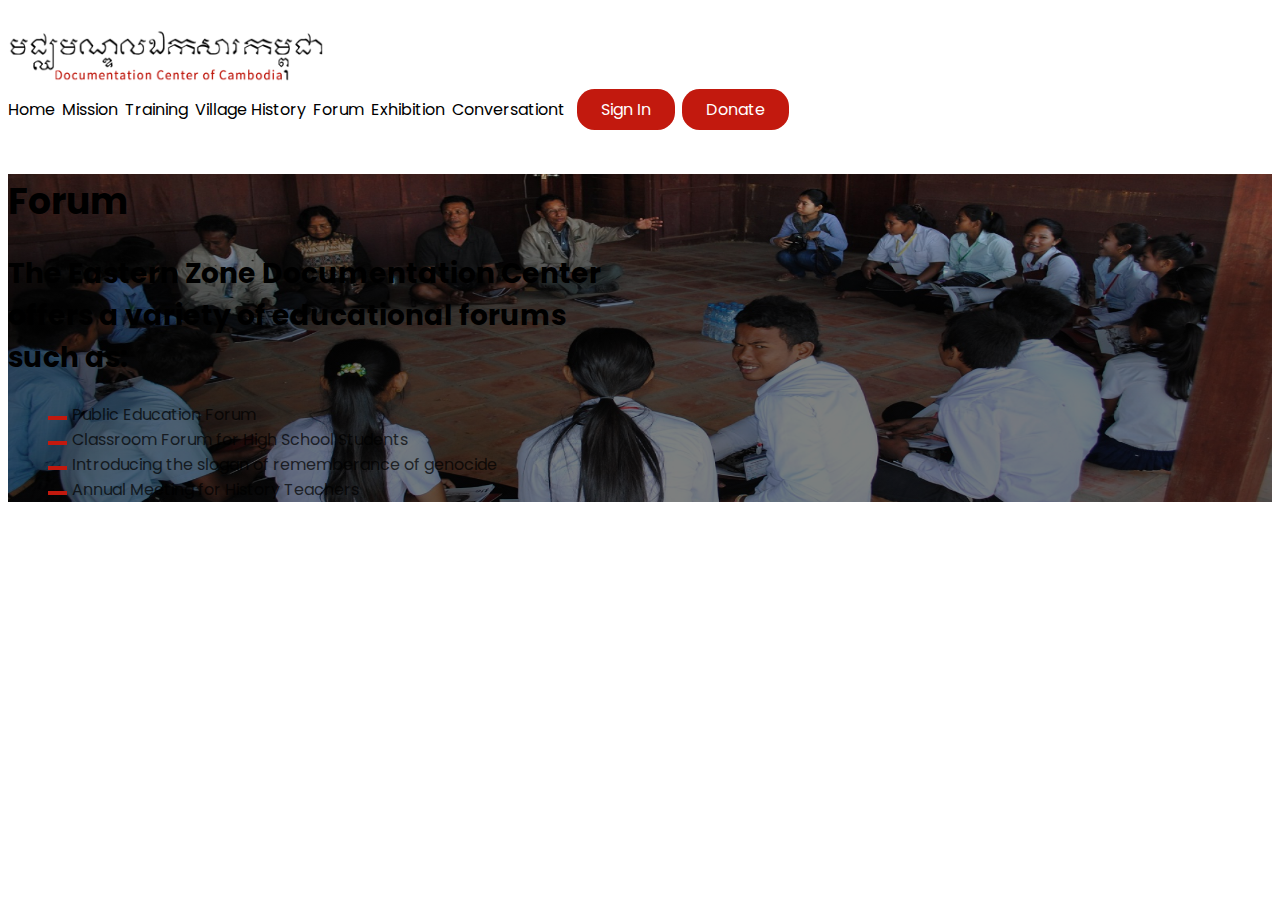
==== index.html @ df1031fd "header responsive complete" ====
<!doctype html>
<html lang="en">

<head>
    <meta charset="utf-8">
    <meta name="viewport" content="width=device-width, initial-scale=1">
    <title>Documentation Center of Cambodia</title>
    <link rel="shortcut icon" href="./assets/images/center-of-cambodia-logo.png" type="image/x-icon">
    <link href="https://cdn.jsdelivr.net/npm/bootstrap@5.3.2/dist/css/bootstrap.min.css" rel="stylesheet"
        integrity="sha384-T3c6CoIi6uLrA9TneNEoa7RxnatzjcDSCmG1MXxSR1GAsXEV/Dwwykc2MPK8M2HN" crossorigin="anonymous">
    <link rel="stylesheet" href="./assets/css/styles.css">
</head>

<body>
    <header class="d-flex flex-column vh-100 position-relative">
        <nav>
            <div class="container">
                <div class="d-flex justify-content-between align-items-center nav-list" style="padding: 20px 0;">
                    <img src="./assets/images/center-of-cambodia-logo.png" alt="center-of-cambodia-logo" style="width: var(--logo-width);">
                    <div class="menu fs-primary fw-normal">
                        <a style="margin-right: var(--nav-link-margin);" href="#">Home</a>
                        <a style="margin-right: var(--nav-link-margin);" href="#">Mission</a>
                        <a style="margin-right: var(--nav-link-margin);" href="#">Training</a>
                        <a style="margin-right: var(--nav-link-margin);" href="#">Village History</a>
                        <a style="margin-right: var(--nav-link-margin);" href="#">Forum</a>
                        <a style="margin-right: var(--nav-link-margin);" href="#">Exhibition</a>
                        <a style="margin-right: var(--nav-button-margin);" href="#">Conversationt</a>
                        <a style="margin-right: var(--nav-link-margin);" class="nav-button" href="#">Sign In</a>
                        <a class="nav-button" href="#">Donate</a>
                    </div>
                    <label id="label"><span></span></label>
                </div>
            </div>
        </nav>
        <section class="bg-hero-section flex-grow-1 d-flex align-items-center">
            <div class="container">
                <div class="text-white" style="width: var(--hero-section-width);">
                    <h1 class="fw-semibold" style="font-size: var(--font-size-heading);">Forum</h1>
                    <h2 class="fw-semibold" style="font-size: 28px;">The Eastern Zone Documentation Center offers a variety of educational forums such as:</h2>
                    <ul class="px-0">
                        <li class="d-flex align-items-center"><svg xmlns="http://www.w3.org/2000/svg" width="19" height="4" viewBox="0 0 19 4" fill="none">
                            <rect width="19" height="4" fill="#C2190E" />
                        </svg><span style="margin-left: 5px;font-size: var(--font-size-primary);opacity: 0.7;">Public Education Forum</span></li>
                        <li class="d-flex align-items-center"><svg xmlns="http://www.w3.org/2000/svg" width="19" height="4" viewBox="0 0 19 4" fill="none">
                            <rect width="19" height="4" fill="#C2190E" />
                        </svg><span style="margin-left: 5px;font-size: var(--font-size-primary);opacity: 0.7;">Classroom Forum for High School Students</span></li>
                        <li class="d-flex align-items-center"><svg xmlns="http://www.w3.org/2000/svg" width="19" height="4" viewBox="0 0 19 4" fill="none">
                            <rect width="19" height="4" fill="#C2190E" />
                        </svg><span style="margin-left: 5px;font-size: var(--font-size-primary);opacity: 0.7;">Introducing the slogan of rememberance of genocide</span></li>
                        <li class="d-flex align-items-center"><svg xmlns="http://www.w3.org/2000/svg" width="19" height="4" viewBox="0 0 19 4" fill="none">
                            <rect width="19" height="4" fill="#C2190E" />
                        </svg><span style="margin-left: 5px;font-size: var(--font-size-primary);opacity: 0.7;">Annual Meeting for History Teachers</span></li>
                    </ul>
                </div>
            </div>
        </section>
    </header>
    <script src="./assets/js/custom.js"></script>
    <script src="https://cdn.jsdelivr.net/npm/bootstrap@5.3.2/dist/js/bootstrap.bundle.min.js"
        integrity="sha384-C6RzsynM9kWDrMNeT87bh95OGNyZPhcTNXj1NW7RuBCsyN/o0jlpcV8Qyq46cDfL"
        crossorigin="anonymous"></script>
</body>

</html>
---- assets/css/styles.css ----
@import url('https://fonts.googleapis.com/css2?family=Poppins:wght@300;400;500;600;700;800&display=swap');
* {
    text-decoration: none !important;
    list-style-type: none !important;
    box-sizing: border-box;
}

:root {
    --primary-text-color: #000000;
    --primary-color: #C2190E;
    --logo-width: 30%;
    --nav-link-margin: 15px;
    --nav-button-margin: 22px;
    --font-primary: 'Poppins';
    --font-size-primary: 16px;
    --font-size-heading: 36px;
    --hero-section-width: 50%;
}

html,
body {
    overflow-x: hidden;
}

body{
    font-family: var(--font-primary), sans-serif;
}

.fs-primary{
    font-size: var(--font-size-primary);
}

.menu {
    display: flex;
    align-items: center;
}

.menu a {
    color: var(--primary-text-color);
}

.menu a:hover {
    -webkit-text-stroke: 1px var(--primary-color);
}

.nav-button {
    padding: 6px 22px;
    border-radius: 17.5px;
    background: var(--primary-color);
    color: white !important;
    border: 2px solid transparent;
    transition: all 300ms linear;
}

.nav-button:hover {
    background-color: white;
    color: var(--primary-color) !important;
    border-color: var(--primary-color);
}

.bg-hero-section {
    background: linear-gradient(180deg, rgba(0, 0, 0, 0.00) 5.73%, rgba(0, 0, 0, 0.50) 39.06%), url("../images/hero-section-image.png");
    background-repeat: no-repeat;
    background-position: center center;
    background-size: 100% 100%;
}

#label {
    position: relative;
    display: none;
    width: 20px;
    height: 20px;
    cursor: pointer;
    z-index: 2;
}

label>span {
    display: block;
    content: "";
    position: relative;
    width: 20px;
    height: 5px;
    background-color: var(--primary-color);
    top: 0;
    left: 0;
    transition: all 300ms linear;
    border-radius: 5px;
}

label>span::before {
    display: block;
    content: "";
    position: absolute;
    width: 20px;
    height: 5px;
    background-color: var(--primary-color);
    top: -7px;
    left: 0;
    transition: all 300ms linear;
    border-radius: 5px;
}

label>span::after {
    display: block;
    content: "";
    position: absolute;
    width: 20px;
    height: 5px;
    background-color: var(--primary-color);
    top: 7px;
    left: 0;
    transition: all 300ms linear;
    border-radius: 5px;
}

.active>span {
    background-color: transparent;
}

.active>span::before {
    top: 0;
    transform: rotate(45deg);
}

.active>span::after {
    top: 0;
    transform: rotate(-45deg);
}

.active .menu {
    transform: translateX(0);
    visibility: visible;
}

.active .menu a {
    margin: 0 !important;
    color: white;
}

.active .menu a:hover {
    color: var(--primary-color);
}

@media (max-width: 1400px) {
    :root {
        --logo-width:25%;
        --nav-link-margin: 7px;
        --nav-button-margin: 12px;
    }

}

@media (max-width: 1200px) {
    :root {
        --logo-width: 20%;
        --nav-link-margin: 2px;
        --nav-button-margin: 4px;
    }
}

@media (max-width: 992px) {
    :root{
        --hero-section-width: 67%;
        --logo-width: 33%;
    }

    #label {
        display: block !important;
    }

    .menu {
        flex-direction: column;
        justify-content: space-around;
        align-items: center;
        position: absolute;
        width: 100%;
        height: 100vh;
        top: 0;
        left: 0;
        transform: translateX(100%);
        background: linear-gradient(90deg, rgba(117, 56, 56, 0.329), rgba(117, 31, 31, 0.568));
        backdrop-filter: blur(16px);
        visibility: hidden;
        transition: all 300ms;
        z-index: 2;
    }
}

@media (max-width: 576px) {
    :root{
        --logo-width: 66%;
        --hero-section-width: 100%;
    }
}
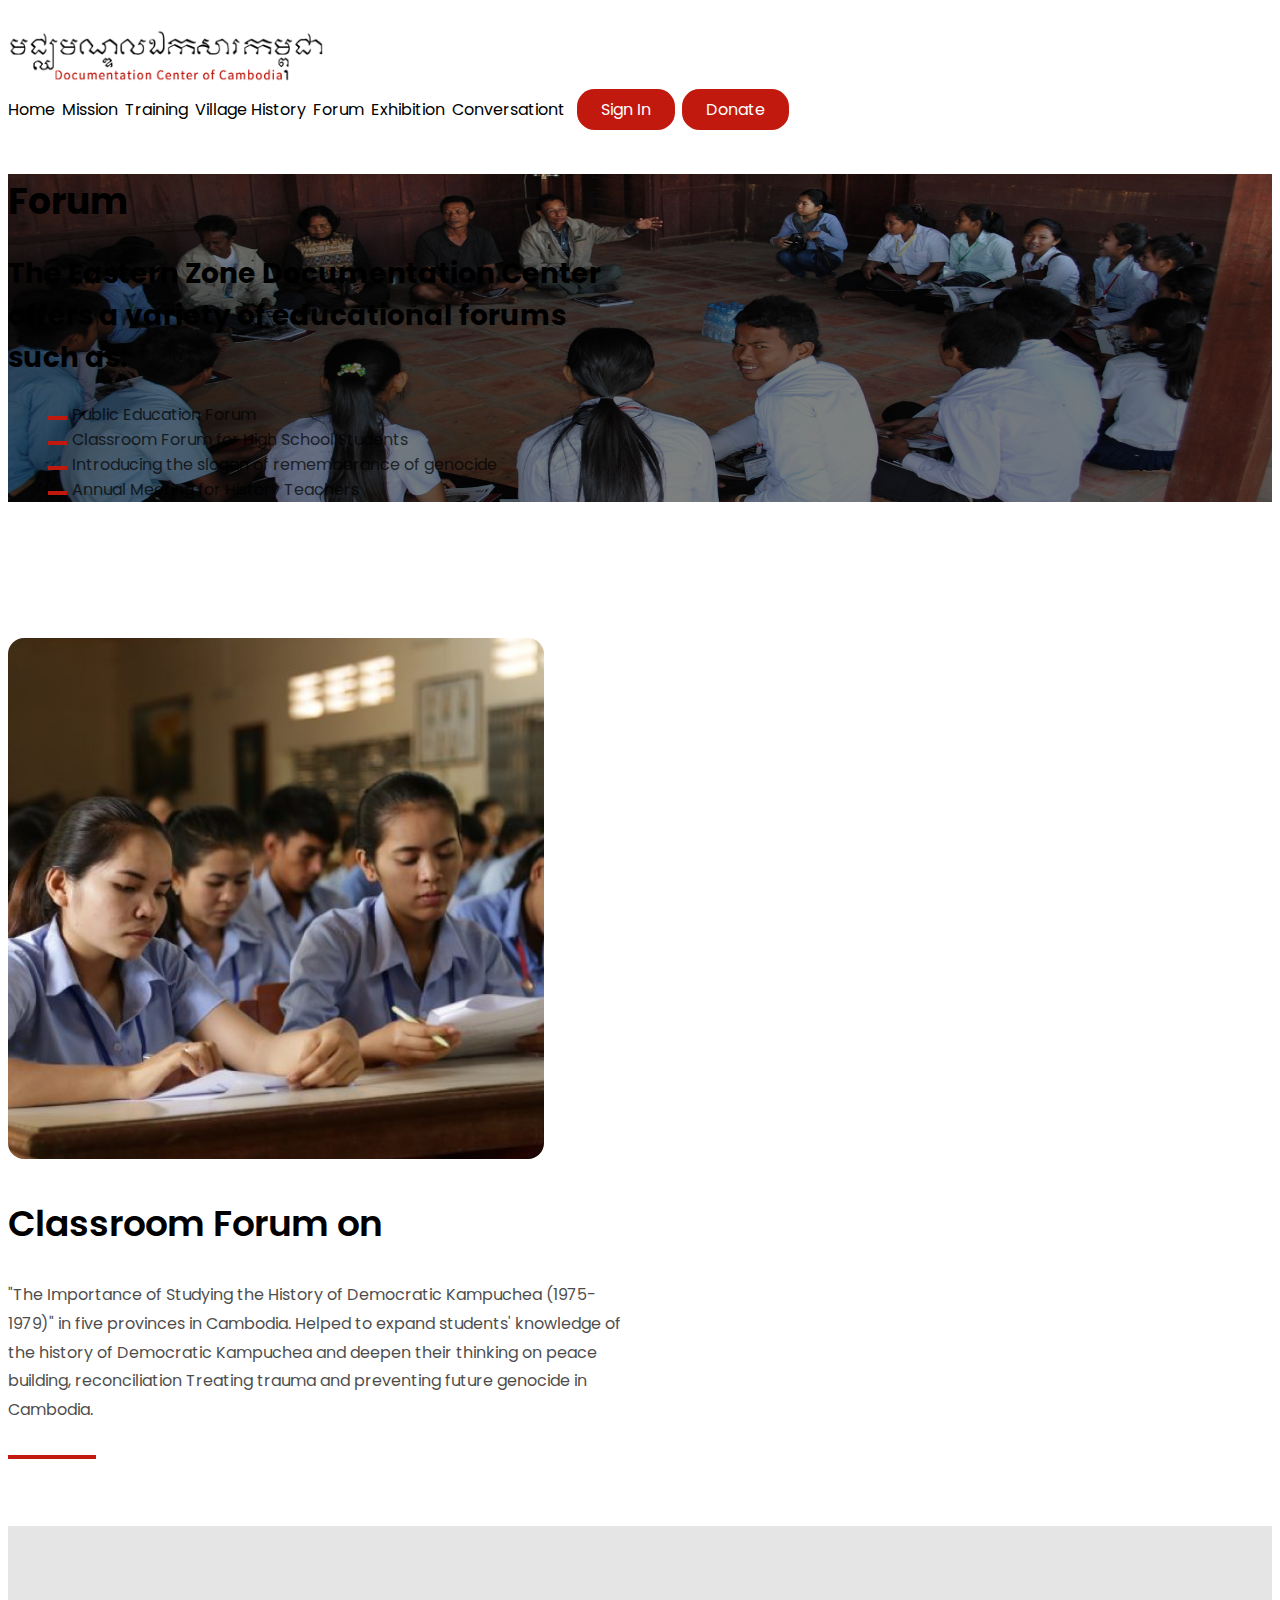
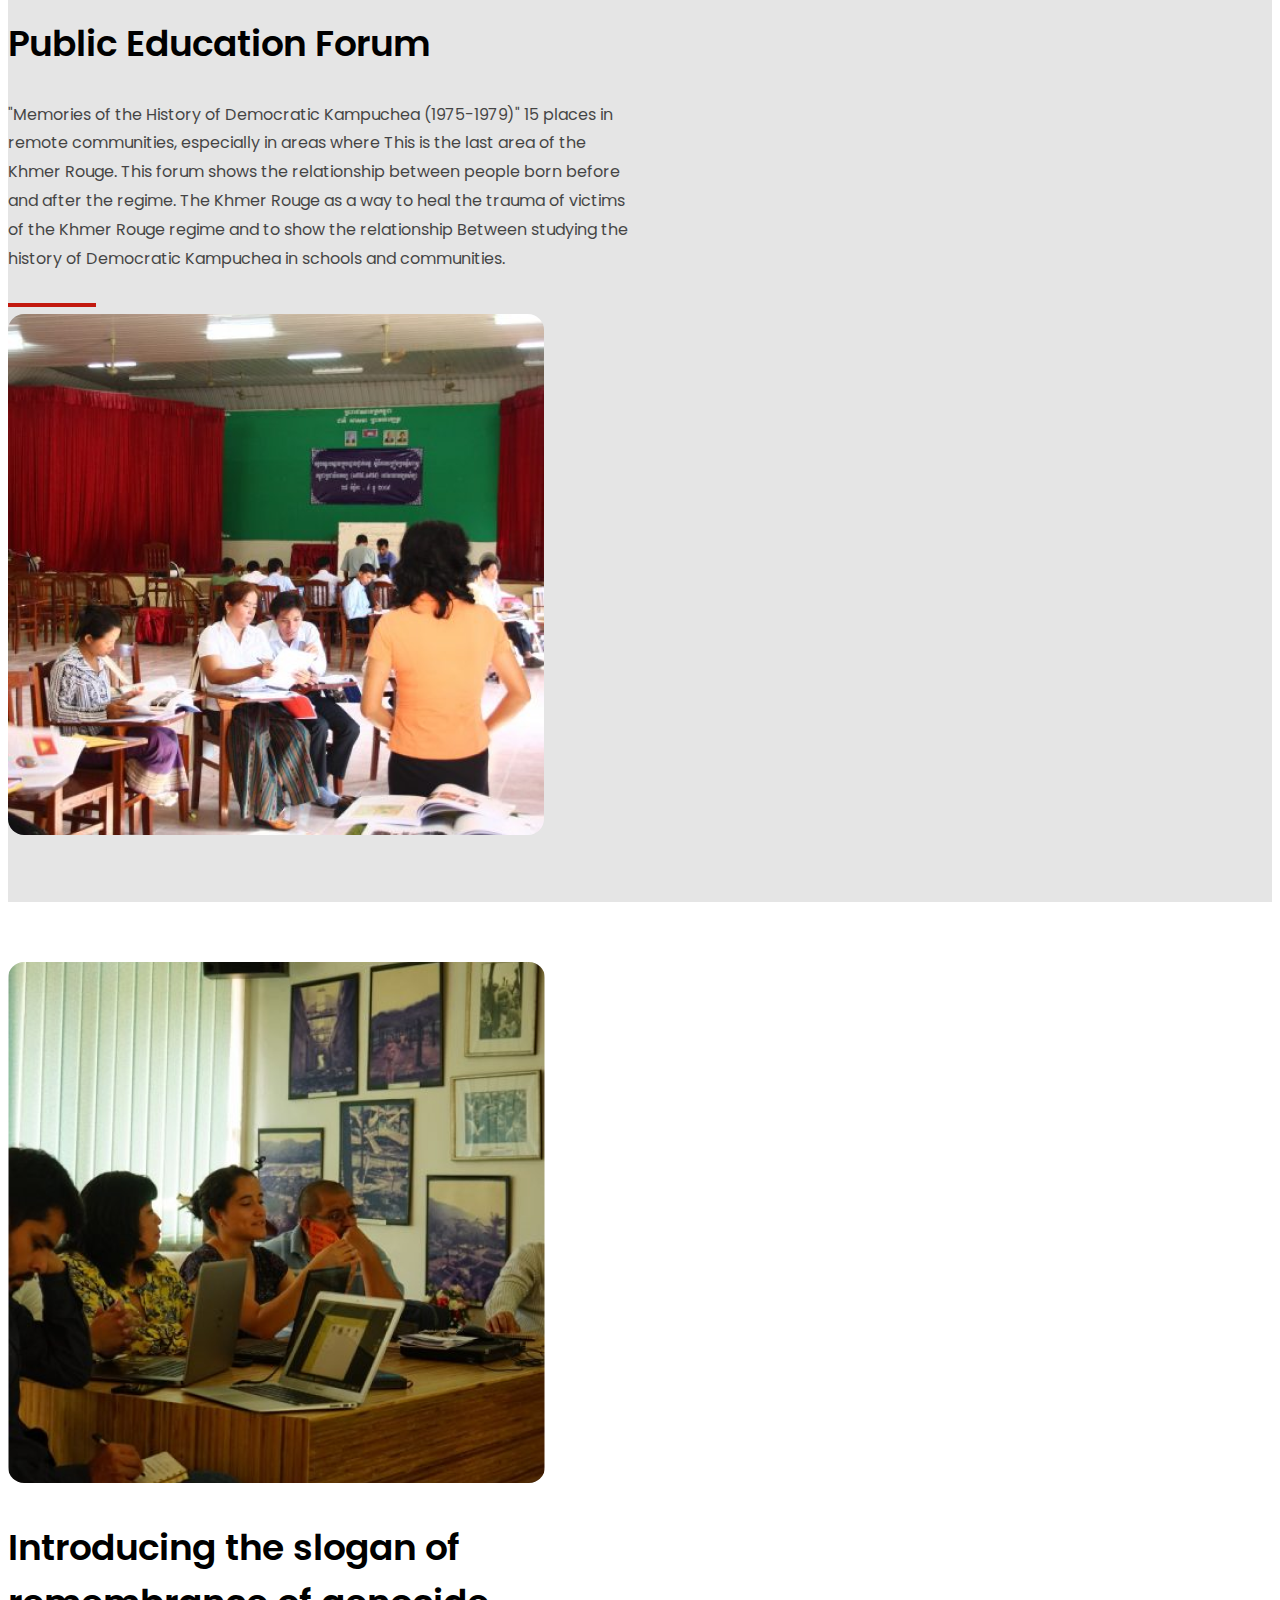
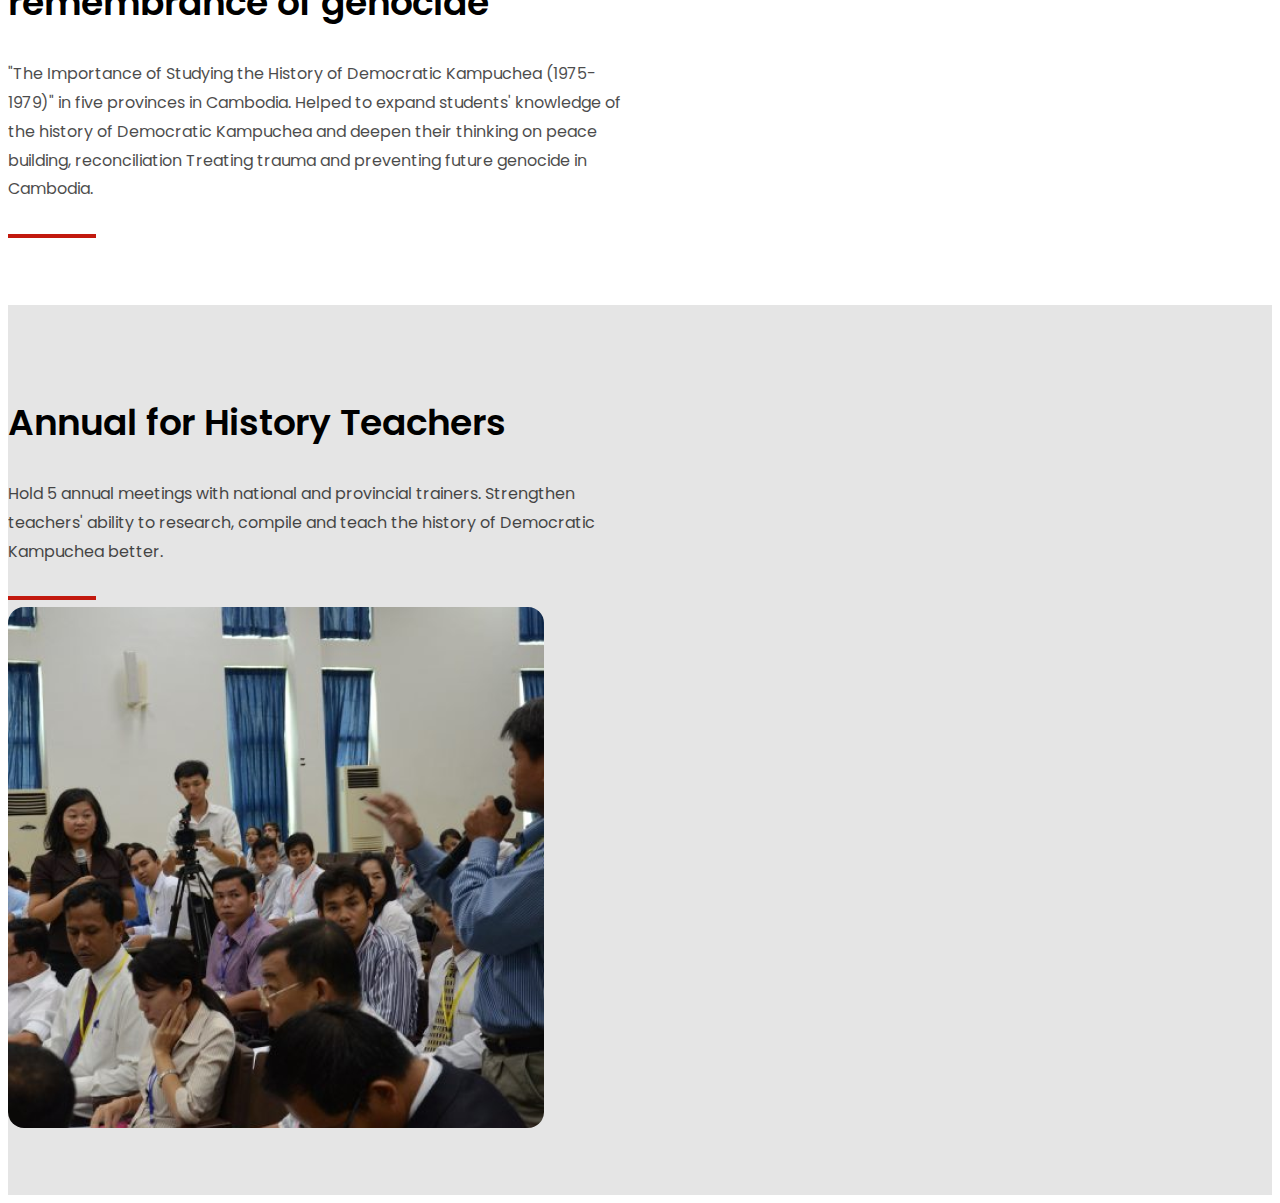
==== commit 6ba2537b: "Merged both index and css files" ====
--- a/index.html
+++ b/index.html
@@ -55,6 +55,110 @@
             </div>
         </section>
     </header>
+    <main>
+        <section class="py-60">
+            <div class="container pt-60">
+                <div class="row d-flex flex-column-reverse flex-lg-row">
+                    <div class="col-12 col-lg-4">
+                        <img src="./assets/images/S1-img.png" alt="S1-img" class="w-100 img-radius">
+                    </div>
+                    <div class="col-12 col-lg-8 d-flex align-items-center justify-content-center">
+                        <div class="position-relative">
+                            <h2 class="S1-head">Classroom Forum on</h2>
+                            <p class="S1-para">
+                                "The Importance of Studying the History of Democratic Kampuchea (1975-1979)" in five
+                                provinces
+                                in Cambodia. Helped to expand students' knowledge of the history of Democratic Kampuchea and
+                                deepen their thinking on peace building, reconciliation Treating trauma and preventing
+                                future
+                                genocide in Cambodia.
+                            </p>
+                            <svg class="red-line position-absolute" xmlns="http://www.w3.org/2000/svg" width="88" height="4"
+                                viewBox="0 0 88 4" fill="none">
+                                <rect width="88" height="4" fill="#C2190E" />
+                            </svg>
+                        </div>
+                    </div>
+                </div>
+            </div>
+        </section>
+        
+        <section class="py-60 bg-grey">
+            <div class="container">
+                <div class="row d-flex">
+                    <div class="col-12 col-lg-8 d-flex align-items-center">
+                        <div class="position-relative">
+                            <h2 class="S2-head">Public Education Forum</h2>
+                            <p class="S2-para">
+                                "Memories of the History of Democratic Kampuchea (1975-1979)" 15 places in remote communities,
+                                especially in areas where This is the last area of ​​the Khmer Rouge. This forum shows the
+                                relationship between people born before and after the regime. The Khmer Rouge as a way to heal
+                                the trauma of victims of the Khmer Rouge regime and to show the relationship Between studying
+                                the history of Democratic Kampuchea in schools and communities.
+                            </p>
+                            <svg class="red-line position-absolute" xmlns="http://www.w3.org/2000/svg" width="88" height="4"
+                                viewBox="0 0 88 4" fill="none">
+                                <rect width="88" height="4" fill="#C2190E" />
+                            </svg>
+                        </div>
+                    </div>
+                    <div class="col-12 col-lg-4">
+                        <img src="./assets/images/S3-img.png" alt="S3-img" class="w-100 img-radius">
+                    </div>
+                </div>
+            </div>
+        </section>
+        
+        <section class="py-60">
+            <div class="container">
+                <div class="row d-flex flex-column-reverse flex-lg-row">
+                    <div class="col-12 col-lg-4">
+                        <img src="./assets/images/S4-img.png" alt="S4-img" class="w-100 img-radius">
+                    </div>
+                    <div class="col-12 col-lg-8 d-flex align-items-center justify-content-center">
+                        <div class="position-relative">
+                            <h2 class="S3-head">Introducing the slogan of remembrance of genocide</h2>
+                            <p class="S3-para">
+                                "The Importance of Studying the History of Democratic Kampuchea (1975-1979)" in five
+                                provinces
+                                in Cambodia. Helped to expand students' knowledge of the history of Democratic Kampuchea and
+                                deepen their thinking on peace building, reconciliation Treating trauma and preventing
+                                future
+                                genocide in Cambodia.
+                            </p>
+                            <svg class="red-line position-absolute" xmlns="http://www.w3.org/2000/svg" width="88" height="4"
+                                viewBox="0 0 88 4" fill="none">
+                                <rect width="88" height="4" fill="#C2190E" />
+                            </svg>
+                        </div>
+                    </div>
+                </div>
+            </div>
+        </section>
+        
+        <section class="py-60 bg-grey">
+            <div class="container">
+                <div class="row d-flex">
+                    <div class="col-12 col-lg-8 d-flex align-items-center">
+                        <div class="position-relative">
+                            <h2 class="S4-head">Annual for History Teachers</h2>
+                            <p class="S4-para">
+                                Hold 5 annual meetings with national and provincial trainers. Strengthen teachers' ability to
+                                research, compile and teach the history of Democratic Kampuchea better.
+                            </p>
+                            <svg class="red-line position-absolute" xmlns="http://www.w3.org/2000/svg" width="88" height="4"
+                                viewBox="0 0 88 4" fill="none">
+                                <rect width="88" height="4" fill="#C2190E" />
+                            </svg>
+                        </div>
+                    </div>
+                    <div class="col-12 col-lg-4">
+                        <img src="./assets/images/S2-img.png" alt="S2-img" class="w-100 img-radius">
+                    </div>
+                </div>
+            </div>
+        </section>
+    </main>
     <script src="./assets/js/custom.js"></script>
     <script src="https://cdn.jsdelivr.net/npm/bootstrap@5.3.2/dist/js/bootstrap.bundle.min.js"
         integrity="sha384-C6RzsynM9kWDrMNeT87bh95OGNyZPhcTNXj1NW7RuBCsyN/o0jlpcV8Qyq46cDfL"
--- a/assets/css/styles.css
+++ b/assets/css/styles.css
@@ -139,6 +139,131 @@
 
 .active .menu a:hover {
     color: var(--primary-color);
+}
+
+/* STYLES2 */
+
+.S1-head,
+.S2-head,
+.S3-head,
+.S4-head {
+    color: var(--primary-text-color);
+    font-family: 'Poppins', sans-serif;
+    font-size: 36px;
+    font-style: normal;
+    font-weight: 600;
+    line-height: normal;
+}
+
+.S3-head {
+    max-width: 620px;
+}
+
+.img-radius {
+    border-radius: 16px;
+}
+
+.S1-para,
+.S2-para,
+.S3-para,
+.S4-para {
+    max-width: 620px;
+    color: var(--primary-text-color);
+    font-family: 'Poppins', sans-serif;
+    font-size: 16px;
+    font-style: normal;
+    font-weight: 400;
+    line-height: 180%;
+    opacity: 0.7;
+}
+
+.red-line {
+    top: 0;
+}
+
+.pl-163 {
+    padding-left: 163px;
+}
+
+.py-60 {
+    padding-top: 60px;
+    padding-bottom: 60px;
+}
+
+.pt-60 {
+    padding-top: 60px;
+}
+
+.bg-grey {
+    background-color: #E5E5E5;
+}
+
+@media (min-width:320px) {
+
+    .S1-para,
+    .S2-para,
+    .S3-para,
+    .S4-para {
+        font-size: 13px;
+    }
+
+    .S1-head,
+    .S2-head,
+    .S3-head,
+    .S4-head {
+        font-size: 30px;
+    }
+}
+
+@media (min-width:576px) {
+
+    .S1-head,
+    .S2-head,
+    .S3-head,
+    .S4-head {
+        font-size: 32px;
+    }
+
+    .S1-para,
+    .S2-para,
+    .S3-para,
+    .S4-para {
+        font-size: 14px;
+    }
+}
+
+@media (min-width:768px) {
+
+    .S1-head,
+    .S2-head,
+    .S3-head,
+    .S4-head {
+        font-size: 34px;
+    }
+
+    .S1-para,
+    .S2-para,
+    .S3-para,
+    .S4-para {
+        font-size: 15px;
+    }
+}
+
+@media (min-width:992px) {
+
+    .S1-para,
+    .S2-para,
+    .S3-para,
+    .S4-para {
+        font-size: 16px;
+    }
+
+    .S1-head,
+    .S2-head,
+    .S3-head,
+    .S4-head {
+        font-size: 36px;
+    }
 }
 
 @media (max-width: 1400px) {
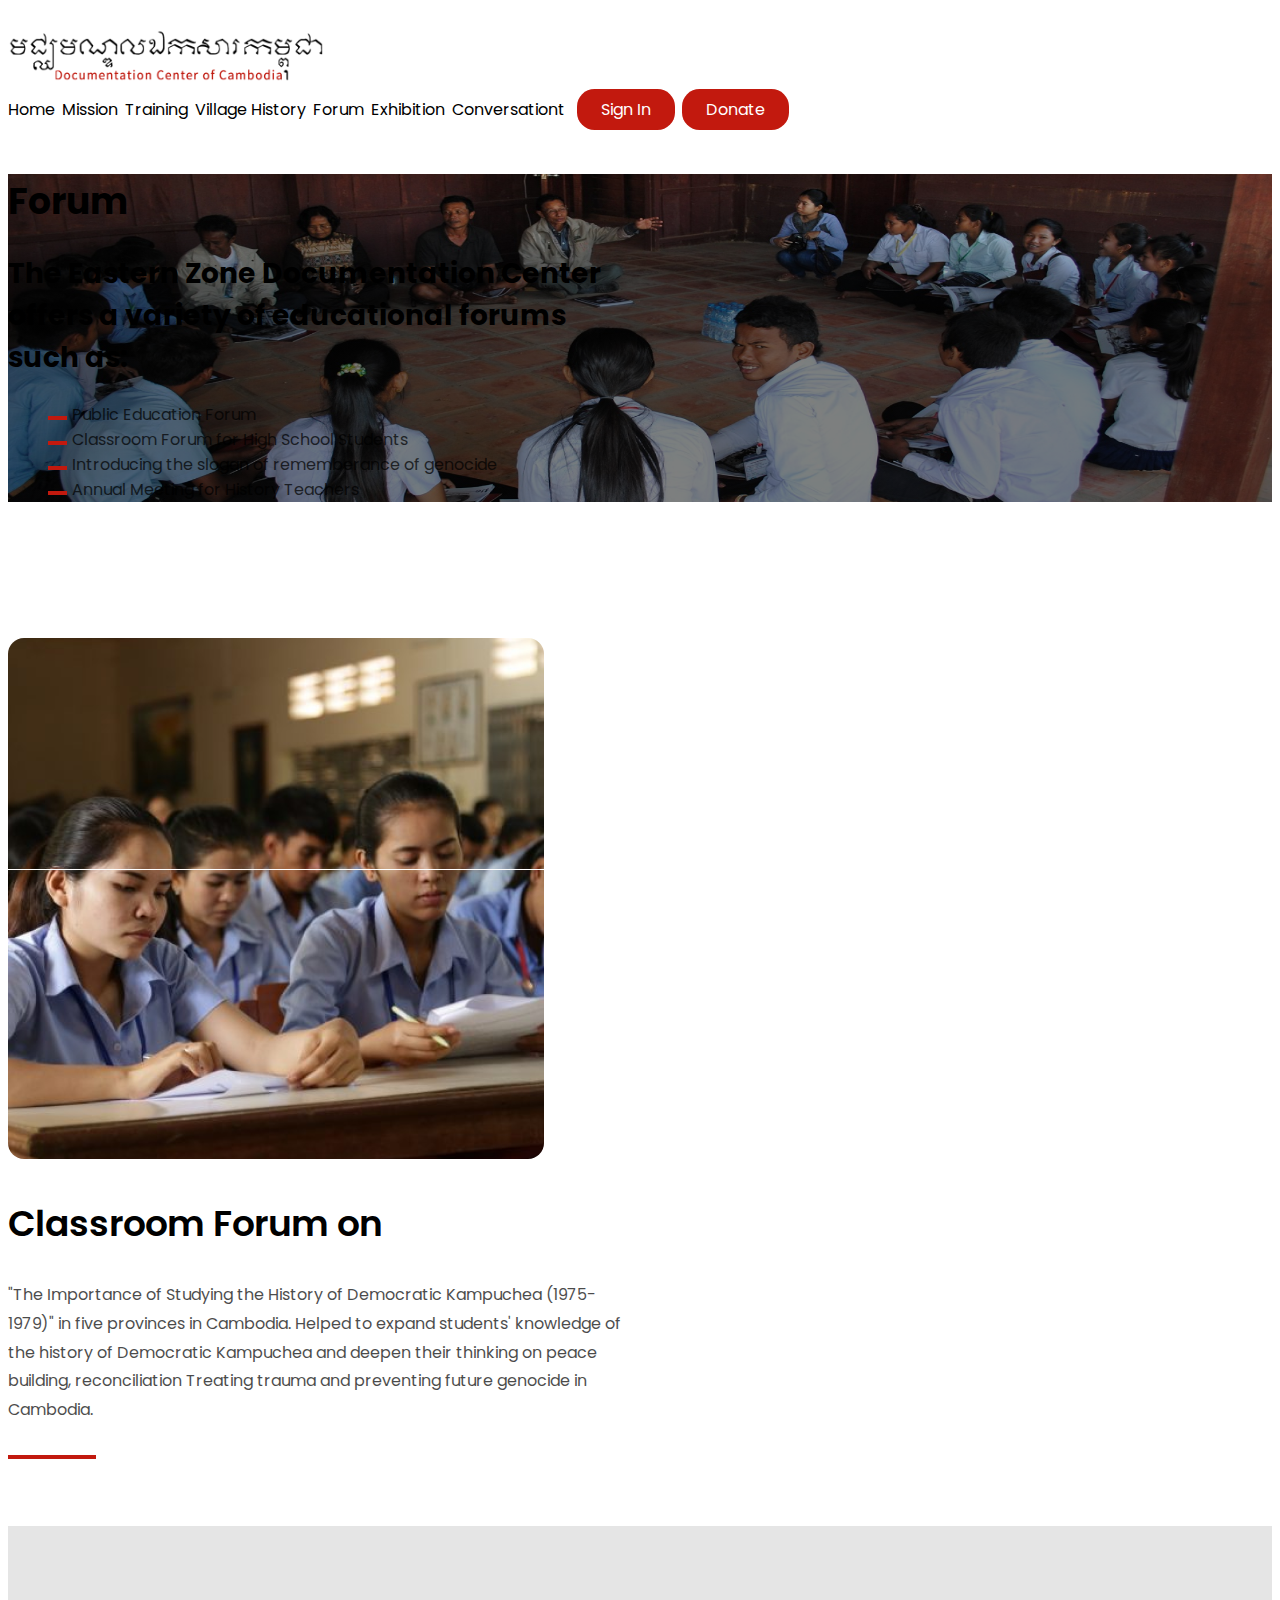
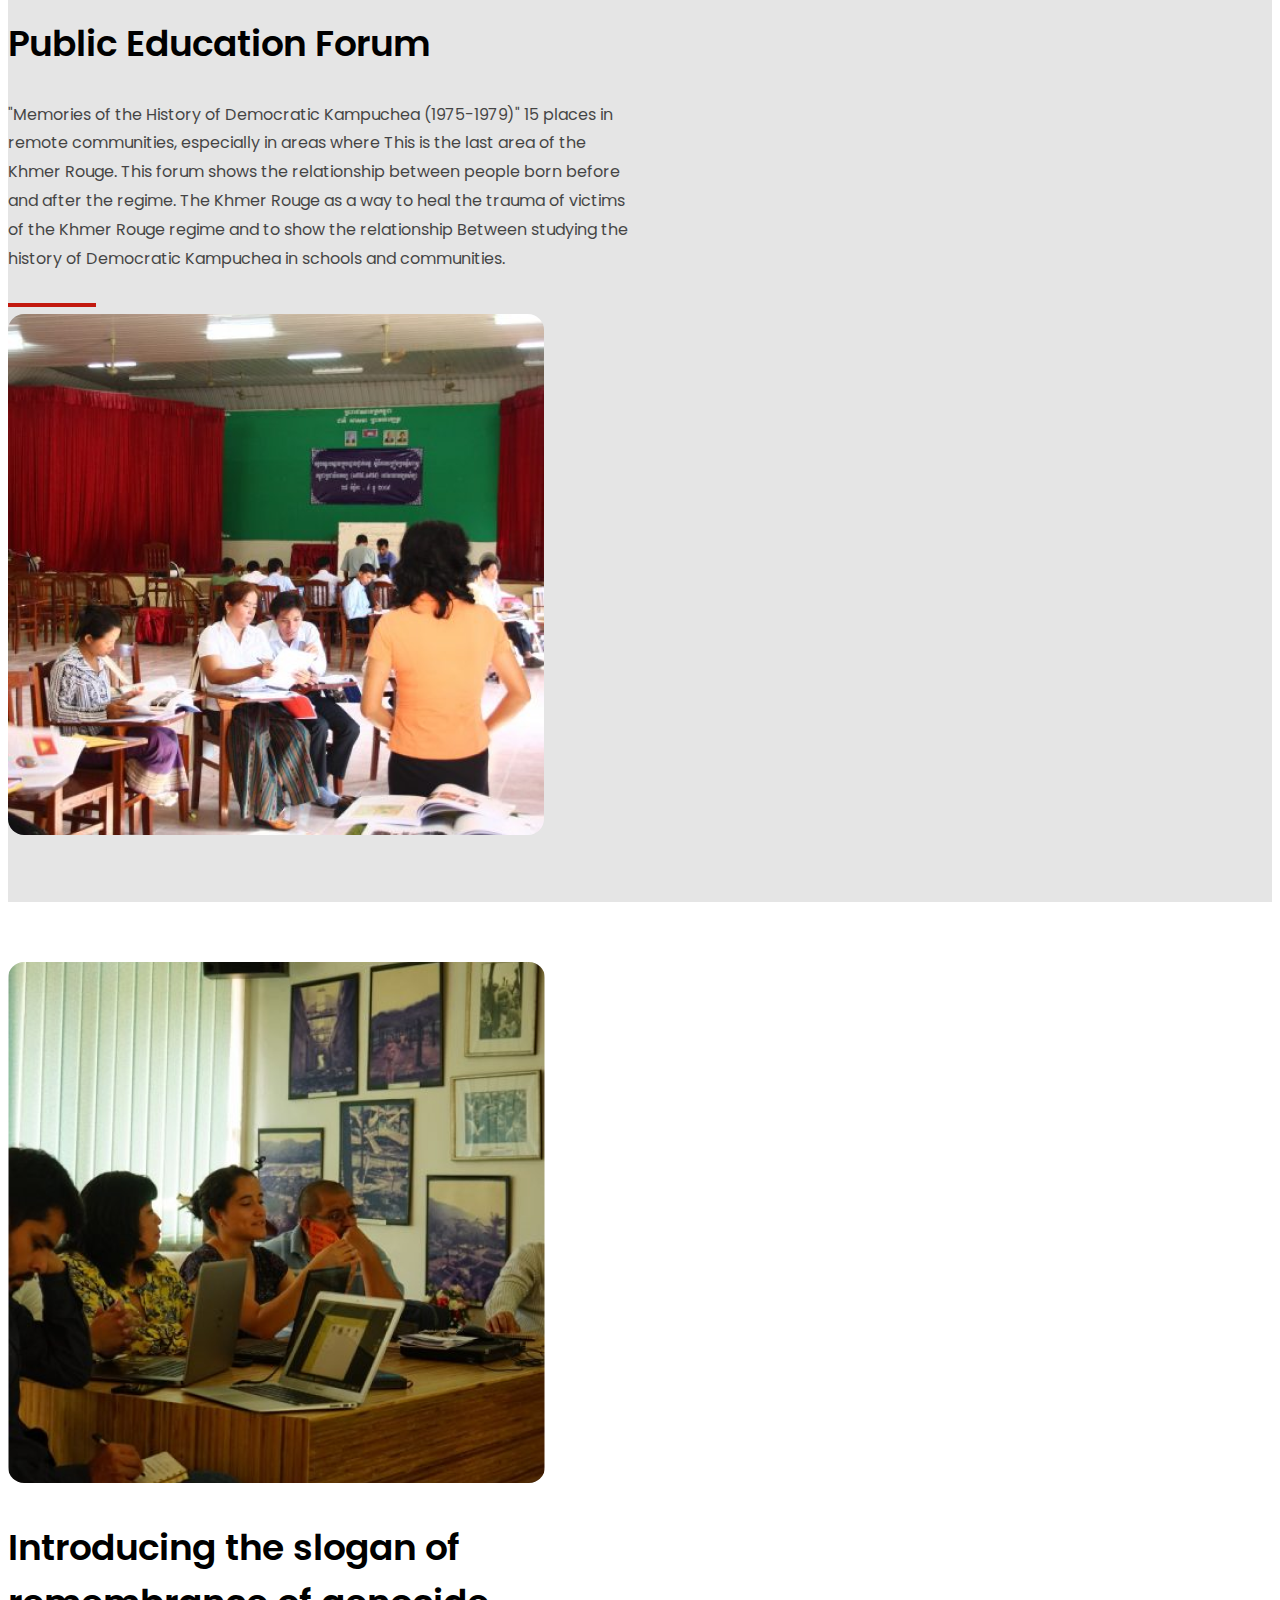
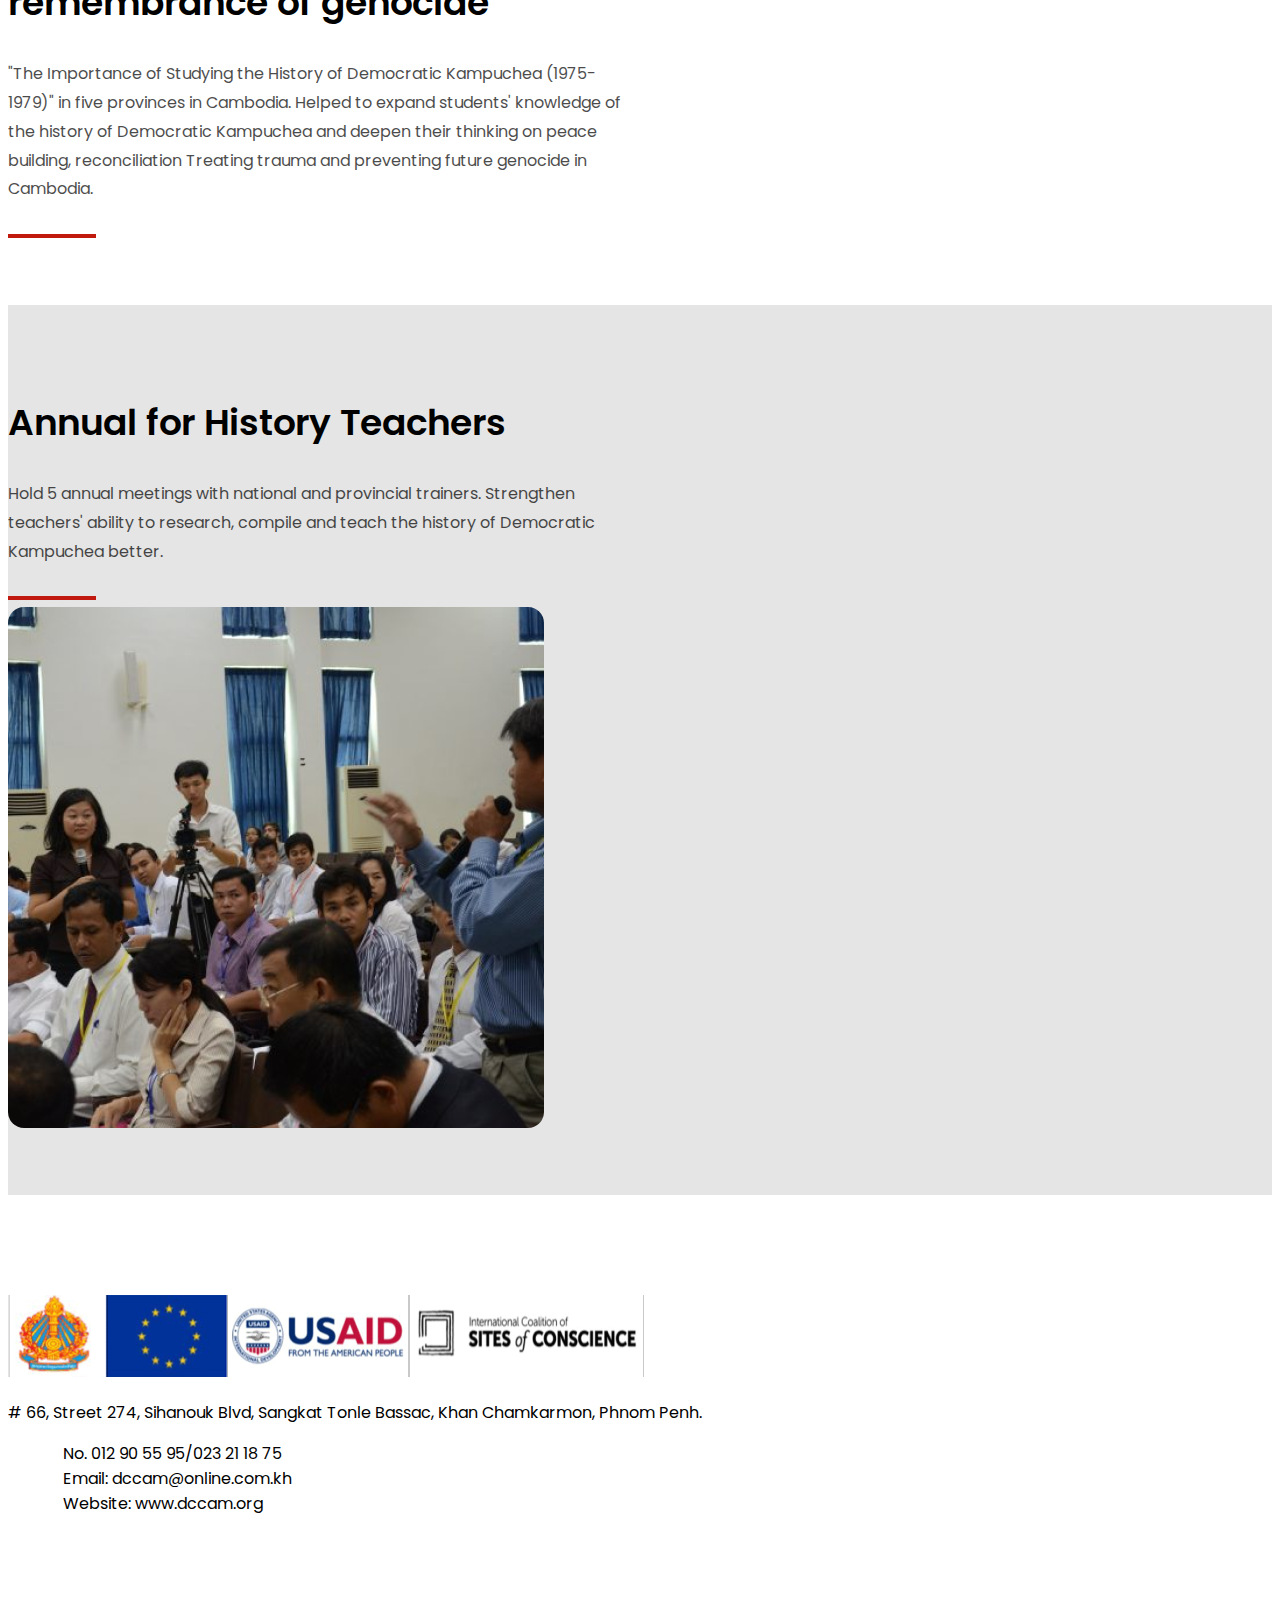
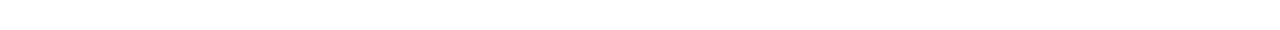
==== commit ed9094a9: "complete site except responsive footer" ====
--- a/index.html
+++ b/index.html
@@ -62,7 +62,7 @@
                     <div class="col-12 col-lg-4">
                         <img src="./assets/images/S1-img.png" alt="S1-img" class="w-100 img-radius">
                     </div>
-                    <div class="col-12 col-lg-8 d-flex align-items-center justify-content-center">
+                    <div class="col-12 col-lg-8 d-flex align-items-center justify-content-lg-center">
                         <div class="position-relative">
                             <h2 class="S1-head">Classroom Forum on</h2>
                             <p class="S1-para">
@@ -115,7 +115,7 @@
                     <div class="col-12 col-lg-4">
                         <img src="./assets/images/S4-img.png" alt="S4-img" class="w-100 img-radius">
                     </div>
-                    <div class="col-12 col-lg-8 d-flex align-items-center justify-content-center">
+                    <div class="col-12 col-lg-8 d-flex align-items-center justify-content-lg-center">
                         <div class="position-relative">
                             <h2 class="S3-head">Introducing the slogan of remembrance of genocide</h2>
                             <p class="S3-para">
@@ -158,6 +158,38 @@
                 </div>
             </div>
         </section>
+        <footer style="padding-top: 60px;">
+            <section class="bg-black position-relative">
+                <div class="white-line"></div>
+                <div class="container">
+                    <div class="row" style="padding-top: 40px; padding-bottom: 90px;">
+                        <div class="col-8 d-flex justify-content-center">
+                            <img src="./assets/images/sponsors-image.png" alt="" class="w-75 h-50">
+                        </div>
+                        <div class="col-4 text-white">
+                            <p># 66, Street 274, Sihanouk Blvd, Sangkat Tonle Bassac, Khan Chamkarmon, Phnom Penh.</p>
+                            <ul class="px-0">
+                                <li><svg xmlns="http://www.w3.org/2000/svg" width="15" height="14" viewBox="0 0 15 14" fill="none">
+                                    <path
+                                        d="M10.6965 14C10.8875 14.001 11.0769 13.9651 11.2535 13.8942C11.4301 13.8233 11.5904 13.7189 11.7251 13.587L13.6745 11.6902C13.8085 11.5591 13.8837 11.3817 13.8837 11.1968C13.8837 11.0119 13.8085 10.8345 13.6745 10.7033L10.7972 7.90362C10.6624 7.77326 10.4801 7.70009 10.29 7.70009C10.1 7.70009 9.91767 7.77326 9.78289 7.90362L8.63194 9.01651C7.83508 8.80978 7.09708 8.4292 6.4739 7.90362C5.9352 7.2963 5.54424 6.57856 5.33014 5.80385L6.4739 4.68397C6.60788 4.55283 6.68308 4.37543 6.68308 4.19052C6.68308 4.00561 6.60788 3.82821 6.4739 3.69707L3.59652 0.897371C3.46174 0.767009 3.27942 0.693837 3.08938 0.693837C2.89934 0.693837 2.71702 0.767009 2.58224 0.897371L0.640014 2.80117C0.504512 2.93222 0.397195 3.08823 0.324327 3.26007C0.251458 3.43192 0.214497 3.61617 0.2156 3.80206C0.280861 6.49138 1.38531 9.058 3.30878 10.9903C5.29469 12.8618 7.93252 13.9365 10.6965 14ZM3.09298 2.38821L4.95608 4.20102L4.02813 5.10392C3.94024 5.18403 3.87442 5.28432 3.83672 5.3956C3.79901 5.50689 3.79063 5.6256 3.81232 5.74085C4.08119 6.90999 4.65044 7.99367 5.46682 8.89052C6.38784 9.68588 7.50187 10.2399 8.70387 10.5003C8.82053 10.5241 8.94142 10.5192 9.05568 10.4862C9.16994 10.4533 9.27399 10.3932 9.35847 10.3114L10.2864 9.38747L12.1495 11.2003L10.7108 12.6001C8.3253 12.5404 6.04913 11.614 4.33025 10.0034C2.67066 8.33024 1.71587 6.11259 1.65429 3.78806L3.09298 2.38821ZM13.1638 6.3008H14.6025C14.6212 5.46858 14.4664 4.64131 14.1477 3.86884C13.8289 3.09637 13.3527 2.39468 12.7478 1.80608C12.1429 1.21748 11.4217 0.754142 10.6278 0.443996C9.83392 0.13385 8.9837 -0.0166839 8.12839 0.00146609V1.40132C8.79588 1.37885 9.46098 1.49021 10.0823 1.72849C10.7037 1.96676 11.2681 2.32684 11.7403 2.78636C12.2126 3.24587 12.5827 3.795 12.8276 4.39959C13.0724 5.00419 13.1869 5.65133 13.1638 6.3008Z"
+                                        fill="white" />
+                                </svg>No. 012 90 55 95/023 21 18 75</li>
+                                <li><svg xmlns="http://www.w3.org/2000/svg" width="15" height="11" viewBox="0 0 15 11" fill="none">
+                                    <path
+                                        d="M14.063 0H0.702114C0.417873 0 0.188232 0.223437 0.188232 0.5V10.5C0.188232 10.7766 0.417873 11 0.702114 11H14.063C14.3473 11 14.5769 10.7766 14.5769 10.5V0.5C14.5769 0.223437 14.3473 0 14.063 0ZM12.5455 1.12656L7.38257 5.03125L2.21967 1.12656H12.5455ZM13.4207 1.73125V9.875H1.34447V1.73125L0.901243 1.39531L1.34286 1.72969L6.82854 5.87969C6.9863 5.99894 7.18039 6.06367 7.38016 6.06367C7.57993 6.06367 7.77402 5.99894 7.93178 5.87969L13.4207 1.73125L13.8639 1.39531L13.2328 0.60625H13.2344L13.8655 1.39531L13.4207 1.73125Z"
+                                        fill="white" />
+                                </svg>Email: dccam@online.com.kh</li>
+                                <li><svg xmlns="http://www.w3.org/2000/svg" width="15" height="14" viewBox="0 0 15 14" fill="none">
+                                    <path
+                                        d="M12.5675 4.39296C12.4739 4.37471 12.4036 4.36559 12.3568 4.36559C12.0102 4.36559 11.7104 4.47964 11.4575 4.70772C10.8861 4.46139 10.3521 4.26067 9.85562 4.10557C9.04064 3.85011 8.18818 3.64027 7.29826 3.47605C7.21395 3.25709 7.08749 3.07462 6.91887 2.92864C7.15306 1.85207 7.46688 0.875855 7.86032 0C9.04064 0.0821114 10.1249 0.415119 11.1132 0.999022C12.1015 1.58293 12.9001 2.3493 13.509 3.29814C13.1624 3.66308 12.8486 4.02802 12.5675 4.39296ZM6.04768 2.61388C5.80412 2.61388 5.57462 2.67775 5.35916 2.80547C4.60038 2.25806 3.83692 1.79277 3.06878 1.40958C4.23036 0.551971 5.53246 0.0821114 6.97508 0C6.60974 0.793744 6.31466 1.66504 6.08984 2.61388H6.04768ZM1.17183 3.46237C1.49033 2.94233 1.89314 2.44966 2.38026 1.98436C3.01726 2.30368 3.67767 2.69599 4.36151 3.16129C3.15309 3.13392 2.08986 3.23428 1.17183 3.46237ZM4.69874 4.00978C4.71748 4.2926 4.81818 4.54122 5.00085 4.75562C5.18352 4.97002 5.41068 5.11372 5.68234 5.18671C5.62614 5.82535 5.59804 6.43206 5.59804 7.00684C5.59804 7.40828 5.61209 7.86901 5.64019 8.38905C5.4341 8.45292 5.25143 8.5624 5.09218 8.7175C4.58633 8.5259 4.09922 8.30694 3.63083 8.06061C3.73388 7.85989 3.7854 7.65461 3.7854 7.44477C3.7854 7.07983 3.65425 6.76963 3.39196 6.51417C3.12967 6.25872 2.81117 6.13099 2.43646 6.13099C2.02429 6.13099 1.68237 6.28609 1.41071 6.59629C1.01727 6.24959 0.665981 5.88921 0.35685 5.51515C0.441158 5.12284 0.567621 4.73509 0.736238 4.35191C1.87909 4.04171 3.19992 3.92766 4.69874 4.00978ZM1.10158 7.55425C1.12968 7.89182 1.27253 8.17693 1.53014 8.40958C1.78775 8.64223 2.08986 8.75855 2.43646 8.75855C2.53951 8.75855 2.65192 8.74031 2.7737 8.70381C3.37322 9.04138 4.01491 9.33333 4.69874 9.57967V9.63441C4.69874 9.99022 4.82287 10.2936 5.07111 10.5445C5.31935 10.7954 5.62614 10.9299 5.99148 10.9482C6.22567 12.0613 6.55353 13.0785 6.97508 14C6.03831 13.9453 5.15307 13.724 4.31936 13.3363C3.48564 12.9485 2.76667 12.4444 2.16246 11.824C1.55825 11.2036 1.07816 10.4738 0.722187 9.63441C0.366217 8.79505 0.188232 7.91919 0.188232 7.00684C0.188232 6.99772 0.192916 6.87455 0.202284 6.63734C0.464577 6.95666 0.764341 7.2623 1.10158 7.55425ZM7.228 10.2502C7.90247 10.3688 8.58162 10.4464 9.26546 10.4829C9.33103 10.6654 9.43408 10.8341 9.57459 10.9892C9.35914 11.9472 9.22799 12.8778 9.18115 13.781C8.7034 13.8996 8.26313 13.9726 7.86032 14C7.42004 13.0238 7.07812 11.9198 6.83456 10.6882C7.00318 10.5787 7.13433 10.4327 7.228 10.2502ZM11.5839 10.9071C11.7057 10.7612 11.79 10.6061 11.8369 10.4418C12.5207 10.3871 13.1811 10.3004 13.8181 10.1818C13.3685 11.0394 12.7502 11.783 11.9633 12.4125C11.879 11.9381 11.7526 11.4363 11.5839 10.9071ZM9.29356 9.60704C8.63783 9.57054 7.99146 9.48843 7.35447 9.3607C7.25142 8.90453 6.98444 8.58977 6.55353 8.41642C6.51606 7.87814 6.49733 7.40828 6.49733 7.00684C6.49733 6.40469 6.52543 5.77973 6.58164 5.13196C6.60037 5.13196 6.62379 5.12284 6.65189 5.10459C6.68 5.08635 6.69873 5.07722 6.7081 5.07722C7.07344 5.42392 7.39194 5.74324 7.6636 6.03519C8.47858 6.91105 9.17178 7.90551 9.74321 9.01857C9.53712 9.17367 9.38724 9.36983 9.29356 9.60704ZM10.5441 11.3861C10.5629 11.3861 10.6144 11.3816 10.6987 11.3724C10.858 11.929 10.9751 12.4809 11.05 13.0283C10.7783 13.1834 10.4505 13.3385 10.0664 13.4936C10.132 12.782 10.2444 12.0749 10.4036 11.3724C10.4786 11.3816 10.5254 11.3861 10.5441 11.3861ZM10.4739 8.11535C10.4645 8.13359 10.4528 8.16096 10.4388 8.19746C10.4247 8.23395 10.413 8.26132 10.4036 8.27957C9.81347 7.23949 9.12026 6.29521 8.32401 5.44673C8.03362 5.1274 7.68702 4.78071 7.28421 4.40665C7.29358 4.40665 7.3006 4.3998 7.30529 4.38612L7.31231 4.36559C8.09919 4.52069 8.85329 4.71228 9.57459 4.94037C10.0149 5.07722 10.4973 5.25969 11.0219 5.48778C11.0032 5.57902 10.9938 5.64744 10.9938 5.69306C10.9938 5.96676 11.0781 6.21766 11.2467 6.44575C10.9376 7.02053 10.68 7.57706 10.4739 8.11535ZM11.1343 8.90909C11.2467 8.58977 11.3029 8.42555 11.3029 8.41642C11.4903 7.96025 11.7245 7.47214 12.0055 6.9521C12.1273 6.9886 12.2444 7.00684 12.3568 7.00684C12.6753 7.00684 12.961 6.90192 13.2139 6.69208C13.6729 7.00228 14.1226 7.34897 14.5629 7.73216C14.5066 8.2522 14.3942 8.75399 14.2256 9.23754C13.4575 9.39264 12.6472 9.50212 11.7947 9.56598C11.6729 9.27403 11.4528 9.05507 11.1343 8.90909ZM13.7057 5.67937C13.7057 5.3783 13.6027 5.10459 13.3966 4.85826C13.5933 4.61193 13.79 4.3884 13.9867 4.18768C14.324 4.93581 14.5207 5.70674 14.5769 6.50049C14.2678 6.2724 13.968 6.06712 13.6776 5.88465C13.6963 5.80254 13.7057 5.73412 13.7057 5.67937Z"
+                                        fill="white" />
+                                </svg>Website: www.dccam.org</li>
+                            </ul>
+                        </div>
+                    </div>
+                </div>
+            </section>
+        </footer>
     </main>
     <script src="./assets/js/custom.js"></script>
     <script src="https://cdn.jsdelivr.net/npm/bootstrap@5.3.2/dist/js/bootstrap.bundle.min.js"
--- a/assets/css/styles.css
+++ b/assets/css/styles.css
@@ -198,6 +198,14 @@
     background-color: #E5E5E5;
 }
 
+.white-line{
+    position: absolute;
+    bottom: 30px;
+    width: 100%;
+    height: 1px;
+    background-color: white;
+}
+
 @media (min-width:320px) {
 
     .S1-para,
@@ -264,6 +272,14 @@
     .S4-head {
         font-size: 36px;
     }
+}
+@media (min-width: 1500px) {
+    .container,
+        .container-lg,
+        .container-md,
+        .container-sm{
+            max-width: 1440px !important;
+        }
 }
 
 @media (max-width: 1400px) {
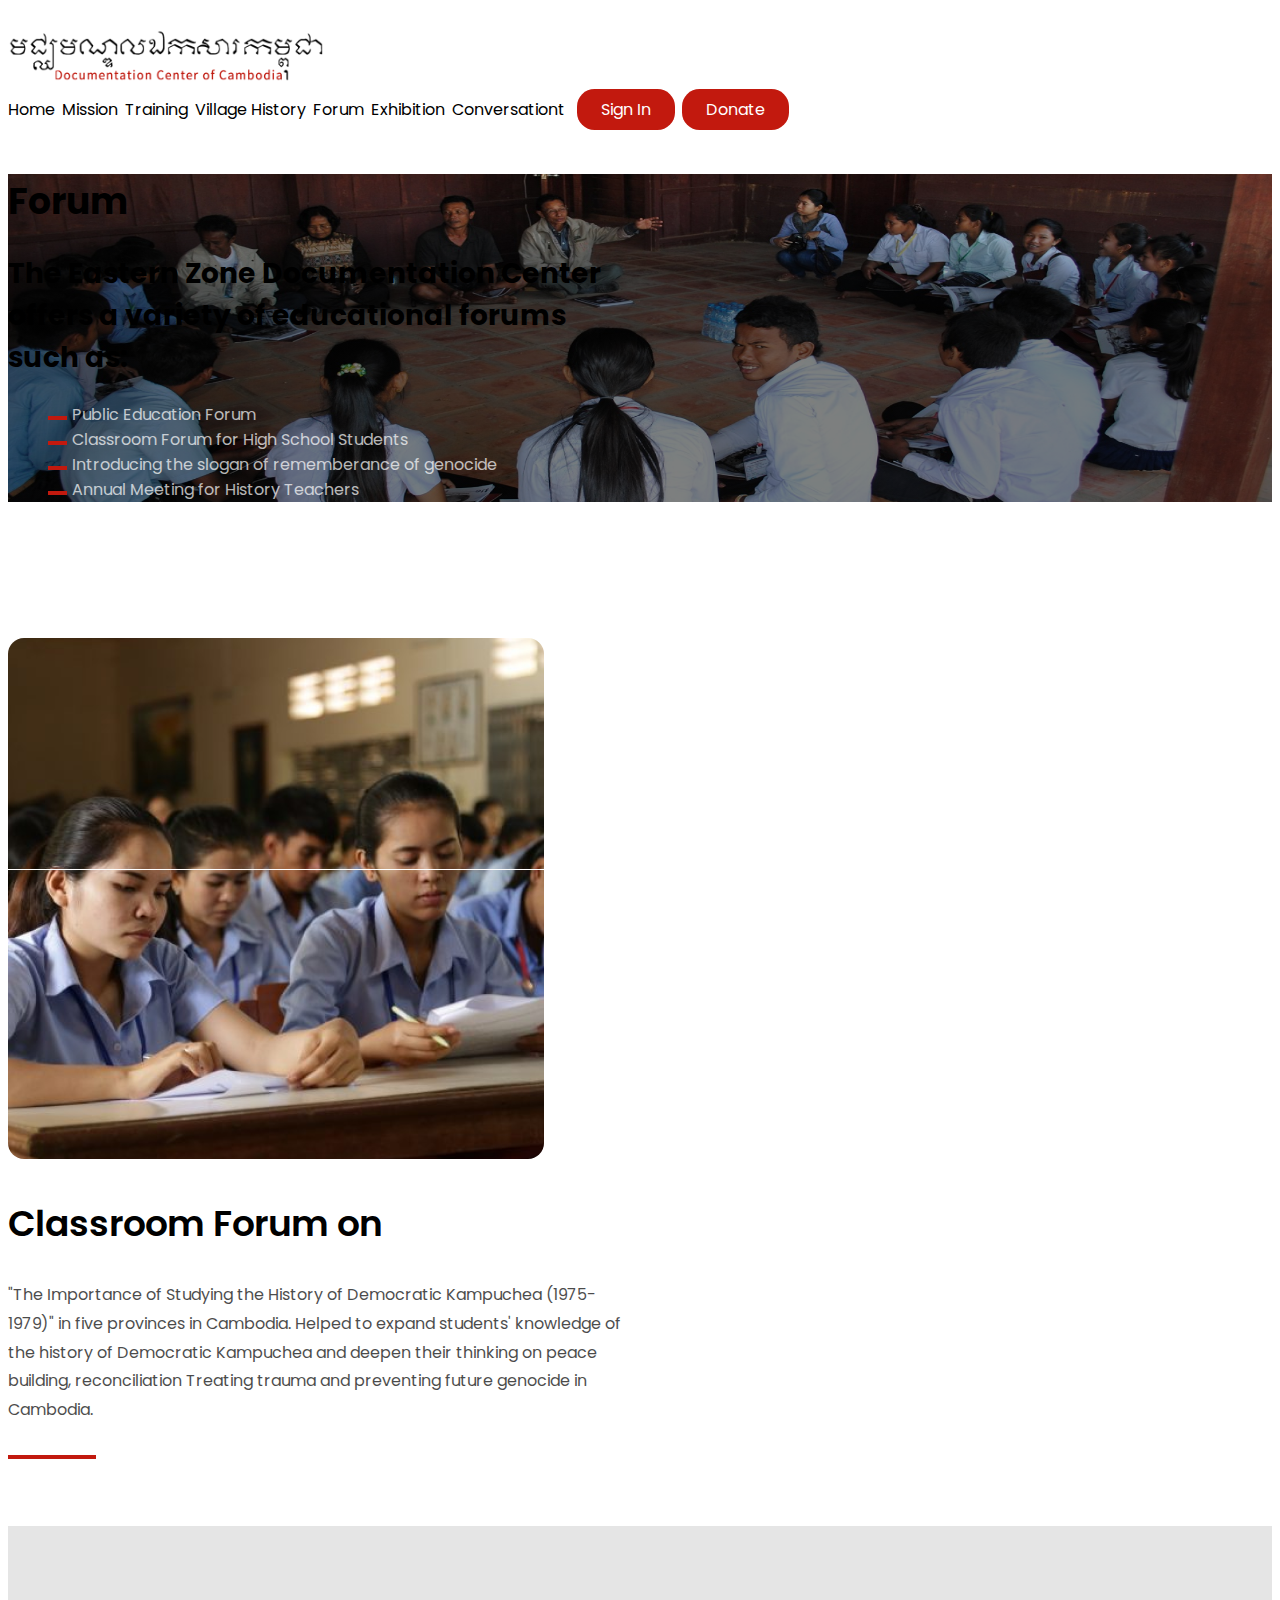
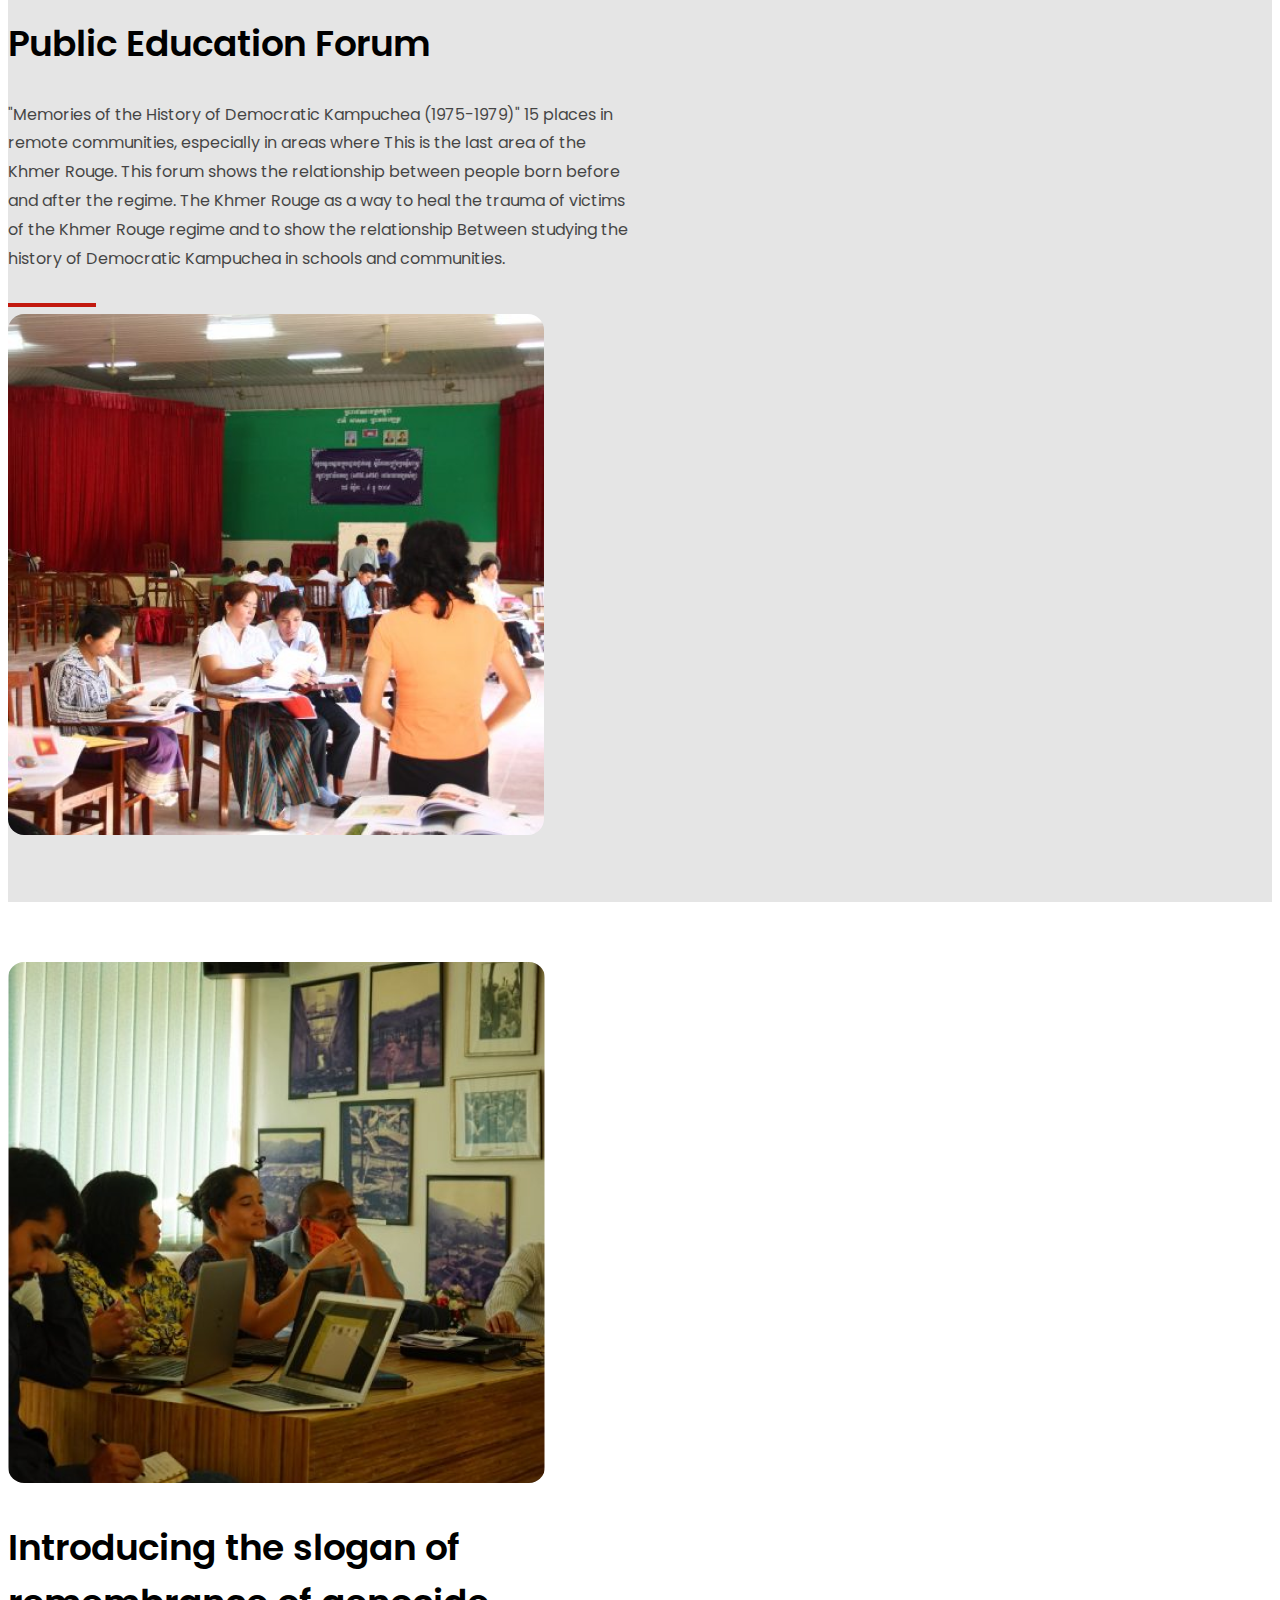
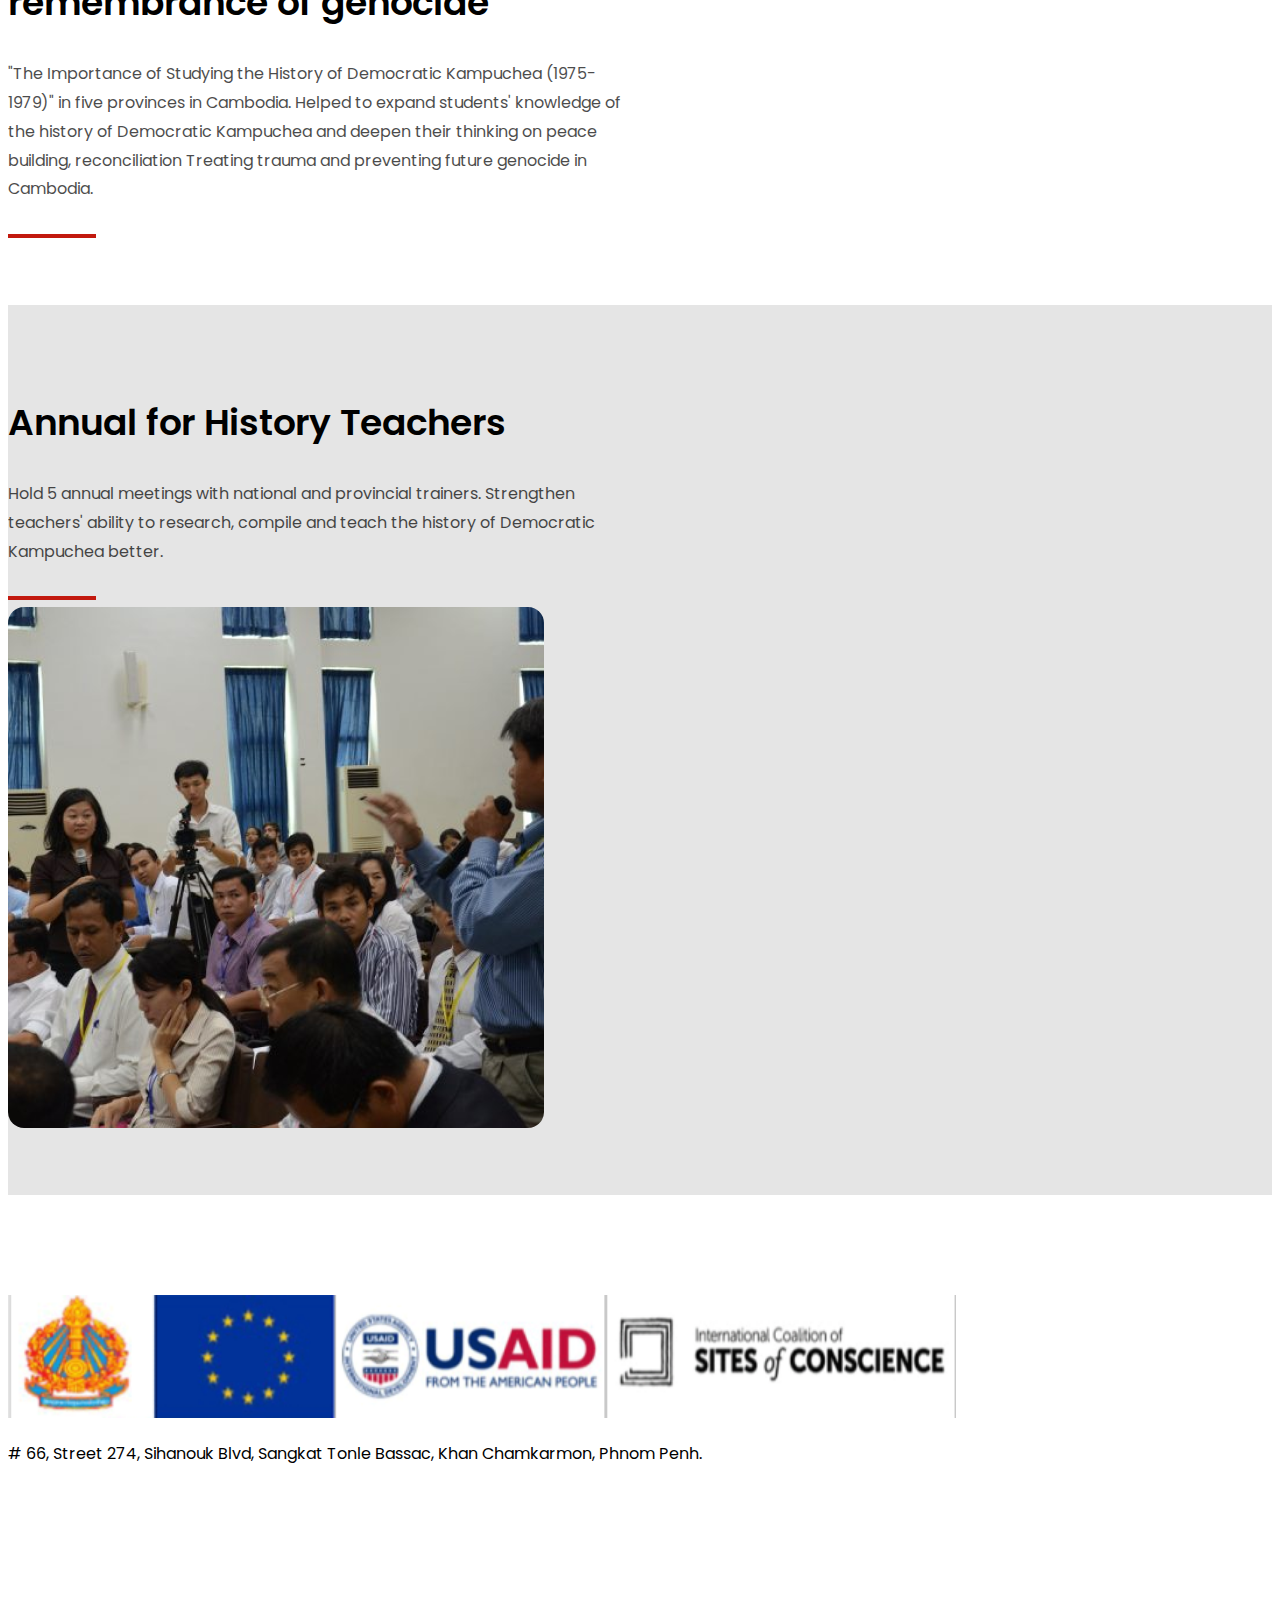
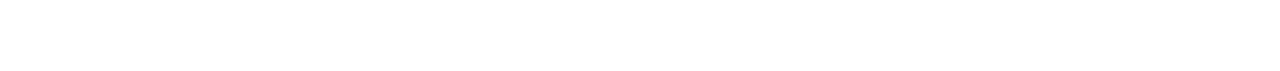
==== commit 34afc0d5: "project completed" ====
--- a/index.html
+++ b/index.html
@@ -37,26 +37,26 @@
                 <div class="text-white" style="width: var(--hero-section-width);">
                     <h1 class="fw-semibold" style="font-size: var(--font-size-heading);">Forum</h1>
                     <h2 class="fw-semibold" style="font-size: 28px;">The Eastern Zone Documentation Center offers a variety of educational forums such as:</h2>
-                    <ul class="px-0">
-                        <li class="d-flex align-items-center"><svg xmlns="http://www.w3.org/2000/svg" width="19" height="4" viewBox="0 0 19 4" fill="none">
-                            <rect width="19" height="4" fill="#C2190E" />
-                        </svg><span style="margin-left: 5px;font-size: var(--font-size-primary);opacity: 0.7;">Public Education Forum</span></li>
-                        <li class="d-flex align-items-center"><svg xmlns="http://www.w3.org/2000/svg" width="19" height="4" viewBox="0 0 19 4" fill="none">
-                            <rect width="19" height="4" fill="#C2190E" />
-                        </svg><span style="margin-left: 5px;font-size: var(--font-size-primary);opacity: 0.7;">Classroom Forum for High School Students</span></li>
-                        <li class="d-flex align-items-center"><svg xmlns="http://www.w3.org/2000/svg" width="19" height="4" viewBox="0 0 19 4" fill="none">
-                            <rect width="19" height="4" fill="#C2190E" />
-                        </svg><span style="margin-left: 5px;font-size: var(--font-size-primary);opacity: 0.7;">Introducing the slogan of rememberance of genocide</span></li>
-                        <li class="d-flex align-items-center"><svg xmlns="http://www.w3.org/2000/svg" width="19" height="4" viewBox="0 0 19 4" fill="none">
-                            <rect width="19" height="4" fill="#C2190E" />
-                        </svg><span style="margin-left: 5px;font-size: var(--font-size-primary);opacity: 0.7;">Annual Meeting for History Teachers</span></li>
+                    <ul class="px-0 links">
+                        <li class="d-flex align-items-center"><svg xmlns="http://www.w3.org/2000/svg" width="19" height="4" viewBox="0 0 19 4" fill="none">
+                            <rect width="19" height="4" fill="#C2190E" />
+                        </svg><a href="#public-education-forum" style="margin-left: 5px;font-size: var(--font-size-primary);">Public Education Forum</a></li>
+                        <li class="d-flex align-items-center"><svg xmlns="http://www.w3.org/2000/svg" width="19" height="4" viewBox="0 0 19 4" fill="none">
+                            <rect width="19" height="4" fill="#C2190E" />
+                        </svg><a href="#classroom-forum" style="margin-left: 5px;font-size: var(--font-size-primary);">Classroom Forum for High School Students</a></li>
+                        <li class="d-flex align-items-center"><svg xmlns="http://www.w3.org/2000/svg" width="19" height="4" viewBox="0 0 19 4" fill="none">
+                            <rect width="19" height="4" fill="#C2190E" />
+                        </svg><a href="#introduction-genocide" style="margin-left: 5px;font-size: var(--font-size-primary);">Introducing the slogan of rememberance of genocide</a></li>
+                        <li class="d-flex align-items-center"><svg xmlns="http://www.w3.org/2000/svg" width="19" height="4" viewBox="0 0 19 4" fill="none">
+                            <rect width="19" height="4" fill="#C2190E" />
+                        </svg><a href="#annual-history" style="margin-left: 5px;font-size: var(--font-size-primary);">Annual Meeting for History Teachers</a></li>
                     </ul>
                 </div>
             </div>
         </section>
     </header>
     <main>
-        <section class="py-60">
+        <section class="py-60" id="classroom-forum">
             <div class="container pt-60">
                 <div class="row d-flex flex-column-reverse flex-lg-row">
                     <div class="col-12 col-lg-4">
@@ -83,7 +83,7 @@
             </div>
         </section>
         
-        <section class="py-60 bg-grey">
+        <section class="py-60 bg-grey" id="public-education-forum">
             <div class="container">
                 <div class="row d-flex">
                     <div class="col-12 col-lg-8 d-flex align-items-center">
@@ -109,7 +109,7 @@
             </div>
         </section>
         
-        <section class="py-60">
+        <section class="py-60" id="introduction-genocide">
             <div class="container">
                 <div class="row d-flex flex-column-reverse flex-lg-row">
                     <div class="col-12 col-lg-4">
@@ -136,7 +136,7 @@
             </div>
         </section>
         
-        <section class="py-60 bg-grey">
+        <section class="py-60 bg-grey" id="annual-history">
             <div class="container">
                 <div class="row d-flex">
                     <div class="col-12 col-lg-8 d-flex align-items-center">
@@ -159,36 +159,36 @@
             </div>
         </section>
         <footer style="padding-top: 60px;">
-            <section class="bg-black position-relative">
+            <div class="bg-black position-relative">
                 <div class="white-line"></div>
                 <div class="container">
-                    <div class="row" style="padding-top: 40px; padding-bottom: 90px;">
-                        <div class="col-8 d-flex justify-content-center">
-                            <img src="./assets/images/sponsors-image.png" alt="" class="w-75 h-50">
-                        </div>
-                        <div class="col-4 text-white">
+                    <div class="row justify-content-center" style="padding-top: 40px; padding-bottom: 90px;">
+                        <div class="col-lg-8 col-12 d-flex justify-content-lg-center">
+                            <img src="./assets/images/sponsors-image.png" alt="" style="width: var(--footer-logo-width); height: var(--footer-logo-height);">
+                        </div>
+                        <div class="col-lg-4 col-6 text-white" style="margin-top: var(--footer-col-margin);">
                             <p># 66, Street 274, Sihanouk Blvd, Sangkat Tonle Bassac, Khan Chamkarmon, Phnom Penh.</p>
-                            <ul class="px-0">
+                            <ul class="px-0 footer-links">
                                 <li><svg xmlns="http://www.w3.org/2000/svg" width="15" height="14" viewBox="0 0 15 14" fill="none">
                                     <path
                                         d="M10.6965 14C10.8875 14.001 11.0769 13.9651 11.2535 13.8942C11.4301 13.8233 11.5904 13.7189 11.7251 13.587L13.6745 11.6902C13.8085 11.5591 13.8837 11.3817 13.8837 11.1968C13.8837 11.0119 13.8085 10.8345 13.6745 10.7033L10.7972 7.90362C10.6624 7.77326 10.4801 7.70009 10.29 7.70009C10.1 7.70009 9.91767 7.77326 9.78289 7.90362L8.63194 9.01651C7.83508 8.80978 7.09708 8.4292 6.4739 7.90362C5.9352 7.2963 5.54424 6.57856 5.33014 5.80385L6.4739 4.68397C6.60788 4.55283 6.68308 4.37543 6.68308 4.19052C6.68308 4.00561 6.60788 3.82821 6.4739 3.69707L3.59652 0.897371C3.46174 0.767009 3.27942 0.693837 3.08938 0.693837C2.89934 0.693837 2.71702 0.767009 2.58224 0.897371L0.640014 2.80117C0.504512 2.93222 0.397195 3.08823 0.324327 3.26007C0.251458 3.43192 0.214497 3.61617 0.2156 3.80206C0.280861 6.49138 1.38531 9.058 3.30878 10.9903C5.29469 12.8618 7.93252 13.9365 10.6965 14ZM3.09298 2.38821L4.95608 4.20102L4.02813 5.10392C3.94024 5.18403 3.87442 5.28432 3.83672 5.3956C3.79901 5.50689 3.79063 5.6256 3.81232 5.74085C4.08119 6.90999 4.65044 7.99367 5.46682 8.89052C6.38784 9.68588 7.50187 10.2399 8.70387 10.5003C8.82053 10.5241 8.94142 10.5192 9.05568 10.4862C9.16994 10.4533 9.27399 10.3932 9.35847 10.3114L10.2864 9.38747L12.1495 11.2003L10.7108 12.6001C8.3253 12.5404 6.04913 11.614 4.33025 10.0034C2.67066 8.33024 1.71587 6.11259 1.65429 3.78806L3.09298 2.38821ZM13.1638 6.3008H14.6025C14.6212 5.46858 14.4664 4.64131 14.1477 3.86884C13.8289 3.09637 13.3527 2.39468 12.7478 1.80608C12.1429 1.21748 11.4217 0.754142 10.6278 0.443996C9.83392 0.13385 8.9837 -0.0166839 8.12839 0.00146609V1.40132C8.79588 1.37885 9.46098 1.49021 10.0823 1.72849C10.7037 1.96676 11.2681 2.32684 11.7403 2.78636C12.2126 3.24587 12.5827 3.795 12.8276 4.39959C13.0724 5.00419 13.1869 5.65133 13.1638 6.3008Z"
                                         fill="white" />
-                                </svg>No. 012 90 55 95/023 21 18 75</li>
+                                </svg><a href="tel:012 90 55 95/023 21 18 75">No. 012 90 55 95/023 21 18 75</a></li>
                                 <li><svg xmlns="http://www.w3.org/2000/svg" width="15" height="11" viewBox="0 0 15 11" fill="none">
                                     <path
                                         d="M14.063 0H0.702114C0.417873 0 0.188232 0.223437 0.188232 0.5V10.5C0.188232 10.7766 0.417873 11 0.702114 11H14.063C14.3473 11 14.5769 10.7766 14.5769 10.5V0.5C14.5769 0.223437 14.3473 0 14.063 0ZM12.5455 1.12656L7.38257 5.03125L2.21967 1.12656H12.5455ZM13.4207 1.73125V9.875H1.34447V1.73125L0.901243 1.39531L1.34286 1.72969L6.82854 5.87969C6.9863 5.99894 7.18039 6.06367 7.38016 6.06367C7.57993 6.06367 7.77402 5.99894 7.93178 5.87969L13.4207 1.73125L13.8639 1.39531L13.2328 0.60625H13.2344L13.8655 1.39531L13.4207 1.73125Z"
                                         fill="white" />
-                                </svg>Email: dccam@online.com.kh</li>
+                                </svg><a href="mailto:dccam@online.com.kh">Email: dccam@online.com.kh</a></li>
                                 <li><svg xmlns="http://www.w3.org/2000/svg" width="15" height="14" viewBox="0 0 15 14" fill="none">
                                     <path
                                         d="M12.5675 4.39296C12.4739 4.37471 12.4036 4.36559 12.3568 4.36559C12.0102 4.36559 11.7104 4.47964 11.4575 4.70772C10.8861 4.46139 10.3521 4.26067 9.85562 4.10557C9.04064 3.85011 8.18818 3.64027 7.29826 3.47605C7.21395 3.25709 7.08749 3.07462 6.91887 2.92864C7.15306 1.85207 7.46688 0.875855 7.86032 0C9.04064 0.0821114 10.1249 0.415119 11.1132 0.999022C12.1015 1.58293 12.9001 2.3493 13.509 3.29814C13.1624 3.66308 12.8486 4.02802 12.5675 4.39296ZM6.04768 2.61388C5.80412 2.61388 5.57462 2.67775 5.35916 2.80547C4.60038 2.25806 3.83692 1.79277 3.06878 1.40958C4.23036 0.551971 5.53246 0.0821114 6.97508 0C6.60974 0.793744 6.31466 1.66504 6.08984 2.61388H6.04768ZM1.17183 3.46237C1.49033 2.94233 1.89314 2.44966 2.38026 1.98436C3.01726 2.30368 3.67767 2.69599 4.36151 3.16129C3.15309 3.13392 2.08986 3.23428 1.17183 3.46237ZM4.69874 4.00978C4.71748 4.2926 4.81818 4.54122 5.00085 4.75562C5.18352 4.97002 5.41068 5.11372 5.68234 5.18671C5.62614 5.82535 5.59804 6.43206 5.59804 7.00684C5.59804 7.40828 5.61209 7.86901 5.64019 8.38905C5.4341 8.45292 5.25143 8.5624 5.09218 8.7175C4.58633 8.5259 4.09922 8.30694 3.63083 8.06061C3.73388 7.85989 3.7854 7.65461 3.7854 7.44477C3.7854 7.07983 3.65425 6.76963 3.39196 6.51417C3.12967 6.25872 2.81117 6.13099 2.43646 6.13099C2.02429 6.13099 1.68237 6.28609 1.41071 6.59629C1.01727 6.24959 0.665981 5.88921 0.35685 5.51515C0.441158 5.12284 0.567621 4.73509 0.736238 4.35191C1.87909 4.04171 3.19992 3.92766 4.69874 4.00978ZM1.10158 7.55425C1.12968 7.89182 1.27253 8.17693 1.53014 8.40958C1.78775 8.64223 2.08986 8.75855 2.43646 8.75855C2.53951 8.75855 2.65192 8.74031 2.7737 8.70381C3.37322 9.04138 4.01491 9.33333 4.69874 9.57967V9.63441C4.69874 9.99022 4.82287 10.2936 5.07111 10.5445C5.31935 10.7954 5.62614 10.9299 5.99148 10.9482C6.22567 12.0613 6.55353 13.0785 6.97508 14C6.03831 13.9453 5.15307 13.724 4.31936 13.3363C3.48564 12.9485 2.76667 12.4444 2.16246 11.824C1.55825 11.2036 1.07816 10.4738 0.722187 9.63441C0.366217 8.79505 0.188232 7.91919 0.188232 7.00684C0.188232 6.99772 0.192916 6.87455 0.202284 6.63734C0.464577 6.95666 0.764341 7.2623 1.10158 7.55425ZM7.228 10.2502C7.90247 10.3688 8.58162 10.4464 9.26546 10.4829C9.33103 10.6654 9.43408 10.8341 9.57459 10.9892C9.35914 11.9472 9.22799 12.8778 9.18115 13.781C8.7034 13.8996 8.26313 13.9726 7.86032 14C7.42004 13.0238 7.07812 11.9198 6.83456 10.6882C7.00318 10.5787 7.13433 10.4327 7.228 10.2502ZM11.5839 10.9071C11.7057 10.7612 11.79 10.6061 11.8369 10.4418C12.5207 10.3871 13.1811 10.3004 13.8181 10.1818C13.3685 11.0394 12.7502 11.783 11.9633 12.4125C11.879 11.9381 11.7526 11.4363 11.5839 10.9071ZM9.29356 9.60704C8.63783 9.57054 7.99146 9.48843 7.35447 9.3607C7.25142 8.90453 6.98444 8.58977 6.55353 8.41642C6.51606 7.87814 6.49733 7.40828 6.49733 7.00684C6.49733 6.40469 6.52543 5.77973 6.58164 5.13196C6.60037 5.13196 6.62379 5.12284 6.65189 5.10459C6.68 5.08635 6.69873 5.07722 6.7081 5.07722C7.07344 5.42392 7.39194 5.74324 7.6636 6.03519C8.47858 6.91105 9.17178 7.90551 9.74321 9.01857C9.53712 9.17367 9.38724 9.36983 9.29356 9.60704ZM10.5441 11.3861C10.5629 11.3861 10.6144 11.3816 10.6987 11.3724C10.858 11.929 10.9751 12.4809 11.05 13.0283C10.7783 13.1834 10.4505 13.3385 10.0664 13.4936C10.132 12.782 10.2444 12.0749 10.4036 11.3724C10.4786 11.3816 10.5254 11.3861 10.5441 11.3861ZM10.4739 8.11535C10.4645 8.13359 10.4528 8.16096 10.4388 8.19746C10.4247 8.23395 10.413 8.26132 10.4036 8.27957C9.81347 7.23949 9.12026 6.29521 8.32401 5.44673C8.03362 5.1274 7.68702 4.78071 7.28421 4.40665C7.29358 4.40665 7.3006 4.3998 7.30529 4.38612L7.31231 4.36559C8.09919 4.52069 8.85329 4.71228 9.57459 4.94037C10.0149 5.07722 10.4973 5.25969 11.0219 5.48778C11.0032 5.57902 10.9938 5.64744 10.9938 5.69306C10.9938 5.96676 11.0781 6.21766 11.2467 6.44575C10.9376 7.02053 10.68 7.57706 10.4739 8.11535ZM11.1343 8.90909C11.2467 8.58977 11.3029 8.42555 11.3029 8.41642C11.4903 7.96025 11.7245 7.47214 12.0055 6.9521C12.1273 6.9886 12.2444 7.00684 12.3568 7.00684C12.6753 7.00684 12.961 6.90192 13.2139 6.69208C13.6729 7.00228 14.1226 7.34897 14.5629 7.73216C14.5066 8.2522 14.3942 8.75399 14.2256 9.23754C13.4575 9.39264 12.6472 9.50212 11.7947 9.56598C11.6729 9.27403 11.4528 9.05507 11.1343 8.90909ZM13.7057 5.67937C13.7057 5.3783 13.6027 5.10459 13.3966 4.85826C13.5933 4.61193 13.79 4.3884 13.9867 4.18768C14.324 4.93581 14.5207 5.70674 14.5769 6.50049C14.2678 6.2724 13.968 6.06712 13.6776 5.88465C13.6963 5.80254 13.7057 5.73412 13.7057 5.67937Z"
                                         fill="white" />
-                                </svg>Website: www.dccam.org</li>
+                                </svg><a href="www.dccam.org">Website: www.dccam.org</a></li>
                             </ul>
                         </div>
                     </div>
                 </div>
-            </section>
+            </div>
         </footer>
     </main>
     <script src="./assets/js/custom.js"></script>
--- a/assets/css/styles.css
+++ b/assets/css/styles.css
@@ -1,4 +1,5 @@
 @import url('https://fonts.googleapis.com/css2?family=Poppins:wght@300;400;500;600;700;800&display=swap');
+
 * {
     text-decoration: none !important;
     list-style-type: none !important;
@@ -15,6 +16,9 @@
     --font-size-primary: 16px;
     --font-size-heading: 36px;
     --hero-section-width: 50%;
+    --footer-logo-width: 75%;
+    --footer-logo-height: 50%;
+    --footer-col-margin: 0;
 }
 
 html,
@@ -22,11 +26,30 @@
     overflow-x: hidden;
 }
 
-body{
+.links a{
+    color: white;
+    opacity: 0.7;
+}
+
+.links a:hover{
+    opacity: 1;
+    -webkit-text-stroke: 1px white;
+}
+
+.footer-links a{
+    color: white;
+    margin-left: 10px;
+}
+
+.footer-links a:hover{
+    -webkit-text-stroke: 1px white;
+}
+
+body {
     font-family: var(--font-primary), sans-serif;
 }
 
-.fs-primary{
+.fs-primary {
     font-size: var(--font-size-primary);
 }
 
@@ -198,7 +221,7 @@
     background-color: #E5E5E5;
 }
 
-.white-line{
+.white-line {
     position: absolute;
     bottom: 30px;
     width: 100%;
@@ -273,18 +296,20 @@
         font-size: 36px;
     }
 }
+
 @media (min-width: 1500px) {
+
     .container,
-        .container-lg,
-        .container-md,
-        .container-sm{
-            max-width: 1440px !important;
-        }
+    .container-lg,
+    .container-md,
+    .container-sm {
+        max-width: 1440px !important;
+    }
 }
 
 @media (max-width: 1400px) {
     :root {
-        --logo-width:25%;
+        --logo-width: 25%;
         --nav-link-margin: 7px;
         --nav-button-margin: 12px;
     }
@@ -300,9 +325,12 @@
 }
 
 @media (max-width: 992px) {
-    :root{
+    :root {
         --hero-section-width: 67%;
         --logo-width: 33%;
+        --footer-logo-width: 100%;
+        --footer-logo-height: 100%;
+        --footer-col-margin: 24px;
     }
 
     #label {
@@ -328,7 +356,7 @@
 }
 
 @media (max-width: 576px) {
-    :root{
+    :root {
         --logo-width: 66%;
         --hero-section-width: 100%;
     }
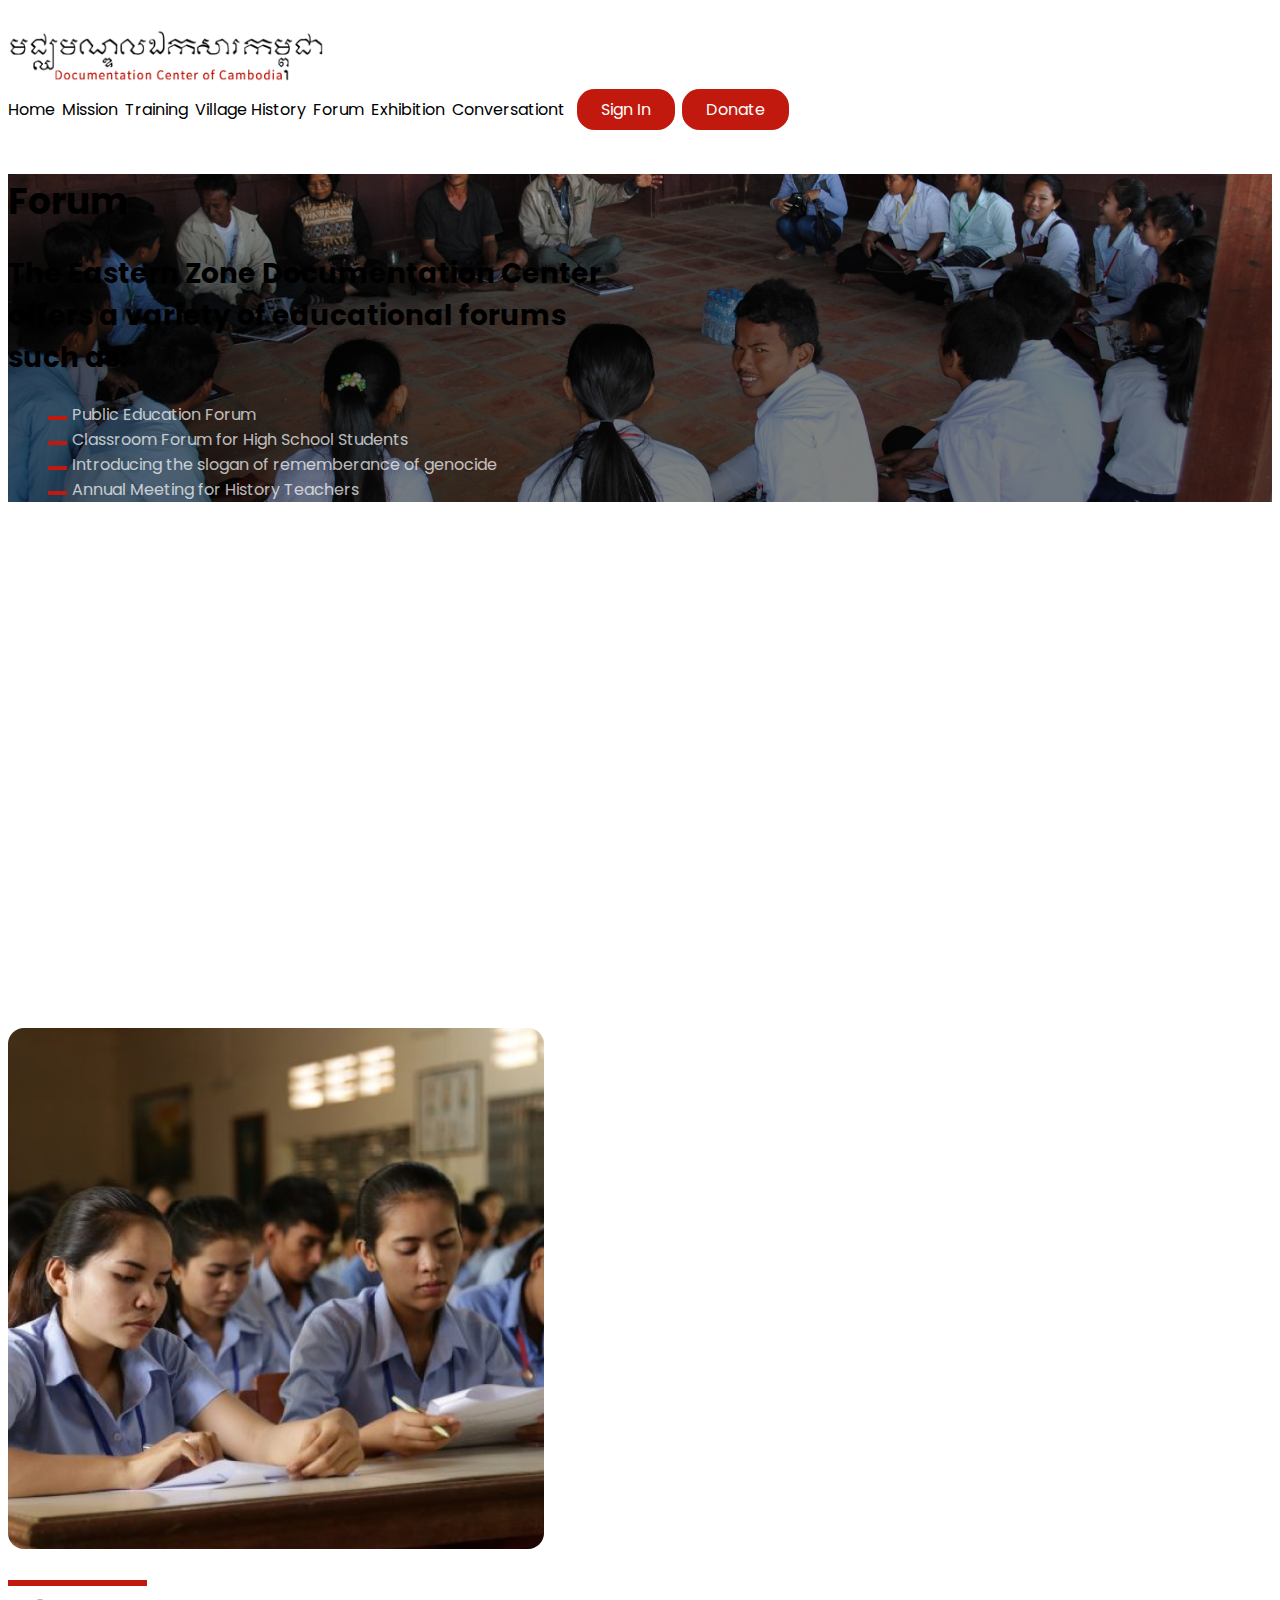
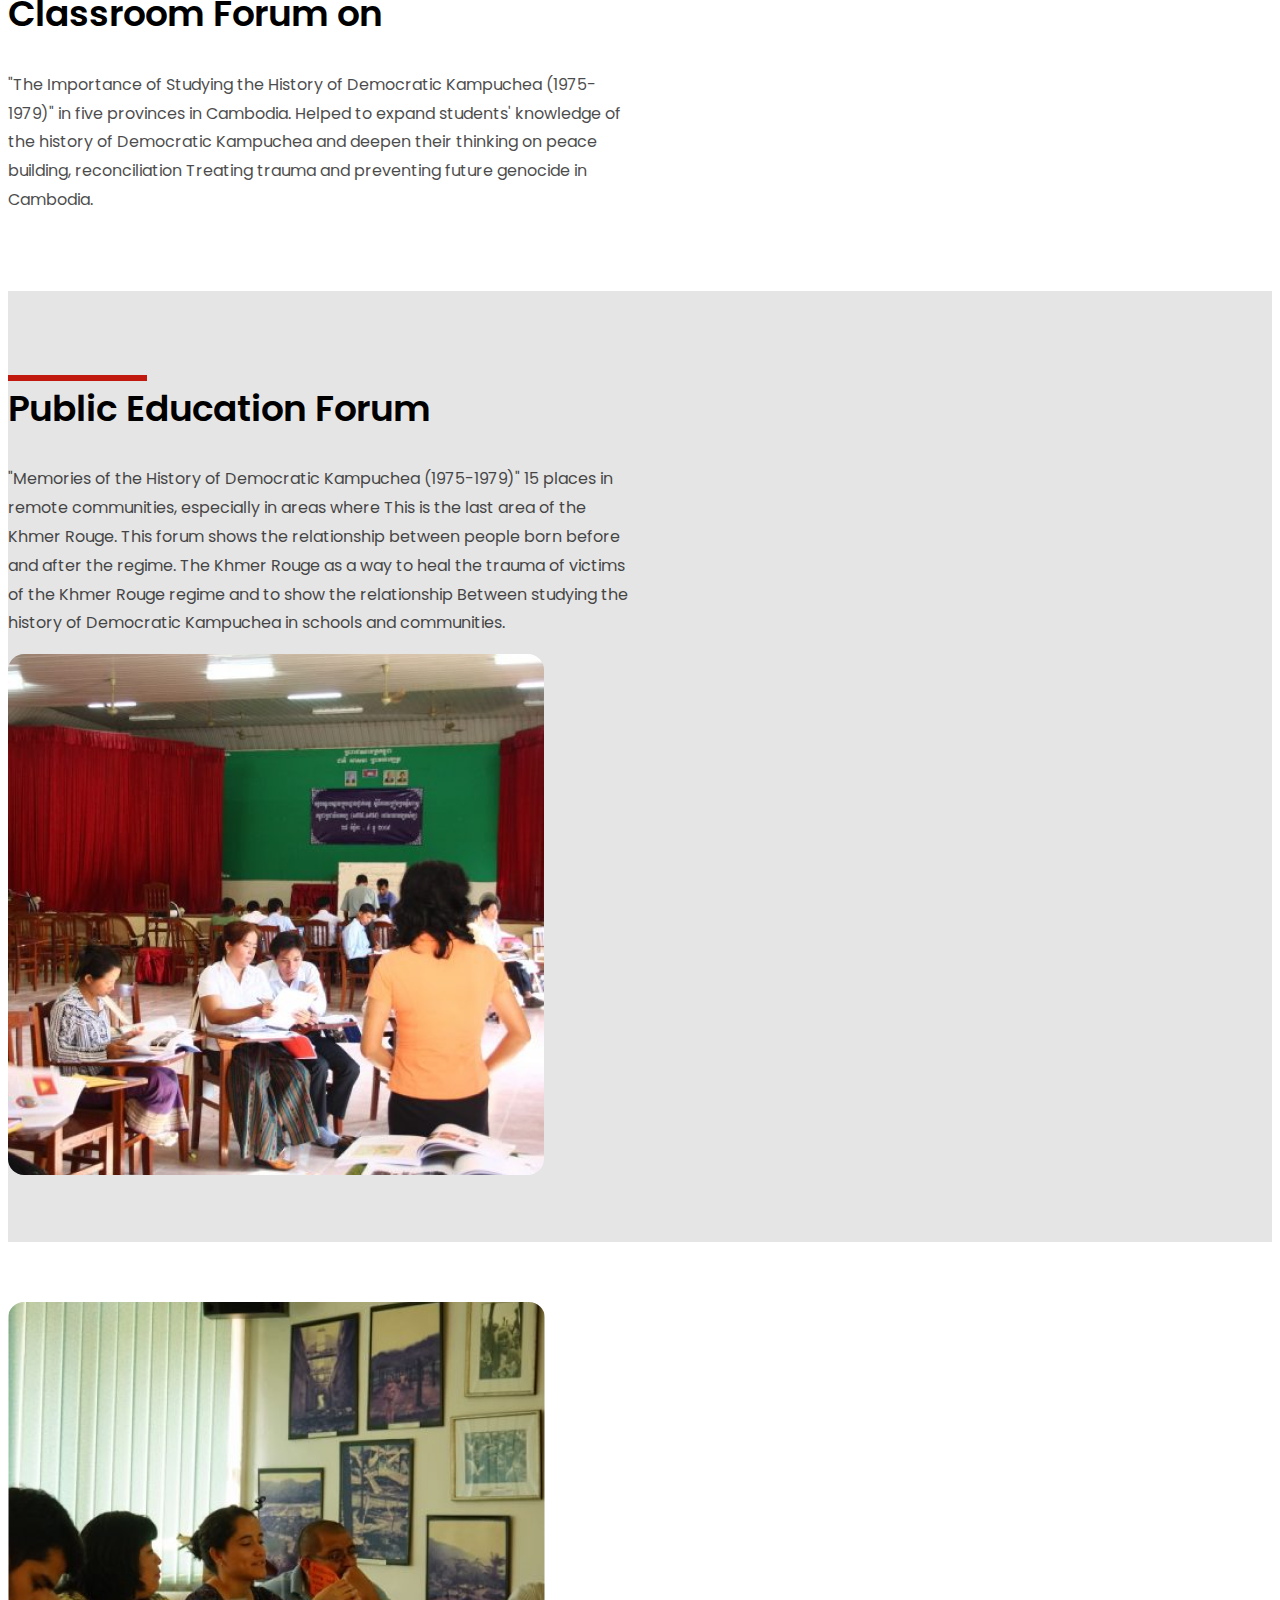
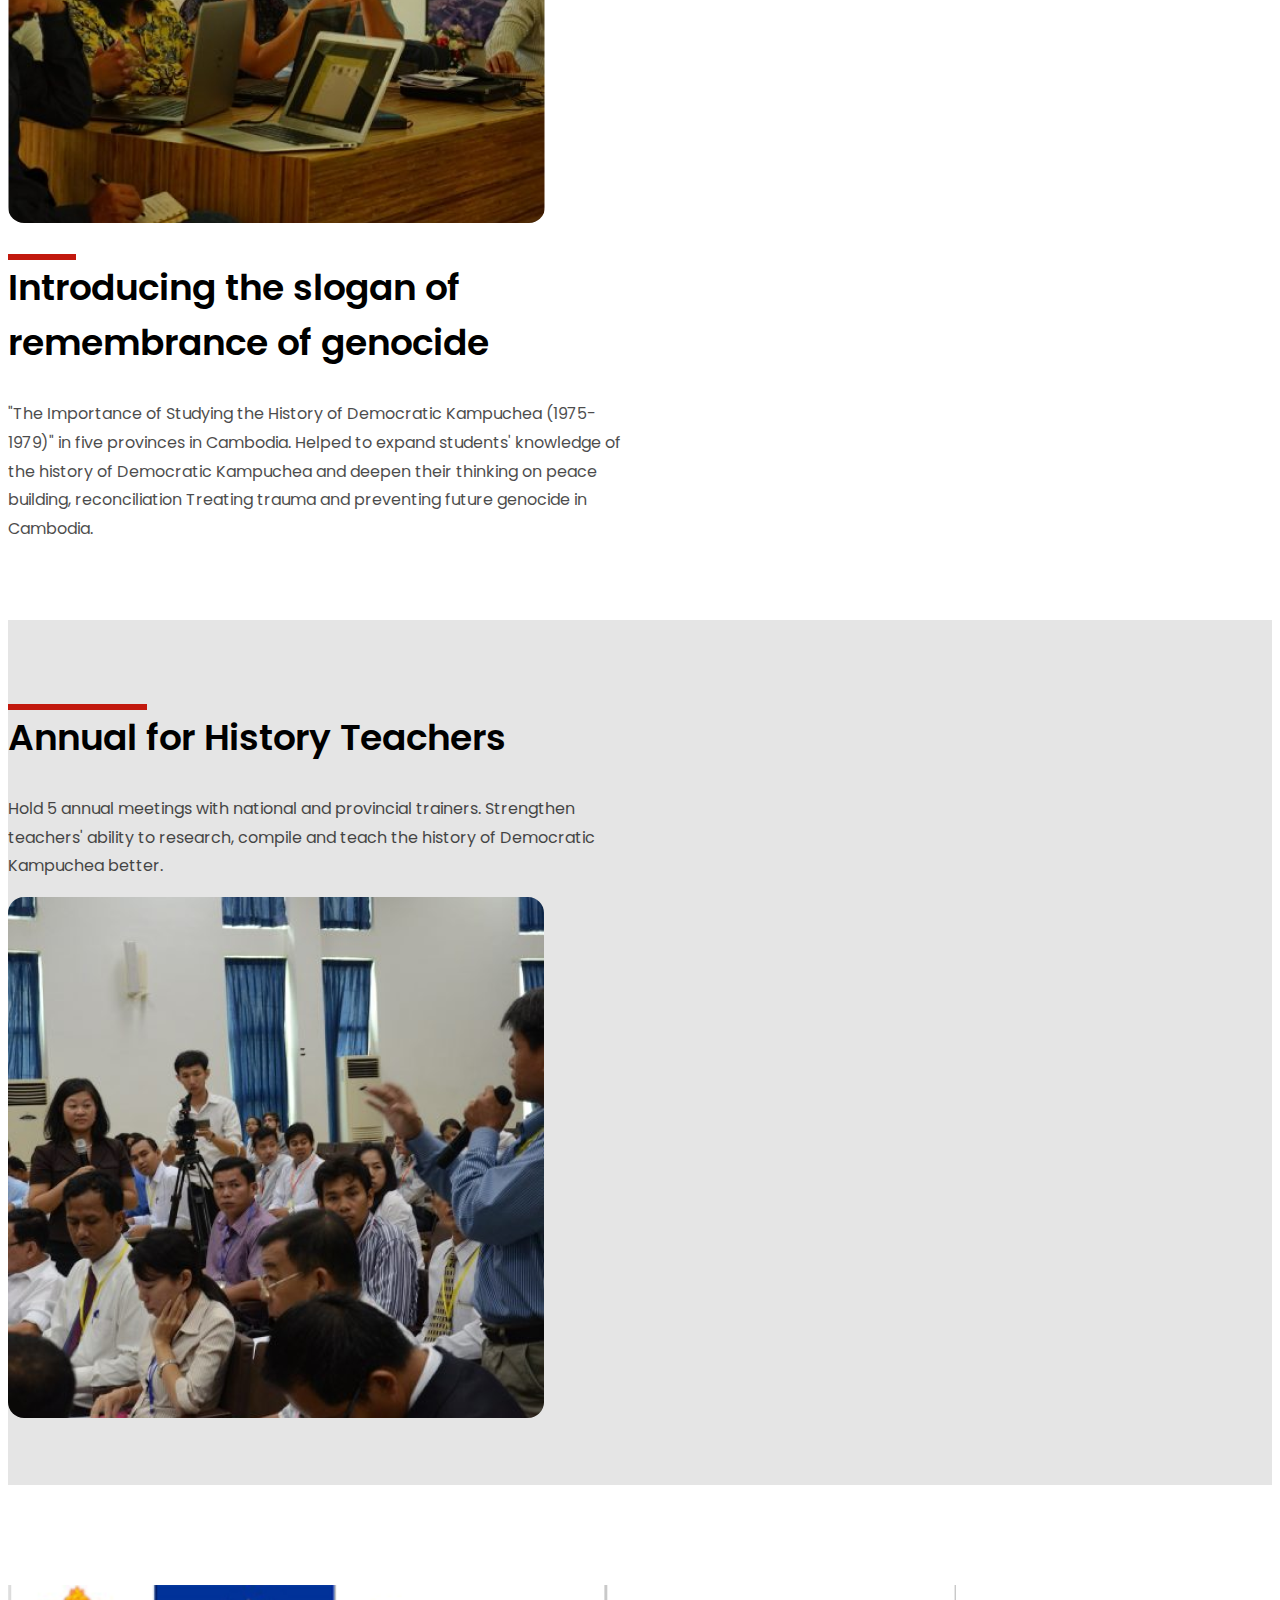
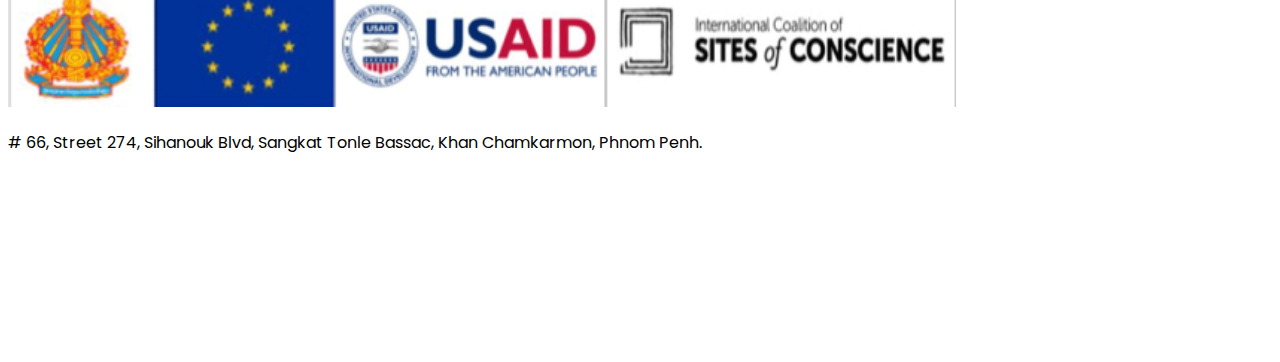
==== commit 7f2b942d: "nav-bar link animations on hover updated, svgs removed and created rectangles using pseduclasses, fo" ====
--- a/index.html
+++ b/index.html
@@ -11,20 +11,20 @@
     <link rel="stylesheet" href="./assets/css/styles.css">
 </head>
 
-<body>
-    <header class="d-flex flex-column vh-100 position-relative">
+<body class="overflow-x-hidden">
+    <header class="d-flex flex-column vh-lg-100 vh-75 position-relative">
         <nav>
             <div class="container">
                 <div class="d-flex justify-content-between align-items-center nav-list" style="padding: 20px 0;">
                     <img src="./assets/images/center-of-cambodia-logo.png" alt="center-of-cambodia-logo" style="width: var(--logo-width);">
                     <div class="menu fs-primary fw-normal">
-                        <a style="margin-right: var(--nav-link-margin);" href="#">Home</a>
-                        <a style="margin-right: var(--nav-link-margin);" href="#">Mission</a>
-                        <a style="margin-right: var(--nav-link-margin);" href="#">Training</a>
-                        <a style="margin-right: var(--nav-link-margin);" href="#">Village History</a>
-                        <a style="margin-right: var(--nav-link-margin);" href="#">Forum</a>
-                        <a style="margin-right: var(--nav-link-margin);" href="#">Exhibition</a>
-                        <a style="margin-right: var(--nav-button-margin);" href="#">Conversationt</a>
+                        <a style="margin-right: var(--nav-link-margin);" class="link-hover" href="#">Home</a>
+                        <a style="margin-right: var(--nav-link-margin);" class="link-hover" href="#">Mission</a>
+                        <a style="margin-right: var(--nav-link-margin);" class="link-hover" href="#">Training</a>
+                        <a style="margin-right: var(--nav-link-margin);" class="link-hover" href="#">Village History</a>
+                        <a style="margin-right: var(--nav-link-margin);" class="link-hover" href="#">Forum</a>
+                        <a style="margin-right: var(--nav-link-margin);" class="link-hover" href="#">Exhibition</a>
+                        <a style="margin-right: var(--nav-button-margin);" class="link-hover" href="#">Conversationt</a>
                         <a style="margin-right: var(--nav-link-margin);" class="nav-button" href="#">Sign In</a>
                         <a class="nav-button" href="#">Donate</a>
                     </div>
@@ -64,7 +64,7 @@
                     </div>
                     <div class="col-12 col-lg-8 d-flex align-items-center justify-content-lg-center">
                         <div class="position-relative">
-                            <h2 class="S1-head">Classroom Forum on</h2>
+                            <h2 class="S1-head heading">Classroom Forum on</h2>
                             <p class="S1-para">
                                 "The Importance of Studying the History of Democratic Kampuchea (1975-1979)" in five
                                 provinces
@@ -73,10 +73,6 @@
                                 future
                                 genocide in Cambodia.
                             </p>
-                            <svg class="red-line position-absolute" xmlns="http://www.w3.org/2000/svg" width="88" height="4"
-                                viewBox="0 0 88 4" fill="none">
-                                <rect width="88" height="4" fill="#C2190E" />
-                            </svg>
                         </div>
                     </div>
                 </div>
@@ -88,7 +84,7 @@
                 <div class="row d-flex">
                     <div class="col-12 col-lg-8 d-flex align-items-center">
                         <div class="position-relative">
-                            <h2 class="S2-head">Public Education Forum</h2>
+                            <h2 class="S2-head heading">Public Education Forum</h2>
                             <p class="S2-para">
                                 "Memories of the History of Democratic Kampuchea (1975-1979)" 15 places in remote communities,
                                 especially in areas where This is the last area of ​​the Khmer Rouge. This forum shows the
@@ -96,10 +92,6 @@
                                 the trauma of victims of the Khmer Rouge regime and to show the relationship Between studying
                                 the history of Democratic Kampuchea in schools and communities.
                             </p>
-                            <svg class="red-line position-absolute" xmlns="http://www.w3.org/2000/svg" width="88" height="4"
-                                viewBox="0 0 88 4" fill="none">
-                                <rect width="88" height="4" fill="#C2190E" />
-                            </svg>
                         </div>
                     </div>
                     <div class="col-12 col-lg-4">
@@ -117,7 +109,7 @@
                     </div>
                     <div class="col-12 col-lg-8 d-flex align-items-center justify-content-lg-center">
                         <div class="position-relative">
-                            <h2 class="S3-head">Introducing the slogan of remembrance of genocide</h2>
+                            <h2 class="S3-head heading">Introducing the slogan of remembrance of genocide</h2>
                             <p class="S3-para">
                                 "The Importance of Studying the History of Democratic Kampuchea (1975-1979)" in five
                                 provinces
@@ -126,10 +118,6 @@
                                 future
                                 genocide in Cambodia.
                             </p>
-                            <svg class="red-line position-absolute" xmlns="http://www.w3.org/2000/svg" width="88" height="4"
-                                viewBox="0 0 88 4" fill="none">
-                                <rect width="88" height="4" fill="#C2190E" />
-                            </svg>
                         </div>
                     </div>
                 </div>
@@ -141,15 +129,11 @@
                 <div class="row d-flex">
                     <div class="col-12 col-lg-8 d-flex align-items-center">
                         <div class="position-relative">
-                            <h2 class="S4-head">Annual for History Teachers</h2>
+                            <h2 class="S4-head heading">Annual for History Teachers</h2>
                             <p class="S4-para">
                                 Hold 5 annual meetings with national and provincial trainers. Strengthen teachers' ability to
                                 research, compile and teach the history of Democratic Kampuchea better.
                             </p>
-                            <svg class="red-line position-absolute" xmlns="http://www.w3.org/2000/svg" width="88" height="4"
-                                viewBox="0 0 88 4" fill="none">
-                                <rect width="88" height="4" fill="#C2190E" />
-                            </svg>
                         </div>
                     </div>
                     <div class="col-12 col-lg-4">
@@ -158,15 +142,14 @@
                 </div>
             </div>
         </section>
-        <footer style="padding-top: 60px;">
-            <div class="bg-black position-relative">
-                <div class="white-line"></div>
+        <footer class="bg-black" style="padding-top: 60px; padding-bottom: 60px;">
+            <div class="white-line position-relative">
                 <div class="container">
-                    <div class="row justify-content-center" style="padding-top: 40px; padding-bottom: 90px;">
+                    <div class="row justify-content-center" style="padding-top: 40px; padding-bottom: 30px;">
                         <div class="col-lg-8 col-12 d-flex justify-content-lg-center">
                             <img src="./assets/images/sponsors-image.png" alt="" style="width: var(--footer-logo-width); height: var(--footer-logo-height);">
                         </div>
-                        <div class="col-lg-4 col-6 text-white" style="margin-top: var(--footer-col-margin);">
+                        <div class="col-lg-4 col-9 text-white" style="margin-top: var(--footer-col-margin);">
                             <p># 66, Street 274, Sihanouk Blvd, Sangkat Tonle Bassac, Khan Chamkarmon, Phnom Penh.</p>
                             <ul class="px-0 footer-links">
                                 <li><svg xmlns="http://www.w3.org/2000/svg" width="15" height="14" viewBox="0 0 15 14" fill="none">
--- a/assets/css/styles.css
+++ b/assets/css/styles.css
@@ -21,11 +21,6 @@
     --footer-col-margin: 0;
 }
 
-html,
-body {
-    overflow-x: hidden;
-}
-
 .links a{
     color: white;
     opacity: 0.7;
@@ -47,6 +42,10 @@
 
 body {
     font-family: var(--font-primary), sans-serif;
+}
+
+.vh-75{
+    height: 75vh;
 }
 
 .fs-primary {
@@ -85,7 +84,21 @@
     background: linear-gradient(180deg, rgba(0, 0, 0, 0.00) 5.73%, rgba(0, 0, 0, 0.50) 39.06%), url("../images/hero-section-image.png");
     background-repeat: no-repeat;
     background-position: center center;
-    background-size: 100% 100%;
+    background-size: cover;
+}
+
+.heading{
+    position: relative;
+}
+
+.heading::after{
+    content: "";
+    position: absolute;
+    top: -6px;
+    left: 0;
+    width: 11%;
+    background-color: var(--primary-color);
+    height: 6px;
 }
 
 #label {
@@ -176,6 +189,27 @@
     font-style: normal;
     font-weight: 600;
     line-height: normal;
+}
+
+.link-hover{
+    position: relative;
+}
+
+.link-hover::after{
+    content: "";
+    height: 2px;
+    bottom: -4px;
+    width: 100%;
+    left: 0;
+    position: absolute;
+    background-color: var(--primary-color);
+    transform: scaleX(0);
+    pointer-events: none;
+    transition: all 300ms;
+}
+
+.link-hover:hover::after{
+    transform: scaleX(1);
 }
 
 .S3-head {
@@ -222,11 +256,7 @@
 }
 
 .white-line {
-    position: absolute;
-    bottom: 30px;
-    width: 100%;
-    height: 1px;
-    background-color: white;
+    border-bottom: 2px solid white;
 }
 
 @media (min-width:320px) {
@@ -295,15 +325,9 @@
     .S4-head {
         font-size: 36px;
     }
-}
-
-@media (min-width: 1500px) {
-
-    .container,
-    .container-lg,
-    .container-md,
-    .container-sm {
-        max-width: 1440px !important;
+
+    .vh-lg-100{
+        height: 100vh;
     }
 }
 
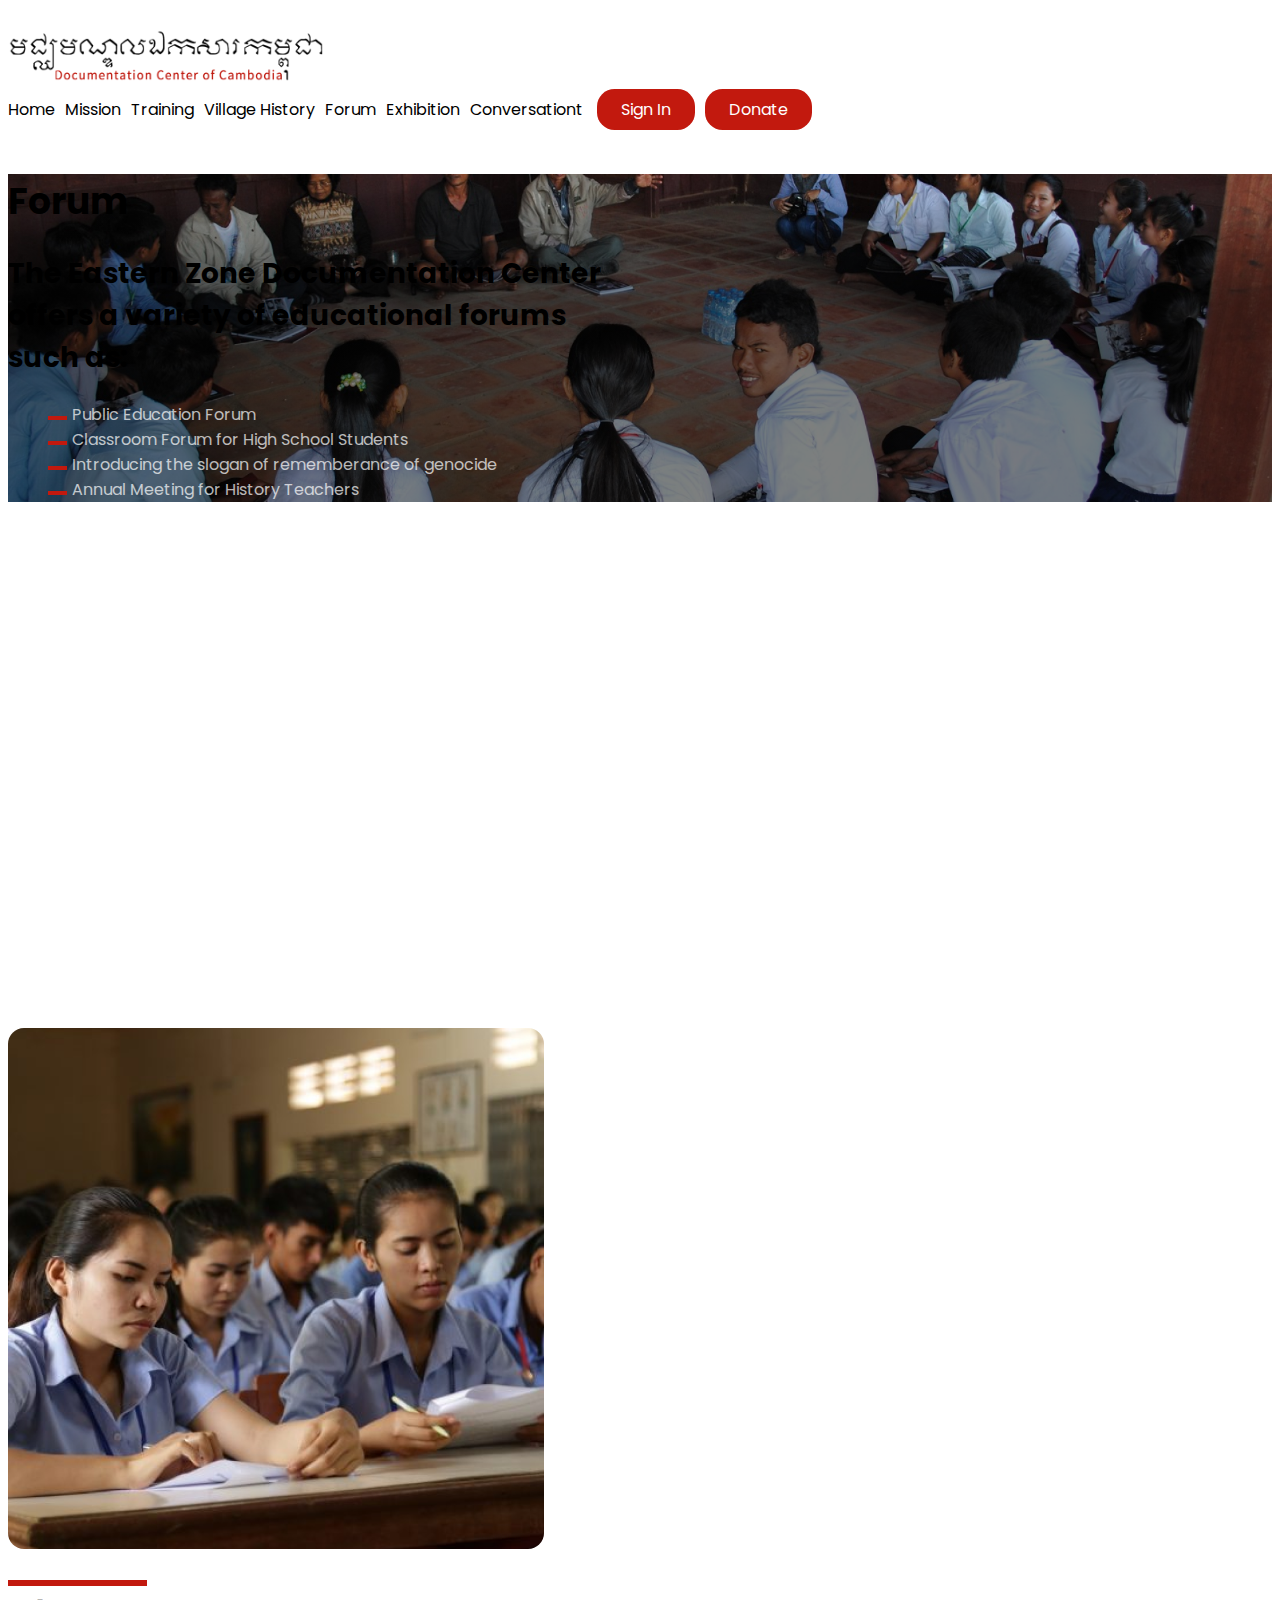
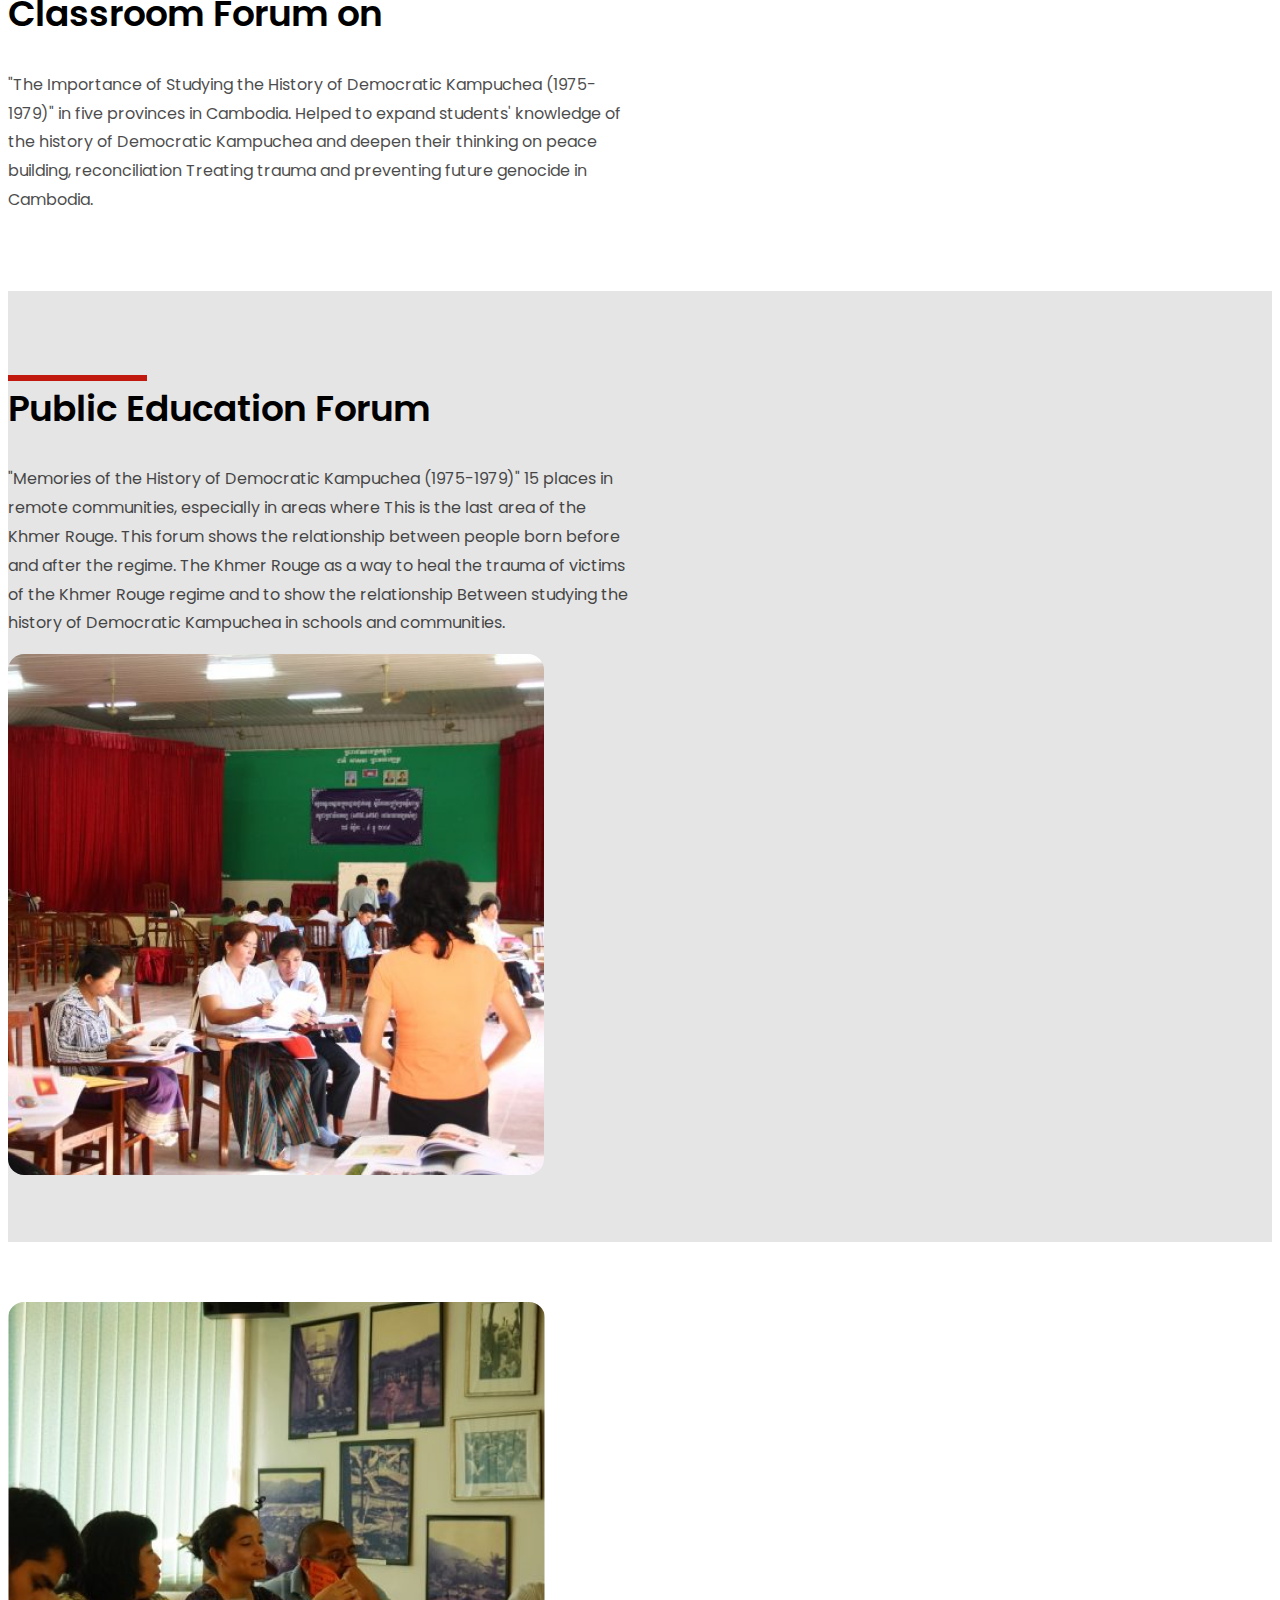
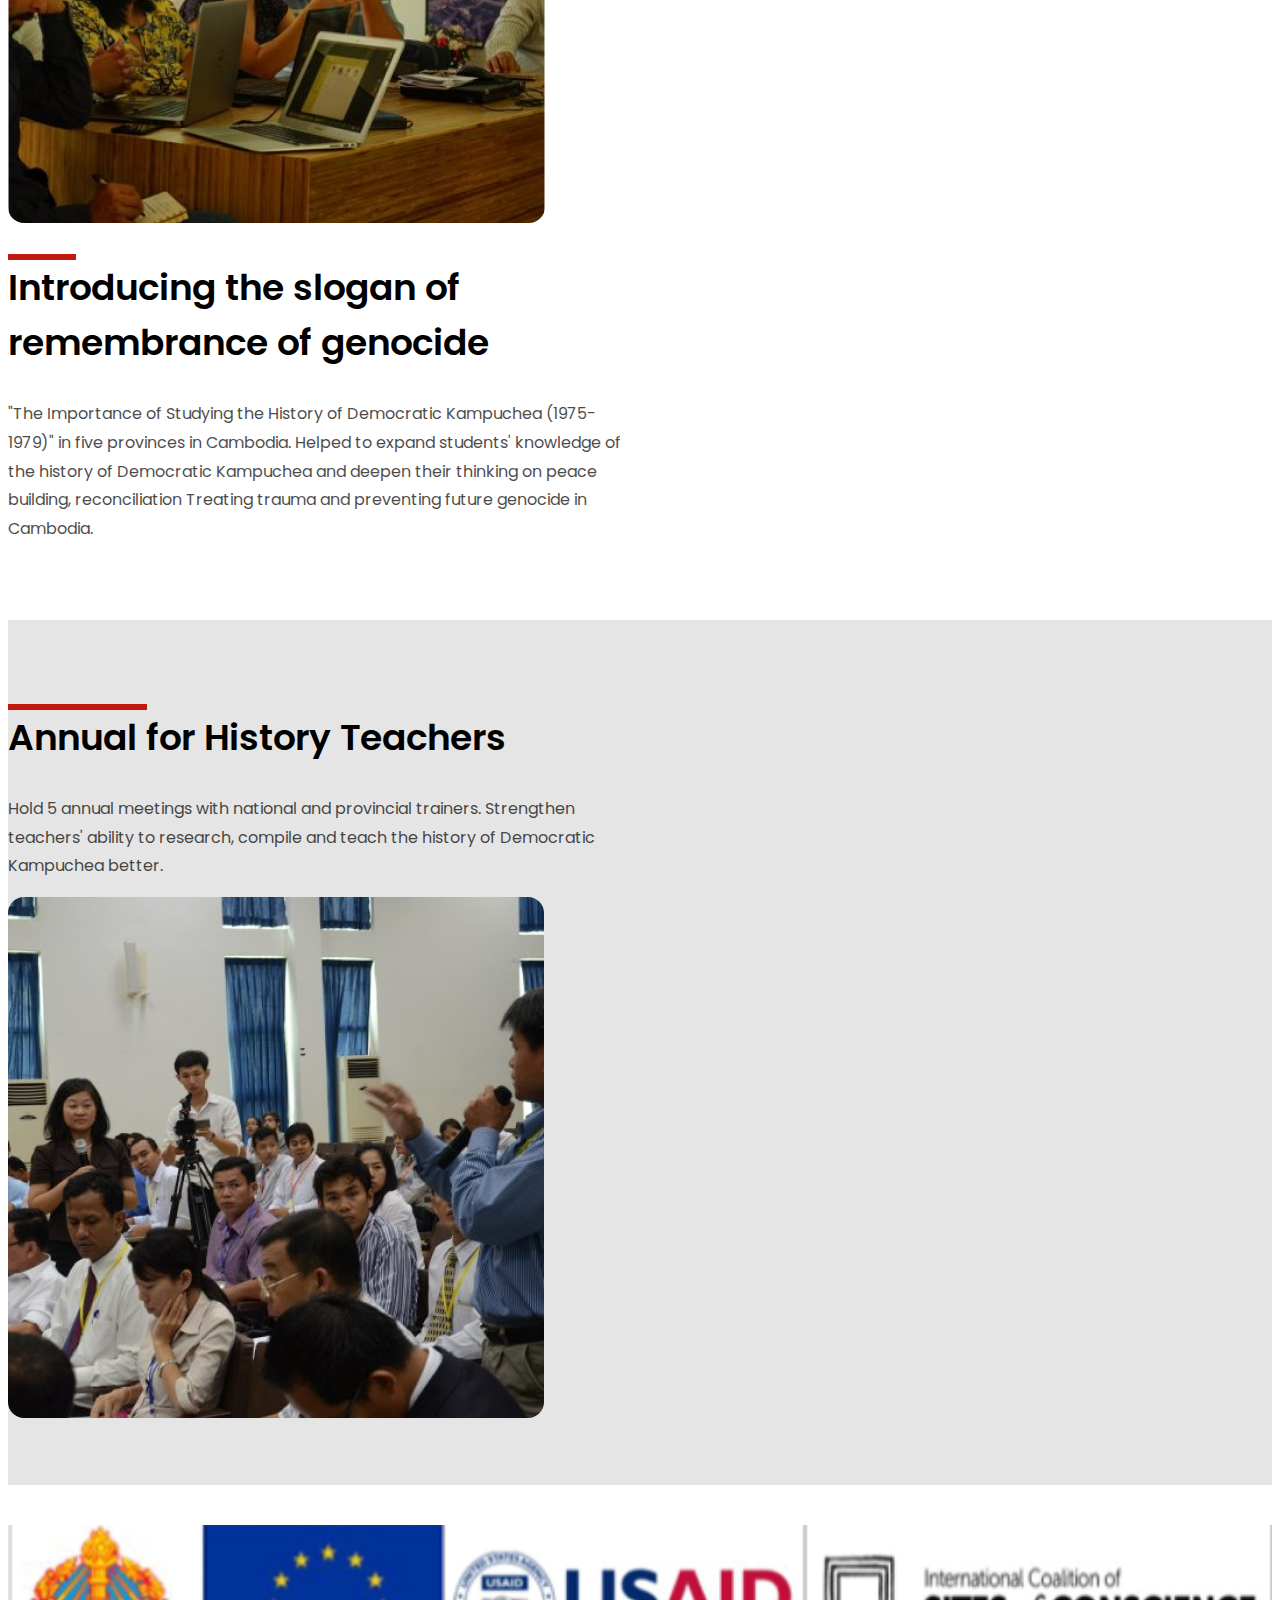
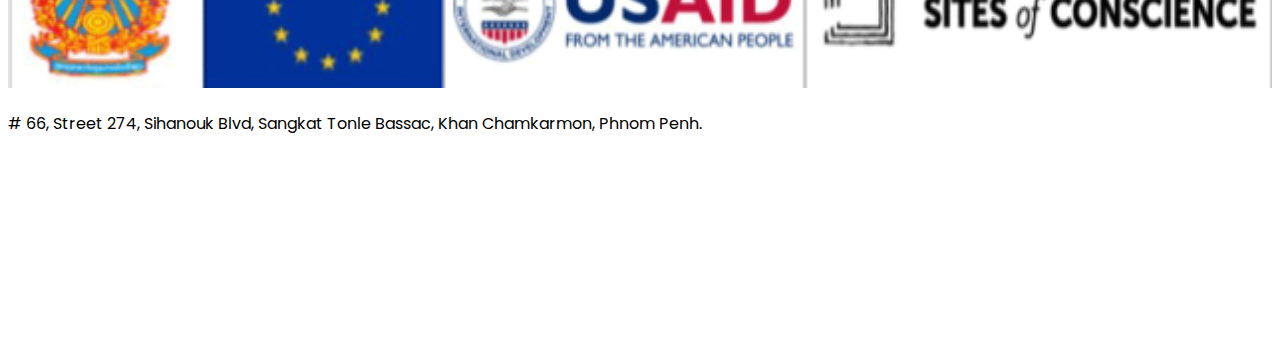
==== commit 0e360901: "footer positioning complete with responsive, animation Scale on images DONE" ====
--- a/index.html
+++ b/index.html
@@ -18,14 +18,14 @@
                 <div class="d-flex justify-content-between align-items-center nav-list" style="padding: 20px 0;">
                     <img src="./assets/images/center-of-cambodia-logo.png" alt="center-of-cambodia-logo" style="width: var(--logo-width);">
                     <div class="menu fs-primary fw-normal">
-                        <a style="margin-right: var(--nav-link-margin);" class="link-hover" href="#">Home</a>
-                        <a style="margin-right: var(--nav-link-margin);" class="link-hover" href="#">Mission</a>
-                        <a style="margin-right: var(--nav-link-margin);" class="link-hover" href="#">Training</a>
-                        <a style="margin-right: var(--nav-link-margin);" class="link-hover" href="#">Village History</a>
-                        <a style="margin-right: var(--nav-link-margin);" class="link-hover" href="#">Forum</a>
-                        <a style="margin-right: var(--nav-link-margin);" class="link-hover" href="#">Exhibition</a>
-                        <a style="margin-right: var(--nav-button-margin);" class="link-hover" href="#">Conversationt</a>
-                        <a style="margin-right: var(--nav-link-margin);" class="nav-button" href="#">Sign In</a>
+                        <a class="link-hover margin-nav-link" href="#">Home</a>
+                        <a class="link-hover margin-nav-link" href="#">Mission</a>
+                        <a class="link-hover margin-nav-link" href="#">Training</a>
+                        <a class="link-hover margin-nav-link" href="#">Village History</a>
+                        <a class="link-hover margin-nav-link" href="#">Forum</a>
+                        <a class="link-hover margin-nav-link" href="#">Exhibition</a>
+                        <a class="link-hover margin-nav-button" href="#">Conversationt</a>
+                        <a class="nav-button margin-nav-link" href="#">Sign In</a>
                         <a class="nav-button" href="#">Donate</a>
                     </div>
                     <label id="label"><span></span></label>
@@ -58,9 +58,9 @@
     <main>
         <section class="py-60" id="classroom-forum">
             <div class="container pt-60">
-                <div class="row d-flex flex-column-reverse flex-lg-row">
+                <div class="row flex-column-reverse flex-lg-row">
                     <div class="col-12 col-lg-4">
-                        <img src="./assets/images/S1-img.png" alt="S1-img" class="w-100 img-radius">
+                        <img src="./assets/images/S1-img.png" alt="S1-img" class="w-100 img-radius S-img">
                     </div>
                     <div class="col-12 col-lg-8 d-flex align-items-center justify-content-lg-center">
                         <div class="position-relative">
@@ -81,7 +81,7 @@
         
         <section class="py-60 bg-grey" id="public-education-forum">
             <div class="container">
-                <div class="row d-flex">
+                <div class="row">
                     <div class="col-12 col-lg-8 d-flex align-items-center">
                         <div class="position-relative">
                             <h2 class="S2-head heading">Public Education Forum</h2>
@@ -95,7 +95,7 @@
                         </div>
                     </div>
                     <div class="col-12 col-lg-4">
-                        <img src="./assets/images/S3-img.png" alt="S3-img" class="w-100 img-radius">
+                        <img src="./assets/images/S3-img.png" alt="S3-img" class="w-100 img-radius S-img">
                     </div>
                 </div>
             </div>
@@ -103,9 +103,9 @@
         
         <section class="py-60" id="introduction-genocide">
             <div class="container">
-                <div class="row d-flex flex-column-reverse flex-lg-row">
+                <div class="row flex-column-reverse flex-lg-row">
                     <div class="col-12 col-lg-4">
-                        <img src="./assets/images/S4-img.png" alt="S4-img" class="w-100 img-radius">
+                        <img src="./assets/images/S4-img.png" alt="S4-img" class="w-100 img-radius S-img">
                     </div>
                     <div class="col-12 col-lg-8 d-flex align-items-center justify-content-lg-center">
                         <div class="position-relative">
@@ -126,7 +126,7 @@
         
         <section class="py-60 bg-grey" id="annual-history">
             <div class="container">
-                <div class="row d-flex">
+                <div class="row">
                     <div class="col-12 col-lg-8 d-flex align-items-center">
                         <div class="position-relative">
                             <h2 class="S4-head heading">Annual for History Teachers</h2>
@@ -137,19 +137,19 @@
                         </div>
                     </div>
                     <div class="col-12 col-lg-4">
-                        <img src="./assets/images/S2-img.png" alt="S2-img" class="w-100 img-radius">
+                        <img src="./assets/images/S2-img.png" alt="S2-img" class="w-100 img-radius S-img">
                     </div>
                 </div>
             </div>
         </section>
-        <footer class="bg-black" style="padding-top: 60px; padding-bottom: 60px;">
+        <footer class="bg-black" style="padding-bottom: 60px;">
             <div class="white-line position-relative">
                 <div class="container">
-                    <div class="row justify-content-center" style="padding-top: 40px; padding-bottom: 30px;">
-                        <div class="col-lg-8 col-12 d-flex justify-content-lg-center">
+                    <div class="row justify-content-lg-between justify-content-center" style="padding-top: 40px; padding-bottom: 30px;">
+                        <div class="col-lg-6 col-12 d-flex justify-content-lg-center">
                             <img src="./assets/images/sponsors-image.png" alt="" style="width: var(--footer-logo-width); height: var(--footer-logo-height);">
                         </div>
-                        <div class="col-lg-4 col-9 text-white" style="margin-top: var(--footer-col-margin);">
+                        <div class="col-lg-5 col-9 text-white" style="margin-top: var(--footer-col-margin);">
                             <p># 66, Street 274, Sihanouk Blvd, Sangkat Tonle Bassac, Khan Chamkarmon, Phnom Penh.</p>
                             <ul class="px-0 footer-links">
                                 <li><svg xmlns="http://www.w3.org/2000/svg" width="15" height="14" viewBox="0 0 15 14" fill="none">
--- a/assets/css/styles.css
+++ b/assets/css/styles.css
@@ -16,7 +16,7 @@
     --font-size-primary: 16px;
     --font-size-heading: 36px;
     --hero-section-width: 50%;
-    --footer-logo-width: 75%;
+    --footer-logo-width: 100%;
     --footer-logo-height: 50%;
     --footer-col-margin: 0;
 }
@@ -179,6 +179,14 @@
 
 /* STYLES2 */
 
+.S-img{
+    transition: all 300ms;
+}
+
+.S-img:hover{
+    transform: scale(1.2);
+}
+
 .S1-head,
 .S2-head,
 .S3-head,
@@ -189,6 +197,14 @@
     font-style: normal;
     font-weight: 600;
     line-height: normal;
+}
+
+.margin-nav-link {
+    margin-right: var(--nav-link-margin);
+}
+
+.margin-nav-button{
+    margin-right: var(--nav-button-margin);
 }
 
 .link-hover{
@@ -256,7 +272,7 @@
 }
 
 .white-line {
-    border-bottom: 2px solid white;
+    border-bottom: 1px solid white;
 }
 
 @media (min-width:320px) {
@@ -334,8 +350,8 @@
 @media (max-width: 1400px) {
     :root {
         --logo-width: 25%;
-        --nav-link-margin: 7px;
-        --nav-button-margin: 12px;
+        --nav-link-margin: 10px;
+        --nav-button-margin: 14px;
     }
 
 }
@@ -343,8 +359,9 @@
 @media (max-width: 1200px) {
     :root {
         --logo-width: 20%;
-        --nav-link-margin: 2px;
-        --nav-button-margin: 4px;
+        --nav-link-margin: 8px;
+        --nav-button-margin: 12px;
+        --font-size-primary: 14px;
     }
 }
 
@@ -355,6 +372,11 @@
         --footer-logo-width: 100%;
         --footer-logo-height: 100%;
         --footer-col-margin: 24px;
+        --font-size-primary: 16px;
+    }
+
+    .S-img:hover{
+        transform: scale(1);
     }
 
     #label {
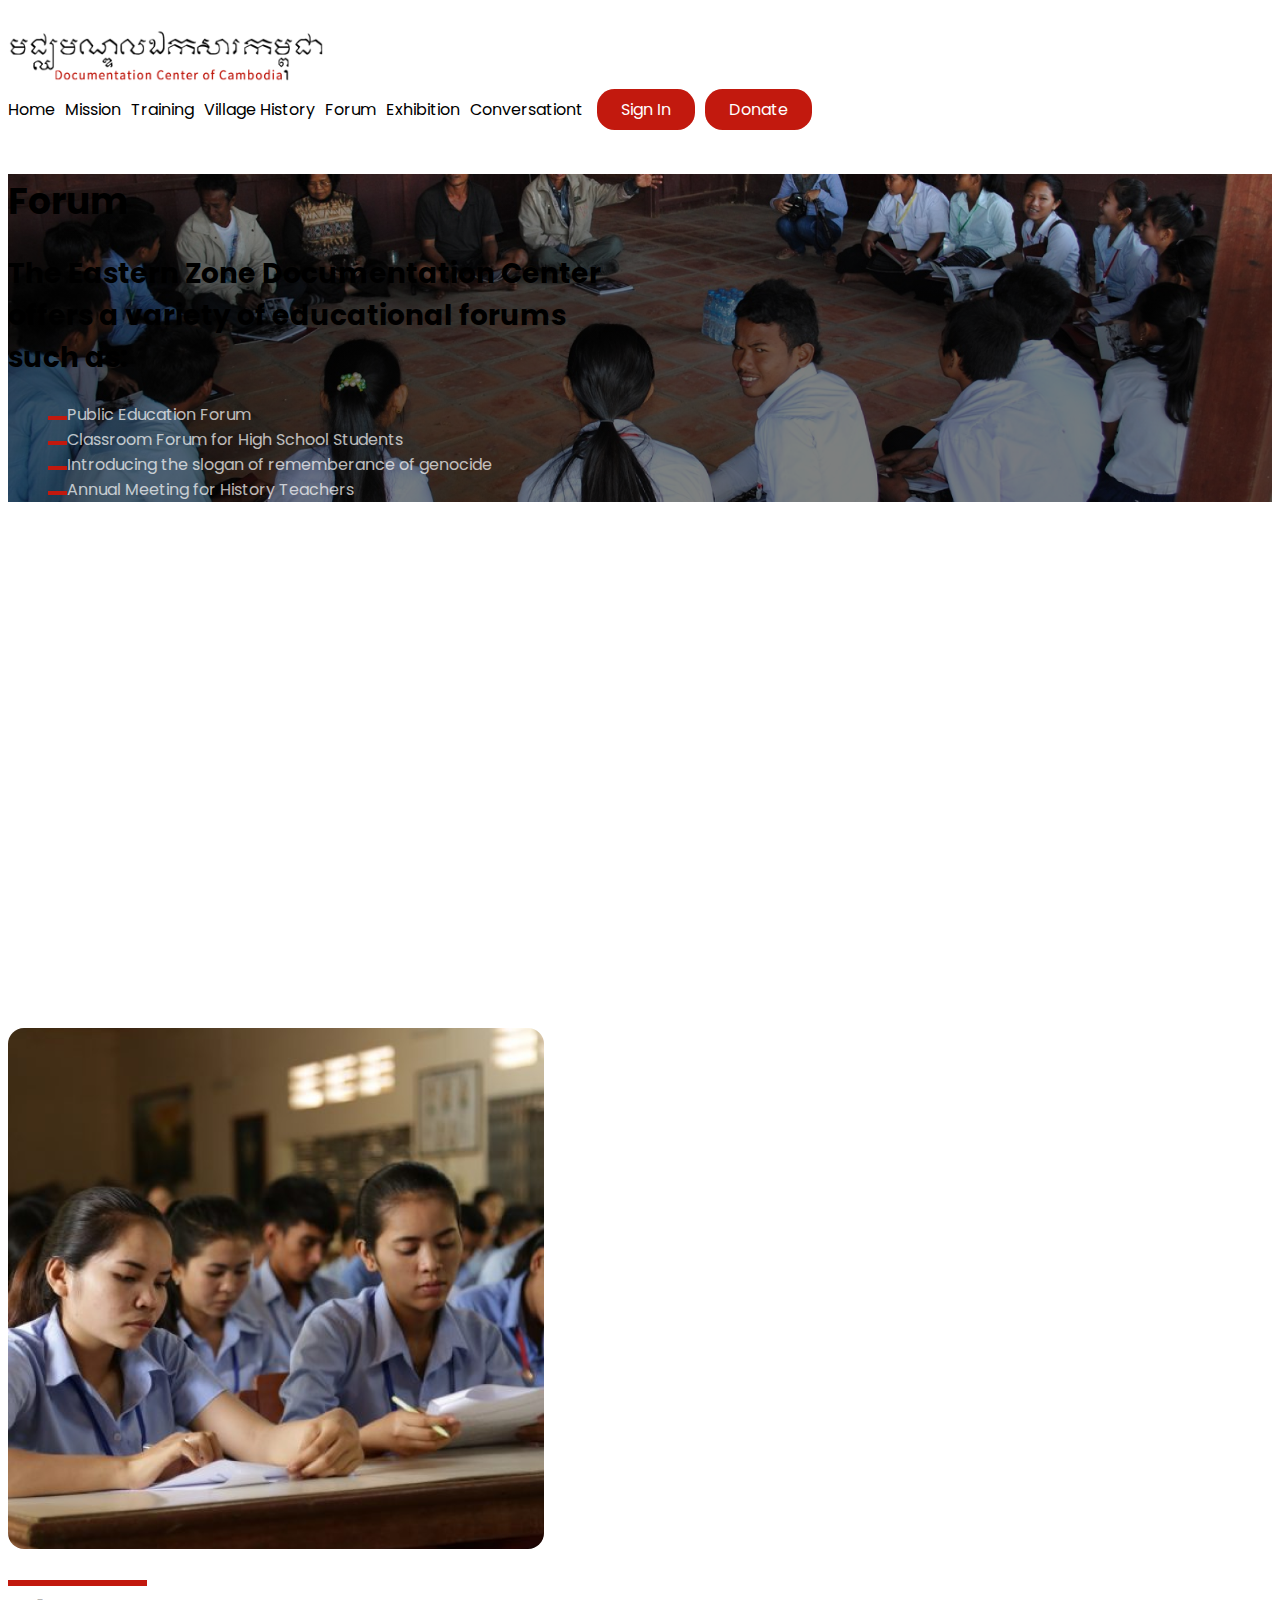
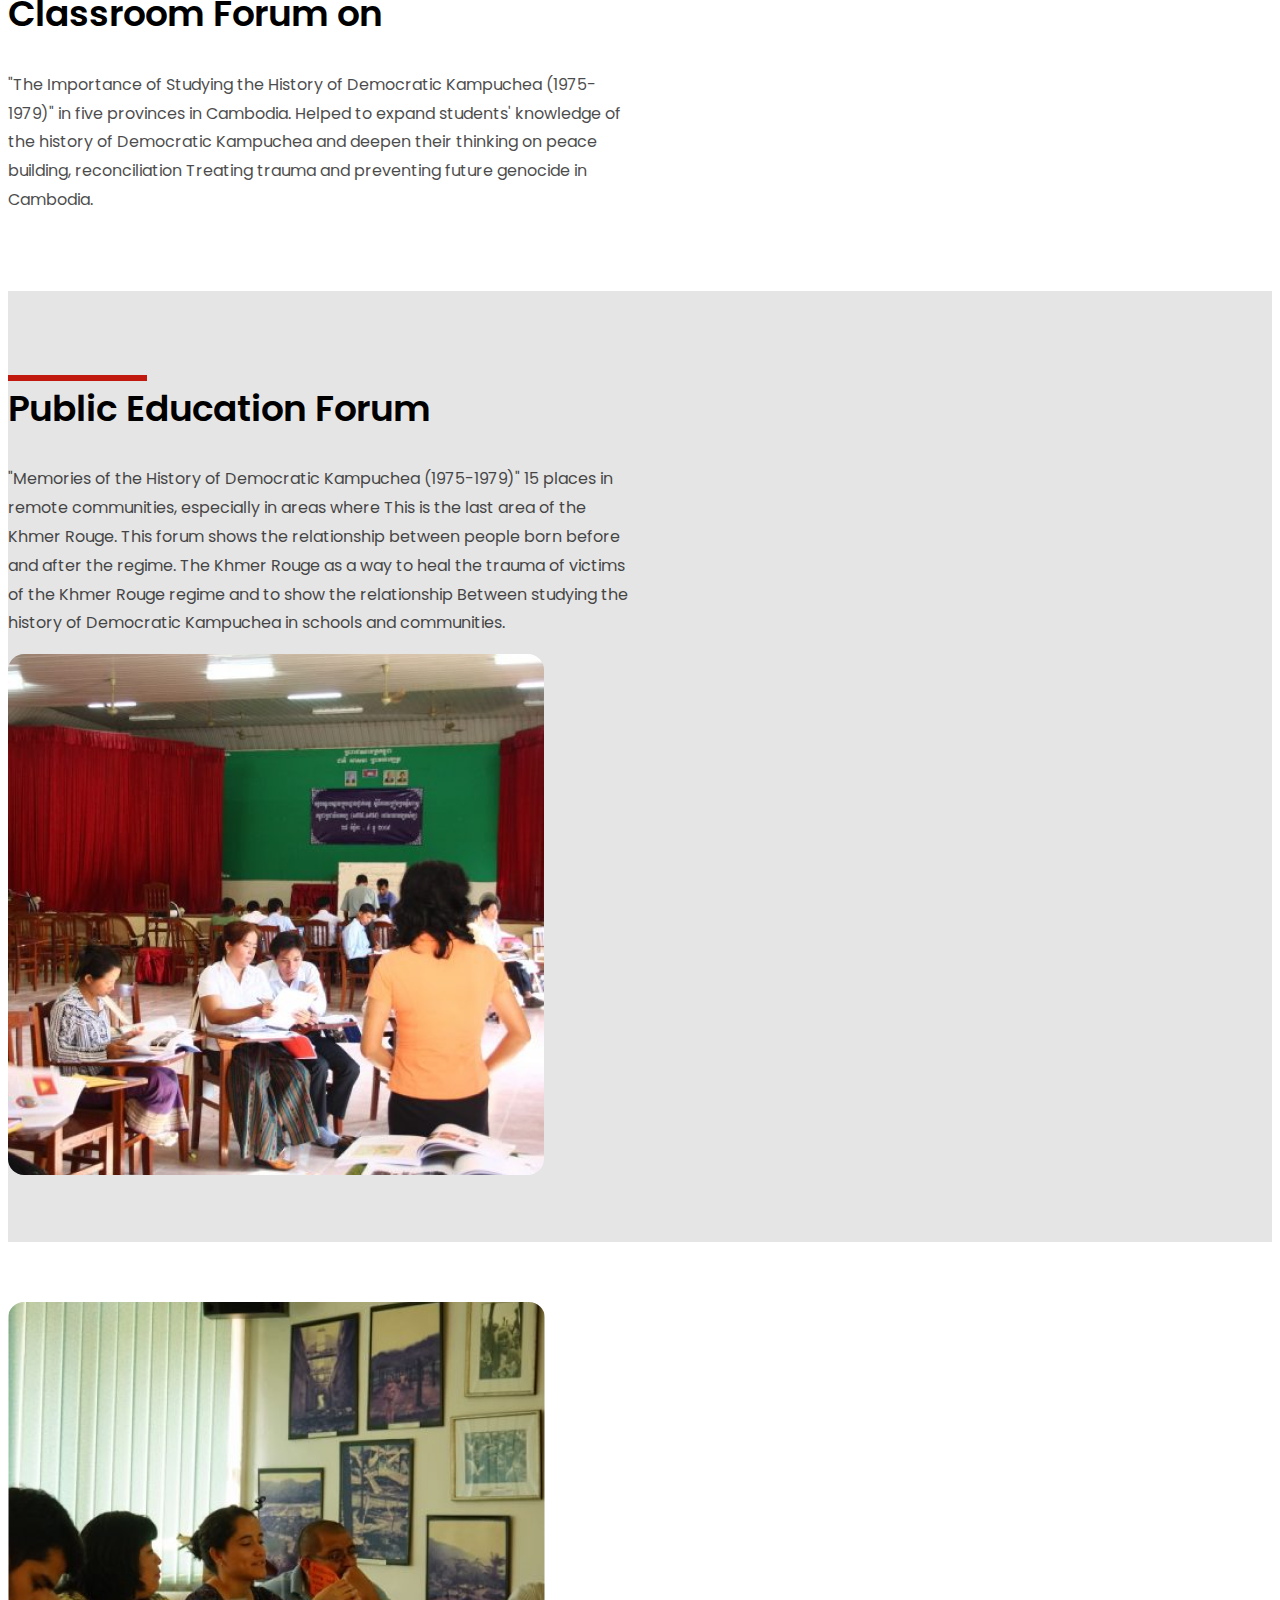
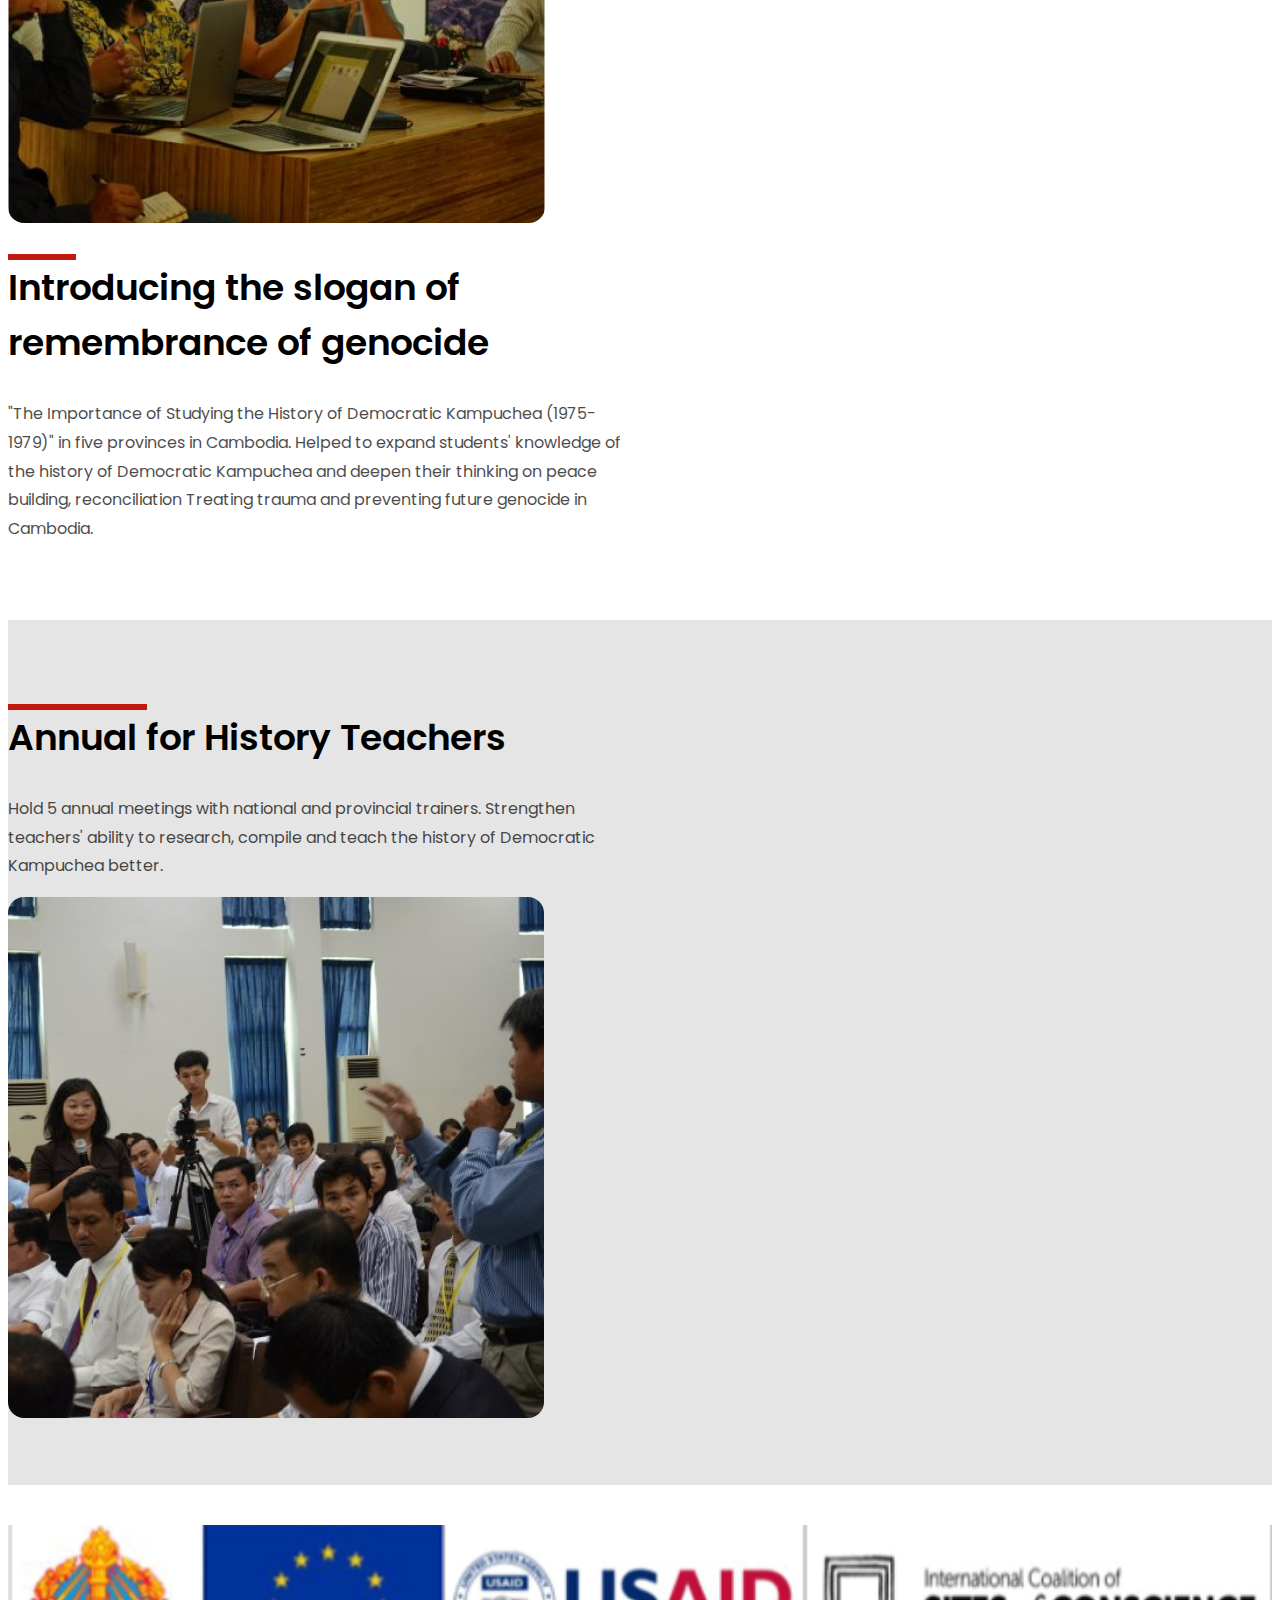
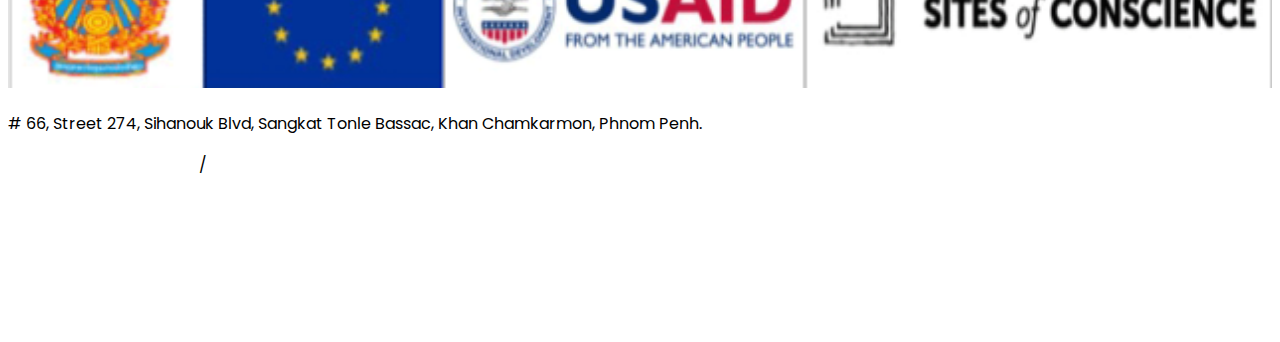
==== commit 3823d0ed: "Inline css turned to external Css, minor text css added for better responsive design and user interf" ====
--- a/index.html
+++ b/index.html
@@ -15,8 +15,9 @@
     <header class="d-flex flex-column vh-lg-100 vh-75 position-relative">
         <nav>
             <div class="container">
-                <div class="d-flex justify-content-between align-items-center nav-list" style="padding: 20px 0;">
-                    <img src="./assets/images/center-of-cambodia-logo.png" alt="center-of-cambodia-logo" style="width: var(--logo-width);">
+                <div class="d-flex justify-content-between align-items-center nav-list nav-padding">
+                    <img src="./assets/images/center-of-cambodia-logo.png" alt="center-of-cambodia-logo"
+                        class="logo-width">
                     <div class="menu fs-primary fw-normal">
                         <a class="link-hover margin-nav-link" href="#">Home</a>
                         <a class="link-hover margin-nav-link" href="#">Mission</a>
@@ -34,22 +35,31 @@
         </nav>
         <section class="bg-hero-section flex-grow-1 d-flex align-items-center">
             <div class="container">
-                <div class="text-white" style="width: var(--hero-section-width);">
-                    <h1 class="fw-semibold" style="font-size: var(--font-size-heading);">Forum</h1>
-                    <h2 class="fw-semibold" style="font-size: 28px;">The Eastern Zone Documentation Center offers a variety of educational forums such as:</h2>
+                <div class="text-white hero-section-width">
+                    <h1 class="fw-semibold heading-font-size">Forum</h1>
+                    <h2 class="fw-semibold fs-28">The Eastern Zone Documentation Center offers a variety of educational
+                        forums such as:</h2>
                     <ul class="px-0 links">
-                        <li class="d-flex align-items-center"><svg xmlns="http://www.w3.org/2000/svg" width="19" height="4" viewBox="0 0 19 4" fill="none">
-                            <rect width="19" height="4" fill="#C2190E" />
-                        </svg><a href="#public-education-forum" style="margin-left: 5px;font-size: var(--font-size-primary);">Public Education Forum</a></li>
-                        <li class="d-flex align-items-center"><svg xmlns="http://www.w3.org/2000/svg" width="19" height="4" viewBox="0 0 19 4" fill="none">
-                            <rect width="19" height="4" fill="#C2190E" />
-                        </svg><a href="#classroom-forum" style="margin-left: 5px;font-size: var(--font-size-primary);">Classroom Forum for High School Students</a></li>
-                        <li class="d-flex align-items-center"><svg xmlns="http://www.w3.org/2000/svg" width="19" height="4" viewBox="0 0 19 4" fill="none">
-                            <rect width="19" height="4" fill="#C2190E" />
-                        </svg><a href="#introduction-genocide" style="margin-left: 5px;font-size: var(--font-size-primary);">Introducing the slogan of rememberance of genocide</a></li>
-                        <li class="d-flex align-items-center"><svg xmlns="http://www.w3.org/2000/svg" width="19" height="4" viewBox="0 0 19 4" fill="none">
-                            <rect width="19" height="4" fill="#C2190E" />
-                        </svg><a href="#annual-history" style="margin-left: 5px;font-size: var(--font-size-primary);">Annual Meeting for History Teachers</a></li>
+                        <li class="d-flex align-items-center"><svg xmlns="http://www.w3.org/2000/svg" width="19"
+                                height="4" viewBox="0 0 19 4" fill="none">
+                                <rect width="19" height="4" fill="#C2190E" />
+                            </svg><a href="#public-education-forum" class="ms-1 fs-primary">Public Education Forum</a>
+                        </li>
+                        <li class="d-flex align-items-center"><svg xmlns="http://www.w3.org/2000/svg" width="19"
+                                height="4" viewBox="0 0 19 4" fill="none">
+                                <rect width="19" height="4" fill="#C2190E" />
+                            </svg><a href="#classroom-forum" class="ms-1 fs-primary">Classroom Forum for High School
+                                Students</a></li>
+                        <li class="d-flex align-items-center"><svg xmlns="http://www.w3.org/2000/svg" width="19"
+                                height="4" viewBox="0 0 19 4" fill="none">
+                                <rect width="19" height="4" fill="#C2190E" />
+                            </svg><a href="#introduction-genocide" class="ms-1 fs-primary">Introducing the slogan of
+                                rememberance of genocide</a></li>
+                        <li class="d-flex align-items-center"><svg xmlns="http://www.w3.org/2000/svg" width="19"
+                                height="4" viewBox="0 0 19 4" fill="none">
+                                <rect width="19" height="4" fill="#C2190E" />
+                            </svg><a href="#annual-history" class="ms-1 fs-primary">Annual Meeting for History
+                                Teachers</a></li>
                     </ul>
                 </div>
             </div>
@@ -60,7 +70,7 @@
             <div class="container pt-60">
                 <div class="row flex-column-reverse flex-lg-row">
                     <div class="col-12 col-lg-4">
-                        <img src="./assets/images/S1-img.png" alt="S1-img" class="w-100 img-radius S-img">
+                        <img src="./assets/images/S1-img.png" alt="Students writing tests" class="w-100 img-radius S-img">
                     </div>
                     <div class="col-12 col-lg-8 d-flex align-items-center justify-content-lg-center">
                         <div class="position-relative">
@@ -68,7 +78,8 @@
                             <p class="S1-para">
                                 "The Importance of Studying the History of Democratic Kampuchea (1975-1979)" in five
                                 provinces
-                                in Cambodia. Helped to expand students' knowledge of the history of Democratic Kampuchea and
+                                in Cambodia. Helped to expand students' knowledge of the history of Democratic Kampuchea
+                                and
                                 deepen their thinking on peace building, reconciliation Treating trauma and preventing
                                 future
                                 genocide in Cambodia.
@@ -78,7 +89,7 @@
                 </div>
             </div>
         </section>
-        
+
         <section class="py-60 bg-grey" id="public-education-forum">
             <div class="container">
                 <div class="row">
@@ -86,26 +97,30 @@
                         <div class="position-relative">
                             <h2 class="S2-head heading">Public Education Forum</h2>
                             <p class="S2-para">
-                                "Memories of the History of Democratic Kampuchea (1975-1979)" 15 places in remote communities,
-                                especially in areas where This is the last area of ​​the Khmer Rouge. This forum shows the
-                                relationship between people born before and after the regime. The Khmer Rouge as a way to heal
-                                the trauma of victims of the Khmer Rouge regime and to show the relationship Between studying
+                                "Memories of the History of Democratic Kampuchea (1975-1979)" 15 places in remote
+                                communities,
+                                especially in areas where This is the last area of ​​the Khmer Rouge. This forum shows
+                                the
+                                relationship between people born before and after the regime. The Khmer Rouge as a way
+                                to heal
+                                the trauma of victims of the Khmer Rouge regime and to show the relationship Between
+                                studying
                                 the history of Democratic Kampuchea in schools and communities.
                             </p>
                         </div>
                     </div>
                     <div class="col-12 col-lg-4">
-                        <img src="./assets/images/S3-img.png" alt="S3-img" class="w-100 img-radius S-img">
-                    </div>
-                </div>
-            </div>
-        </section>
-        
+                        <img src="./assets/images/S3-img.png" alt="Teachers and students Q&A" class="w-100 img-radius S-img">
+                    </div>
+                </div>
+            </div>
+        </section>
+
         <section class="py-60" id="introduction-genocide">
             <div class="container">
                 <div class="row flex-column-reverse flex-lg-row">
                     <div class="col-12 col-lg-4">
-                        <img src="./assets/images/S4-img.png" alt="S4-img" class="w-100 img-radius S-img">
+                        <img src="./assets/images/S4-img.png" alt="Teachers in an auditorium" class="w-100 img-radius S-img">
                     </div>
                     <div class="col-12 col-lg-8 d-flex align-items-center justify-content-lg-center">
                         <div class="position-relative">
@@ -113,7 +128,8 @@
                             <p class="S3-para">
                                 "The Importance of Studying the History of Democratic Kampuchea (1975-1979)" in five
                                 provinces
-                                in Cambodia. Helped to expand students' knowledge of the history of Democratic Kampuchea and
+                                in Cambodia. Helped to expand students' knowledge of the history of Democratic Kampuchea
+                                and
                                 deepen their thinking on peace building, reconciliation Treating trauma and preventing
                                 future
                                 genocide in Cambodia.
@@ -123,7 +139,7 @@
                 </div>
             </div>
         </section>
-        
+
         <section class="py-60 bg-grey" id="annual-history">
             <div class="container">
                 <div class="row">
@@ -131,42 +147,47 @@
                         <div class="position-relative">
                             <h2 class="S4-head heading">Annual for History Teachers</h2>
                             <p class="S4-para">
-                                Hold 5 annual meetings with national and provincial trainers. Strengthen teachers' ability to
+                                Hold 5 annual meetings with national and provincial trainers. Strengthen teachers'
+                                ability to
                                 research, compile and teach the history of Democratic Kampuchea better.
                             </p>
                         </div>
                     </div>
                     <div class="col-12 col-lg-4">
-                        <img src="./assets/images/S2-img.png" alt="S2-img" class="w-100 img-radius S-img">
-                    </div>
-                </div>
-            </div>
-        </section>
-        <footer class="bg-black" style="padding-bottom: 60px;">
+                        <img src="./assets/images/S2-img.png" alt="Teachers working on laptops" class="w-100 img-radius S-img">
+                    </div>
+                </div>
+            </div>
+        </section>
+        <footer class="bg-black">
             <div class="white-line position-relative">
                 <div class="container">
-                    <div class="row justify-content-lg-between justify-content-center" style="padding-top: 40px; padding-bottom: 30px;">
+                    <div class="row justify-content-lg-between justify-content-center footer-padding">
                         <div class="col-lg-6 col-12 d-flex justify-content-lg-center">
-                            <img src="./assets/images/sponsors-image.png" alt="" style="width: var(--footer-logo-width); height: var(--footer-logo-height);">
-                        </div>
-                        <div class="col-lg-5 col-9 text-white" style="margin-top: var(--footer-col-margin);">
+                            <img src="./assets/images/sponsors-image.png" alt="Logos UNO, USAID, Sites of Conscience"
+                                class="footer-logo-height footer-logo-width">
+                        </div>
+                        <div class="col-lg-5 col-9 text-white footer-margin-column">
                             <p># 66, Street 274, Sihanouk Blvd, Sangkat Tonle Bassac, Khan Chamkarmon, Phnom Penh.</p>
                             <ul class="px-0 footer-links">
-                                <li><svg xmlns="http://www.w3.org/2000/svg" width="15" height="14" viewBox="0 0 15 14" fill="none">
-                                    <path
-                                        d="M10.6965 14C10.8875 14.001 11.0769 13.9651 11.2535 13.8942C11.4301 13.8233 11.5904 13.7189 11.7251 13.587L13.6745 11.6902C13.8085 11.5591 13.8837 11.3817 13.8837 11.1968C13.8837 11.0119 13.8085 10.8345 13.6745 10.7033L10.7972 7.90362C10.6624 7.77326 10.4801 7.70009 10.29 7.70009C10.1 7.70009 9.91767 7.77326 9.78289 7.90362L8.63194 9.01651C7.83508 8.80978 7.09708 8.4292 6.4739 7.90362C5.9352 7.2963 5.54424 6.57856 5.33014 5.80385L6.4739 4.68397C6.60788 4.55283 6.68308 4.37543 6.68308 4.19052C6.68308 4.00561 6.60788 3.82821 6.4739 3.69707L3.59652 0.897371C3.46174 0.767009 3.27942 0.693837 3.08938 0.693837C2.89934 0.693837 2.71702 0.767009 2.58224 0.897371L0.640014 2.80117C0.504512 2.93222 0.397195 3.08823 0.324327 3.26007C0.251458 3.43192 0.214497 3.61617 0.2156 3.80206C0.280861 6.49138 1.38531 9.058 3.30878 10.9903C5.29469 12.8618 7.93252 13.9365 10.6965 14ZM3.09298 2.38821L4.95608 4.20102L4.02813 5.10392C3.94024 5.18403 3.87442 5.28432 3.83672 5.3956C3.79901 5.50689 3.79063 5.6256 3.81232 5.74085C4.08119 6.90999 4.65044 7.99367 5.46682 8.89052C6.38784 9.68588 7.50187 10.2399 8.70387 10.5003C8.82053 10.5241 8.94142 10.5192 9.05568 10.4862C9.16994 10.4533 9.27399 10.3932 9.35847 10.3114L10.2864 9.38747L12.1495 11.2003L10.7108 12.6001C8.3253 12.5404 6.04913 11.614 4.33025 10.0034C2.67066 8.33024 1.71587 6.11259 1.65429 3.78806L3.09298 2.38821ZM13.1638 6.3008H14.6025C14.6212 5.46858 14.4664 4.64131 14.1477 3.86884C13.8289 3.09637 13.3527 2.39468 12.7478 1.80608C12.1429 1.21748 11.4217 0.754142 10.6278 0.443996C9.83392 0.13385 8.9837 -0.0166839 8.12839 0.00146609V1.40132C8.79588 1.37885 9.46098 1.49021 10.0823 1.72849C10.7037 1.96676 11.2681 2.32684 11.7403 2.78636C12.2126 3.24587 12.5827 3.795 12.8276 4.39959C13.0724 5.00419 13.1869 5.65133 13.1638 6.3008Z"
-                                        fill="white" />
-                                </svg><a href="tel:012 90 55 95/023 21 18 75">No. 012 90 55 95/023 21 18 75</a></li>
-                                <li><svg xmlns="http://www.w3.org/2000/svg" width="15" height="11" viewBox="0 0 15 11" fill="none">
-                                    <path
-                                        d="M14.063 0H0.702114C0.417873 0 0.188232 0.223437 0.188232 0.5V10.5C0.188232 10.7766 0.417873 11 0.702114 11H14.063C14.3473 11 14.5769 10.7766 14.5769 10.5V0.5C14.5769 0.223437 14.3473 0 14.063 0ZM12.5455 1.12656L7.38257 5.03125L2.21967 1.12656H12.5455ZM13.4207 1.73125V9.875H1.34447V1.73125L0.901243 1.39531L1.34286 1.72969L6.82854 5.87969C6.9863 5.99894 7.18039 6.06367 7.38016 6.06367C7.57993 6.06367 7.77402 5.99894 7.93178 5.87969L13.4207 1.73125L13.8639 1.39531L13.2328 0.60625H13.2344L13.8655 1.39531L13.4207 1.73125Z"
-                                        fill="white" />
-                                </svg><a href="mailto:dccam@online.com.kh">Email: dccam@online.com.kh</a></li>
-                                <li><svg xmlns="http://www.w3.org/2000/svg" width="15" height="14" viewBox="0 0 15 14" fill="none">
-                                    <path
-                                        d="M12.5675 4.39296C12.4739 4.37471 12.4036 4.36559 12.3568 4.36559C12.0102 4.36559 11.7104 4.47964 11.4575 4.70772C10.8861 4.46139 10.3521 4.26067 9.85562 4.10557C9.04064 3.85011 8.18818 3.64027 7.29826 3.47605C7.21395 3.25709 7.08749 3.07462 6.91887 2.92864C7.15306 1.85207 7.46688 0.875855 7.86032 0C9.04064 0.0821114 10.1249 0.415119 11.1132 0.999022C12.1015 1.58293 12.9001 2.3493 13.509 3.29814C13.1624 3.66308 12.8486 4.02802 12.5675 4.39296ZM6.04768 2.61388C5.80412 2.61388 5.57462 2.67775 5.35916 2.80547C4.60038 2.25806 3.83692 1.79277 3.06878 1.40958C4.23036 0.551971 5.53246 0.0821114 6.97508 0C6.60974 0.793744 6.31466 1.66504 6.08984 2.61388H6.04768ZM1.17183 3.46237C1.49033 2.94233 1.89314 2.44966 2.38026 1.98436C3.01726 2.30368 3.67767 2.69599 4.36151 3.16129C3.15309 3.13392 2.08986 3.23428 1.17183 3.46237ZM4.69874 4.00978C4.71748 4.2926 4.81818 4.54122 5.00085 4.75562C5.18352 4.97002 5.41068 5.11372 5.68234 5.18671C5.62614 5.82535 5.59804 6.43206 5.59804 7.00684C5.59804 7.40828 5.61209 7.86901 5.64019 8.38905C5.4341 8.45292 5.25143 8.5624 5.09218 8.7175C4.58633 8.5259 4.09922 8.30694 3.63083 8.06061C3.73388 7.85989 3.7854 7.65461 3.7854 7.44477C3.7854 7.07983 3.65425 6.76963 3.39196 6.51417C3.12967 6.25872 2.81117 6.13099 2.43646 6.13099C2.02429 6.13099 1.68237 6.28609 1.41071 6.59629C1.01727 6.24959 0.665981 5.88921 0.35685 5.51515C0.441158 5.12284 0.567621 4.73509 0.736238 4.35191C1.87909 4.04171 3.19992 3.92766 4.69874 4.00978ZM1.10158 7.55425C1.12968 7.89182 1.27253 8.17693 1.53014 8.40958C1.78775 8.64223 2.08986 8.75855 2.43646 8.75855C2.53951 8.75855 2.65192 8.74031 2.7737 8.70381C3.37322 9.04138 4.01491 9.33333 4.69874 9.57967V9.63441C4.69874 9.99022 4.82287 10.2936 5.07111 10.5445C5.31935 10.7954 5.62614 10.9299 5.99148 10.9482C6.22567 12.0613 6.55353 13.0785 6.97508 14C6.03831 13.9453 5.15307 13.724 4.31936 13.3363C3.48564 12.9485 2.76667 12.4444 2.16246 11.824C1.55825 11.2036 1.07816 10.4738 0.722187 9.63441C0.366217 8.79505 0.188232 7.91919 0.188232 7.00684C0.188232 6.99772 0.192916 6.87455 0.202284 6.63734C0.464577 6.95666 0.764341 7.2623 1.10158 7.55425ZM7.228 10.2502C7.90247 10.3688 8.58162 10.4464 9.26546 10.4829C9.33103 10.6654 9.43408 10.8341 9.57459 10.9892C9.35914 11.9472 9.22799 12.8778 9.18115 13.781C8.7034 13.8996 8.26313 13.9726 7.86032 14C7.42004 13.0238 7.07812 11.9198 6.83456 10.6882C7.00318 10.5787 7.13433 10.4327 7.228 10.2502ZM11.5839 10.9071C11.7057 10.7612 11.79 10.6061 11.8369 10.4418C12.5207 10.3871 13.1811 10.3004 13.8181 10.1818C13.3685 11.0394 12.7502 11.783 11.9633 12.4125C11.879 11.9381 11.7526 11.4363 11.5839 10.9071ZM9.29356 9.60704C8.63783 9.57054 7.99146 9.48843 7.35447 9.3607C7.25142 8.90453 6.98444 8.58977 6.55353 8.41642C6.51606 7.87814 6.49733 7.40828 6.49733 7.00684C6.49733 6.40469 6.52543 5.77973 6.58164 5.13196C6.60037 5.13196 6.62379 5.12284 6.65189 5.10459C6.68 5.08635 6.69873 5.07722 6.7081 5.07722C7.07344 5.42392 7.39194 5.74324 7.6636 6.03519C8.47858 6.91105 9.17178 7.90551 9.74321 9.01857C9.53712 9.17367 9.38724 9.36983 9.29356 9.60704ZM10.5441 11.3861C10.5629 11.3861 10.6144 11.3816 10.6987 11.3724C10.858 11.929 10.9751 12.4809 11.05 13.0283C10.7783 13.1834 10.4505 13.3385 10.0664 13.4936C10.132 12.782 10.2444 12.0749 10.4036 11.3724C10.4786 11.3816 10.5254 11.3861 10.5441 11.3861ZM10.4739 8.11535C10.4645 8.13359 10.4528 8.16096 10.4388 8.19746C10.4247 8.23395 10.413 8.26132 10.4036 8.27957C9.81347 7.23949 9.12026 6.29521 8.32401 5.44673C8.03362 5.1274 7.68702 4.78071 7.28421 4.40665C7.29358 4.40665 7.3006 4.3998 7.30529 4.38612L7.31231 4.36559C8.09919 4.52069 8.85329 4.71228 9.57459 4.94037C10.0149 5.07722 10.4973 5.25969 11.0219 5.48778C11.0032 5.57902 10.9938 5.64744 10.9938 5.69306C10.9938 5.96676 11.0781 6.21766 11.2467 6.44575C10.9376 7.02053 10.68 7.57706 10.4739 8.11535ZM11.1343 8.90909C11.2467 8.58977 11.3029 8.42555 11.3029 8.41642C11.4903 7.96025 11.7245 7.47214 12.0055 6.9521C12.1273 6.9886 12.2444 7.00684 12.3568 7.00684C12.6753 7.00684 12.961 6.90192 13.2139 6.69208C13.6729 7.00228 14.1226 7.34897 14.5629 7.73216C14.5066 8.2522 14.3942 8.75399 14.2256 9.23754C13.4575 9.39264 12.6472 9.50212 11.7947 9.56598C11.6729 9.27403 11.4528 9.05507 11.1343 8.90909ZM13.7057 5.67937C13.7057 5.3783 13.6027 5.10459 13.3966 4.85826C13.5933 4.61193 13.79 4.3884 13.9867 4.18768C14.324 4.93581 14.5207 5.70674 14.5769 6.50049C14.2678 6.2724 13.968 6.06712 13.6776 5.88465C13.6963 5.80254 13.7057 5.73412 13.7057 5.67937Z"
-                                        fill="white" />
-                                </svg><a href="www.dccam.org">Website: www.dccam.org</a></li>
+                                <li><svg xmlns="http://www.w3.org/2000/svg" width="15" height="14" viewBox="0 0 15 14"
+                                        fill="none">
+                                        <path
+                                            d="M10.6965 14C10.8875 14.001 11.0769 13.9651 11.2535 13.8942C11.4301 13.8233 11.5904 13.7189 11.7251 13.587L13.6745 11.6902C13.8085 11.5591 13.8837 11.3817 13.8837 11.1968C13.8837 11.0119 13.8085 10.8345 13.6745 10.7033L10.7972 7.90362C10.6624 7.77326 10.4801 7.70009 10.29 7.70009C10.1 7.70009 9.91767 7.77326 9.78289 7.90362L8.63194 9.01651C7.83508 8.80978 7.09708 8.4292 6.4739 7.90362C5.9352 7.2963 5.54424 6.57856 5.33014 5.80385L6.4739 4.68397C6.60788 4.55283 6.68308 4.37543 6.68308 4.19052C6.68308 4.00561 6.60788 3.82821 6.4739 3.69707L3.59652 0.897371C3.46174 0.767009 3.27942 0.693837 3.08938 0.693837C2.89934 0.693837 2.71702 0.767009 2.58224 0.897371L0.640014 2.80117C0.504512 2.93222 0.397195 3.08823 0.324327 3.26007C0.251458 3.43192 0.214497 3.61617 0.2156 3.80206C0.280861 6.49138 1.38531 9.058 3.30878 10.9903C5.29469 12.8618 7.93252 13.9365 10.6965 14ZM3.09298 2.38821L4.95608 4.20102L4.02813 5.10392C3.94024 5.18403 3.87442 5.28432 3.83672 5.3956C3.79901 5.50689 3.79063 5.6256 3.81232 5.74085C4.08119 6.90999 4.65044 7.99367 5.46682 8.89052C6.38784 9.68588 7.50187 10.2399 8.70387 10.5003C8.82053 10.5241 8.94142 10.5192 9.05568 10.4862C9.16994 10.4533 9.27399 10.3932 9.35847 10.3114L10.2864 9.38747L12.1495 11.2003L10.7108 12.6001C8.3253 12.5404 6.04913 11.614 4.33025 10.0034C2.67066 8.33024 1.71587 6.11259 1.65429 3.78806L3.09298 2.38821ZM13.1638 6.3008H14.6025C14.6212 5.46858 14.4664 4.64131 14.1477 3.86884C13.8289 3.09637 13.3527 2.39468 12.7478 1.80608C12.1429 1.21748 11.4217 0.754142 10.6278 0.443996C9.83392 0.13385 8.9837 -0.0166839 8.12839 0.00146609V1.40132C8.79588 1.37885 9.46098 1.49021 10.0823 1.72849C10.7037 1.96676 11.2681 2.32684 11.7403 2.78636C12.2126 3.24587 12.5827 3.795 12.8276 4.39959C13.0724 5.00419 13.1869 5.65133 13.1638 6.3008Z"
+                                            fill="white" />
+                                    </svg><a href="tel:012905595" class="nowrap">No. 012 90 55 95</a> /<a href="tel:023211875" class="nowrap">21 18 75</a></li>
+                                <li><svg xmlns="http://www.w3.org/2000/svg" width="15" height="11" viewBox="0 0 15 11"
+                                        fill="none">
+                                        <path
+                                            d="M14.063 0H0.702114C0.417873 0 0.188232 0.223437 0.188232 0.5V10.5C0.188232 10.7766 0.417873 11 0.702114 11H14.063C14.3473 11 14.5769 10.7766 14.5769 10.5V0.5C14.5769 0.223437 14.3473 0 14.063 0ZM12.5455 1.12656L7.38257 5.03125L2.21967 1.12656H12.5455ZM13.4207 1.73125V9.875H1.34447V1.73125L0.901243 1.39531L1.34286 1.72969L6.82854 5.87969C6.9863 5.99894 7.18039 6.06367 7.38016 6.06367C7.57993 6.06367 7.77402 5.99894 7.93178 5.87969L13.4207 1.73125L13.8639 1.39531L13.2328 0.60625H13.2344L13.8655 1.39531L13.4207 1.73125Z"
+                                            fill="white" />
+                                    </svg><a href="mailto:dccam@online.com.kh">Email: dccam@online.com.kh</a></li>
+                                <li><svg xmlns="http://www.w3.org/2000/svg" width="15" height="14" viewBox="0 0 15 14"
+                                        fill="none">
+                                        <path
+                                            d="M12.5675 4.39296C12.4739 4.37471 12.4036 4.36559 12.3568 4.36559C12.0102 4.36559 11.7104 4.47964 11.4575 4.70772C10.8861 4.46139 10.3521 4.26067 9.85562 4.10557C9.04064 3.85011 8.18818 3.64027 7.29826 3.47605C7.21395 3.25709 7.08749 3.07462 6.91887 2.92864C7.15306 1.85207 7.46688 0.875855 7.86032 0C9.04064 0.0821114 10.1249 0.415119 11.1132 0.999022C12.1015 1.58293 12.9001 2.3493 13.509 3.29814C13.1624 3.66308 12.8486 4.02802 12.5675 4.39296ZM6.04768 2.61388C5.80412 2.61388 5.57462 2.67775 5.35916 2.80547C4.60038 2.25806 3.83692 1.79277 3.06878 1.40958C4.23036 0.551971 5.53246 0.0821114 6.97508 0C6.60974 0.793744 6.31466 1.66504 6.08984 2.61388H6.04768ZM1.17183 3.46237C1.49033 2.94233 1.89314 2.44966 2.38026 1.98436C3.01726 2.30368 3.67767 2.69599 4.36151 3.16129C3.15309 3.13392 2.08986 3.23428 1.17183 3.46237ZM4.69874 4.00978C4.71748 4.2926 4.81818 4.54122 5.00085 4.75562C5.18352 4.97002 5.41068 5.11372 5.68234 5.18671C5.62614 5.82535 5.59804 6.43206 5.59804 7.00684C5.59804 7.40828 5.61209 7.86901 5.64019 8.38905C5.4341 8.45292 5.25143 8.5624 5.09218 8.7175C4.58633 8.5259 4.09922 8.30694 3.63083 8.06061C3.73388 7.85989 3.7854 7.65461 3.7854 7.44477C3.7854 7.07983 3.65425 6.76963 3.39196 6.51417C3.12967 6.25872 2.81117 6.13099 2.43646 6.13099C2.02429 6.13099 1.68237 6.28609 1.41071 6.59629C1.01727 6.24959 0.665981 5.88921 0.35685 5.51515C0.441158 5.12284 0.567621 4.73509 0.736238 4.35191C1.87909 4.04171 3.19992 3.92766 4.69874 4.00978ZM1.10158 7.55425C1.12968 7.89182 1.27253 8.17693 1.53014 8.40958C1.78775 8.64223 2.08986 8.75855 2.43646 8.75855C2.53951 8.75855 2.65192 8.74031 2.7737 8.70381C3.37322 9.04138 4.01491 9.33333 4.69874 9.57967V9.63441C4.69874 9.99022 4.82287 10.2936 5.07111 10.5445C5.31935 10.7954 5.62614 10.9299 5.99148 10.9482C6.22567 12.0613 6.55353 13.0785 6.97508 14C6.03831 13.9453 5.15307 13.724 4.31936 13.3363C3.48564 12.9485 2.76667 12.4444 2.16246 11.824C1.55825 11.2036 1.07816 10.4738 0.722187 9.63441C0.366217 8.79505 0.188232 7.91919 0.188232 7.00684C0.188232 6.99772 0.192916 6.87455 0.202284 6.63734C0.464577 6.95666 0.764341 7.2623 1.10158 7.55425ZM7.228 10.2502C7.90247 10.3688 8.58162 10.4464 9.26546 10.4829C9.33103 10.6654 9.43408 10.8341 9.57459 10.9892C9.35914 11.9472 9.22799 12.8778 9.18115 13.781C8.7034 13.8996 8.26313 13.9726 7.86032 14C7.42004 13.0238 7.07812 11.9198 6.83456 10.6882C7.00318 10.5787 7.13433 10.4327 7.228 10.2502ZM11.5839 10.9071C11.7057 10.7612 11.79 10.6061 11.8369 10.4418C12.5207 10.3871 13.1811 10.3004 13.8181 10.1818C13.3685 11.0394 12.7502 11.783 11.9633 12.4125C11.879 11.9381 11.7526 11.4363 11.5839 10.9071ZM9.29356 9.60704C8.63783 9.57054 7.99146 9.48843 7.35447 9.3607C7.25142 8.90453 6.98444 8.58977 6.55353 8.41642C6.51606 7.87814 6.49733 7.40828 6.49733 7.00684C6.49733 6.40469 6.52543 5.77973 6.58164 5.13196C6.60037 5.13196 6.62379 5.12284 6.65189 5.10459C6.68 5.08635 6.69873 5.07722 6.7081 5.07722C7.07344 5.42392 7.39194 5.74324 7.6636 6.03519C8.47858 6.91105 9.17178 7.90551 9.74321 9.01857C9.53712 9.17367 9.38724 9.36983 9.29356 9.60704ZM10.5441 11.3861C10.5629 11.3861 10.6144 11.3816 10.6987 11.3724C10.858 11.929 10.9751 12.4809 11.05 13.0283C10.7783 13.1834 10.4505 13.3385 10.0664 13.4936C10.132 12.782 10.2444 12.0749 10.4036 11.3724C10.4786 11.3816 10.5254 11.3861 10.5441 11.3861ZM10.4739 8.11535C10.4645 8.13359 10.4528 8.16096 10.4388 8.19746C10.4247 8.23395 10.413 8.26132 10.4036 8.27957C9.81347 7.23949 9.12026 6.29521 8.32401 5.44673C8.03362 5.1274 7.68702 4.78071 7.28421 4.40665C7.29358 4.40665 7.3006 4.3998 7.30529 4.38612L7.31231 4.36559C8.09919 4.52069 8.85329 4.71228 9.57459 4.94037C10.0149 5.07722 10.4973 5.25969 11.0219 5.48778C11.0032 5.57902 10.9938 5.64744 10.9938 5.69306C10.9938 5.96676 11.0781 6.21766 11.2467 6.44575C10.9376 7.02053 10.68 7.57706 10.4739 8.11535ZM11.1343 8.90909C11.2467 8.58977 11.3029 8.42555 11.3029 8.41642C11.4903 7.96025 11.7245 7.47214 12.0055 6.9521C12.1273 6.9886 12.2444 7.00684 12.3568 7.00684C12.6753 7.00684 12.961 6.90192 13.2139 6.69208C13.6729 7.00228 14.1226 7.34897 14.5629 7.73216C14.5066 8.2522 14.3942 8.75399 14.2256 9.23754C13.4575 9.39264 12.6472 9.50212 11.7947 9.56598C11.6729 9.27403 11.4528 9.05507 11.1343 8.90909ZM13.7057 5.67937C13.7057 5.3783 13.6027 5.10459 13.3966 4.85826C13.5933 4.61193 13.79 4.3884 13.9867 4.18768C14.324 4.93581 14.5207 5.70674 14.5769 6.50049C14.2678 6.2724 13.968 6.06712 13.6776 5.88465C13.6963 5.80254 13.7057 5.73412 13.7057 5.67937Z"
+                                            fill="white" />
+                                    </svg><a href="www.dccam.org">Website: www.dccam.org</a></li>
                             </ul>
                         </div>
                     </div>
--- a/assets/css/styles.css
+++ b/assets/css/styles.css
@@ -21,22 +21,22 @@
     --footer-col-margin: 0;
 }
 
-.links a{
+.links a {
     color: white;
     opacity: 0.7;
 }
 
-.links a:hover{
+.links a:hover {
     opacity: 1;
     -webkit-text-stroke: 1px white;
 }
 
-.footer-links a{
+.footer-links a {
     color: white;
     margin-left: 10px;
 }
 
-.footer-links a:hover{
+.footer-links a:hover {
     -webkit-text-stroke: 1px white;
 }
 
@@ -44,7 +44,7 @@
     font-family: var(--font-primary), sans-serif;
 }
 
-.vh-75{
+.vh-75 {
     height: 75vh;
 }
 
@@ -87,11 +87,11 @@
     background-size: cover;
 }
 
-.heading{
+.heading {
     position: relative;
 }
 
-.heading::after{
+.heading::after {
     content: "";
     position: absolute;
     top: -6px;
@@ -179,11 +179,11 @@
 
 /* STYLES2 */
 
-.S-img{
+.S-img {
     transition: all 300ms;
 }
 
-.S-img:hover{
+.S-img:hover {
     transform: scale(1.2);
 }
 
@@ -203,15 +203,15 @@
     margin-right: var(--nav-link-margin);
 }
 
-.margin-nav-button{
+.margin-nav-button {
     margin-right: var(--nav-button-margin);
 }
 
-.link-hover{
+.link-hover {
     position: relative;
 }
 
-.link-hover::after{
+.link-hover::after {
     content: "";
     height: 2px;
     bottom: -4px;
@@ -224,7 +224,7 @@
     transition: all 300ms;
 }
 
-.link-hover:hover::after{
+.link-hover:hover::after {
     transform: scaleX(1);
 }
 
@@ -275,6 +275,51 @@
     border-bottom: 1px solid white;
 }
 
+.hero-section-width {
+    width: var(--hero-section-width);
+}
+
+.heading-font-size {
+    font-size: var(--font-size-heading);
+}
+
+.fs-28 {
+    font-size: 28px;
+}
+
+.footer-margin-column {
+    margin-top: var(--footer-col-margin);
+}
+
+.footer-logo-width {
+    width: var(--footer-logo-width);
+}
+
+.footer-logo-height {
+    height: var(--footer-logo-height);
+}
+
+.nowrap{
+    white-space: nowrap;
+}
+
+.nav-padding {
+    padding: 20px 0;
+}
+
+.logo-width {
+    width: var(--logo-width);
+}
+
+footer {
+    padding-bottom: 60px;
+}
+
+.footer-padding {
+    padding-top: 40px;
+    padding-bottom: 30px;
+}
+
 @media (min-width:320px) {
 
     .S1-para,
@@ -342,7 +387,7 @@
         font-size: 36px;
     }
 
-    .vh-lg-100{
+    .vh-lg-100 {
         height: 100vh;
     }
 }
@@ -375,7 +420,7 @@
         --font-size-primary: 16px;
     }
 
-    .S-img:hover{
+    .S-img:hover {
         transform: scale(1);
     }
 
